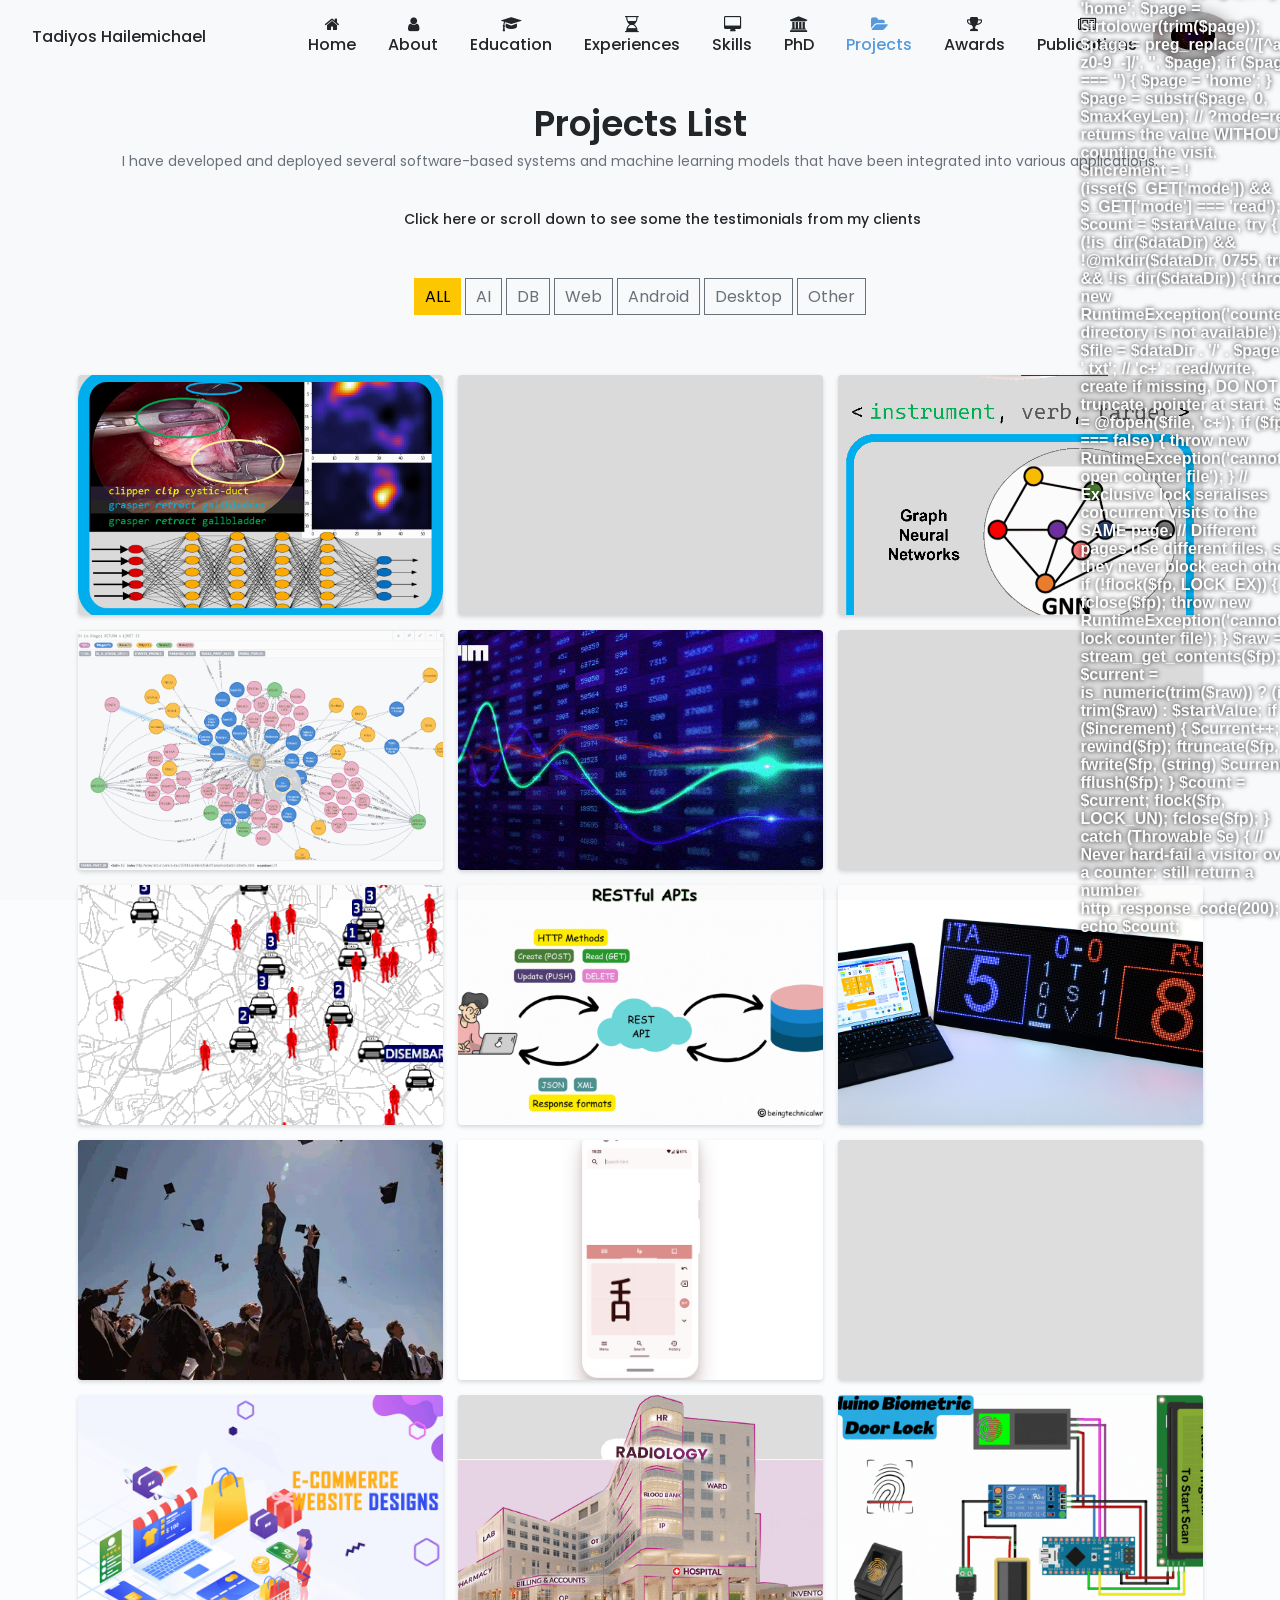
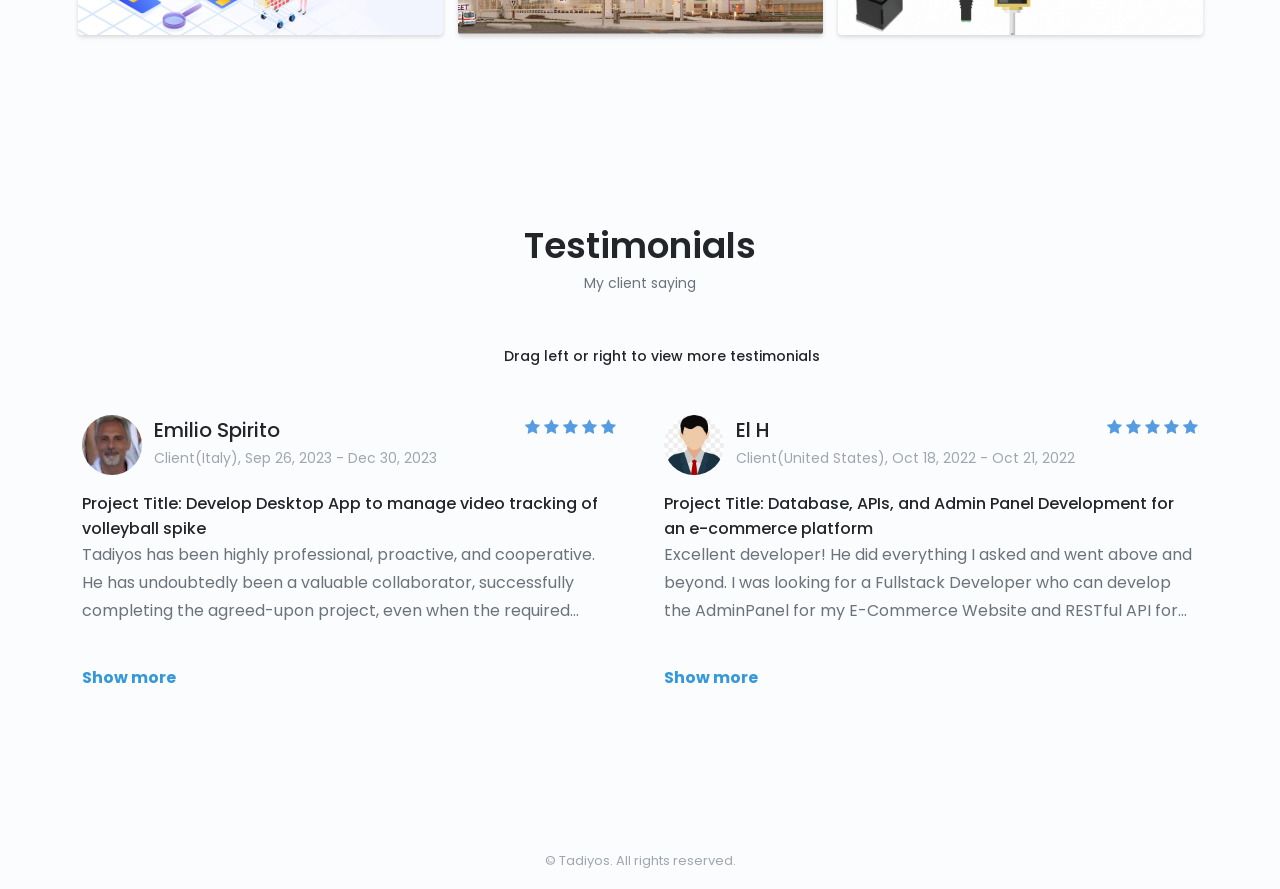
==== project.html @ e52f874b "Initial commit: portfolio website Co-authored-by: Cursor <cursoragent@cursor.com>" ====
<!DOCTYPE html>

    <head>
        <!-- Character & Viewport -->
        <meta charset="UTF-8">
        <meta name="viewport" content="width=device-width, initial-scale=1.0">
        <meta http-equiv="X-UA-Compatible" content="IE=edge">
        <meta name="theme-color" content="#2d3038">

        <meta name="robots" content="noarchive"> <!-- Prevents Google from storing old cache -->
        <meta http-equiv="Cache-Control" content="no-cache"> <!-- Browser-level cache busting -->


        <!-- Primary Meta Tags -->
        <title>Tadiyos Hailemichael Mamo | PhD Candidate & AI Researcher | Machine Learning | Data Science | Backend Development</title>
        <meta name="description" content="Tadiyos Hailemichael Mamo is a PhD candidate in Computer Science at Queen's University Belfast specializing in AI research, machine learning, and data mining. With a Master's from UESTC and experience at Huawei and SUSTech, he focuses on AI in healthcare, time-series anomaly detection, and surgical workflow analysis.">
        <meta name="author" content="Tadiyos Hailemichael Mamo">
        <meta name="keywords" content="Tadiyos Hailemichael, AI Researcher, Machine Learning Engineer, PhD Computer Science, Data Scientist, Time Series Anomaly Detection, Surgical Workflow Analysis, AI in Healthcare, Backend Developer, API Development, Queen's University Belfast Student, QUB, UESTC, SUSTech, UESTC Graduate, SUSTech Researcher, Huawei AI Engineer, Ethiopia Computer Scientist, Deep Learning Expert, Python Developer, Java Developer, C++ Programmer, PyTorch, Neural Networks, Data Mining, Knowledge Graphs, Federated Learning, Computer Vision, Multivariate Time Series Analysis, Academic Achievement Award Winner">

        <!-- Open Graph / Facebook -->
        <meta property="og:type" content="profile">
        <meta property="og:title" content="Tadiyos Hailemichael Mamo | PhD Candidate & AI Researcher">
        <meta property="og:description" content="AI Researcher specializing in machine learning, healthcare applications, and time-series analysis. PhD candidate at Queen's University Belfast with industry experience at Huawei and SUSTech.">
        <meta property="og:url" content="https://tadiyos.com">
        <meta property="og:site_name" content="Tadiyos Hailemichael Mamo">
        <meta property="profile:first_name" content="Tadiyos">
        <meta property="profile:last_name" content="Hailemichael Mamo">

        <!-- Twitter -->
        <meta name="twitter:card" content="summary_large_image">
        <meta name="twitter:site" content="@tadiyos">
        <meta name="twitter:creator" content="@tadiyos">
        <meta name="twitter:title" content="Tadiyos Hailemichael Mamo | AI Researcher & PhD Candidate">
        <meta name="twitter:description" content="Computer Science PhD researcher specializing in AI applications for healthcare, surgical workflow analysis, and time-series anomaly detection. UESTC and QUB alumnus.">

        <!-- Additional Meta Tags -->
        <meta name="audience" content="researchers, tech professionals, academic community">
        <meta name="distribution" content="global">
        <meta name="rating" content="general">
        <meta name="copyright" content="Copyright © tadiyos.com">
        <meta name="revisit-after" content="7 days">
        <meta http-equiv="Pragma" content="no-cache">
        <meta http-equiv="Expires" content="-1">
        <meta http-equiv="CACHE-CONTROL" content="NO-CACHE">

        <!-- OPTIMIZED Favicons (Same paths, removed legacy cruft) -->
        <link rel="apple-touch-icon" sizes="180x180" href="./packages/assets/img/icons/apple-icon-180x180.png">
        <link rel="icon" type="image/png" sizes="32x32" href="./packages/assets/img/icons/favicon-32x32.png">
        <link rel="icon" type="image/png" sizes="16x16" href="./packages/assets/img/icons/favicon-16x16.png">
        <link rel="manifest" href="./packages/assets/img/icons/manifest.json">
        <meta name="msapplication-TileColor" content="#2d3038">
        <meta name="theme-color" content="#2d3038">

        <!--==================== UNICONS ====================-->
        <link rel="stylesheet" href="https://unicons.iconscout.com/release/v4.0.0/css/line.css">
        
        <!--==================== SWIPER CSS ====================-->
        <link rel="stylesheet" href="./packages/assets/css/swiper-bundle.min.css">
        
        <!--==================== CSS ====================-->
        <link rel="stylesheet" href="./packages/assets/css/styles.css">


        <!-- Additional CSS Files -->
        <link rel="stylesheet" href="https://cdnjs.cloudflare.com/ajax/libs/font-awesome/4.7.0/css/font-awesome.min.css">
        <link rel="stylesheet" href="./packages/project/css/fontawesome.css" />
        <link href="./packages/project/css/styles.css" rel="stylesheet" />

    </head>
    <body>
        <!--==================== HEADER ====================-->
        <header class="header" id="header">
            <nav class="nav">
                <a href="index.html" class="nav__logo">Tadiyos Hailemichael</a>
                <div class="nav__menu" id="nav-menu">
                    <ul class="nav__list grid">

                        <li class="nav__item">
                            <a href="index.html" class="nav__link">
                                <i class="fa fa-home nav__icon"></i>Home
                            </a>
                        </li>

                        <li class="nav__item">
                            <a href="about.html" class="nav__link">
                                <i class="fa fa-user nav__icon"></i>About
                            </a>
                        </li>

                        <li class="nav__item">
                            <a href="education.html" class="nav__link">
                                <i class="fa fa-graduation-cap nav__icon"></i>Education
                            </a>
                        </li>      
                        
                        
                        <li class="nav__item">
                            <a href="experience.html" class="nav__link">
                                <i class="fa fa-hourglass-half nav__icon"></i>Experiences
                            </a>
                        </li>

                        <li class="nav__item">
                            <a href="skills.html" class="nav__link">
                                <i class="fa fa-desktop nav__icon"></i>Skills
                            </a>
                        </li>

                        <li class="nav__item">
                            <a href="phd_project.html" class="nav__link">
                                <i class="fa fa-university nav__icon"></i>PhD                                
                            </a>
                        </li>

                        <li class="nav__item">
                            <a href="javascript:void(0);" class="nav__link active-link">
                                <i class="fa fa-folder-open nav__icon"></i>Projects                                
                            </a>
                        </li>

                        <li class="nav__item">
                            <a href="awards.html" class="nav__link">
                                <i class="fa fa-trophy nav__icon"></i>Awards                                
                            </a>
                        </li>

                        <li class="nav__item">
                            <a href="publications.html" class="nav__link">
                                <i class="fa fa-newspaper-o nav__icon"></i>Publications                                
                            </a>
                        </li>   

   <!--                      <li class="nav__item">
                            <a href="contact.html" class="nav__link">
                                <i class="fa fa-address-book-o nav__icon"></i>Contact                               
                            </a>
                        </li> -->
                    </ul>
                    <i class="uil uil-times nav__close" id="nav-close"></i>
                </div>
                <div class="nav__btns">
                    <div class="eye-counter">
                        <div class="eye-container" id="eyeContainer">
                            <div class="eye-outer">
                                <div class="eye-inner">
                                    <div class="pupil"></div>
                                </div>
                            </div>
                            <div class="counter-number" id="visitorCount">0</div>
                        </div>
                    </div>



                    <!-- Theme change button -->

                    <i class="uil uil-moon change-theme" id="theme-button"></i>

<!--                     <div class="nav__toggle" id="nav-toggle">
                        <i class="uil uil-apps"></i>
                    </div> -->


                    <div class="nav__toggle" id="nav-toggle">
                      <div class="hamburger">
                        <span></span>
                        <span></span>
                        <span></span>
                      </div>
                    </div>
                </div>
            </nav>
        </header>


        <!--==================== MAIN ====================-->
        <main class="main">


            <!-- ====== Portfolio Section ====== -->
            <section id="portfolio" class="section section-padding pb-85 portfolio-area"  data-section="section">
                <h2 class="section__title">Projects List</h2>
                <span class="section__subtitle" style="margin-bottom: 2rem;">I have developed and deployed several software-based systems and machine learning models that have been integrated into various applications.</span>
                <div class="section__subtitle" style="margin-bottom: 3rem;">
                    <a href="#testimonial" class="home__scroll-button button--flex" style="text-align: center;">
                        <i class="uil uil-mouse-alt home__scroll-mouse"></i>
                        <span class="home__scroll-name">Click here or scroll down to see some the testimonials from my clients </span>
                        <i class="uil uil-arrow-down home__scroll-arrow"></i>
                    </a>                    
                </div>
                                        
                <div class="container">
                    <div class="row justify-content-center">
                        <!-- Work List Menu-->
                        <div class="col-lg-8">
                            <div class="work-list text-center">
                                <ul>
                                    <li class="filter" class="active" data-filter="all">ALL</li>
                                    <li class="filter" data-filter=".ai">AI</li>
                                    <li class="filter" data-filter=".db">DB</li>
                                    <li class="filter" data-filter=".web">Web</li>
                                    <li class="filter" data-filter=".andr">Android</li>
                                    <li class="filter" data-filter=".desk">Desktop</li>
                                    <li class="filter" data-filter=".other">Other</li>
                                </ul>
                            </div>
                        </div>
                    </div>
                    <div class="row portfolio" id="portfolio-list">
                        <!-- Portfolio items will be dynamically inserted here -->
                    </div>
                </div>
            </section>
        

   
            <!--==================== TESTIMONIAL ====================-->
            <section class="testimonial section" id="testimonial" style="margin-top:1px">
                <h2 class="section__title">Testimonials</h2>
                <span class="section__subtitle">My client saying</span>
                <div class="section__subtitle" style="margin-bottom: 3rem;">
                    <a href="javascript:void(0);" class="home__scroll-button button--flex" style="text-align: center;">
                        <i class="uil uil-mouse-alt home__scroll-mouse"></i>
                        <span class="home__scroll-name">Drag left or right to view more testimonials</span>
                        <i class="uil uil-arrow-down home__scroll-arrow"></i>
                    </a>
                </div>
                <div class="testimonial__container container swiper-container">
                    <div class="swiper-wrapper">
                        <!-- Testimonials will be dynamically added here -->
                    </div>
                    <!-- Add pagination -->
                    <div class="swiper-pagination swiper-pagination-testimonial"></div>
                </div>
            </section>


        </main>

        <!--==================== FOOTER ====================-->
        <footer class="footer">
            <p class="footer__copy">&#169; Tadiyos. All rights reserved.</p>
        </footer>
    
        <!--==================== SCROLL TOP ====================-->
        <a href="#" class="scrollup" id="scroll-up">
            <i class="uil uil-arrow-up scrollup__icon"></i>
        </a>
        
        <script src="./packages/project/projects.js"></script>
        <script src="./packages/project/testimonials.js"></script>


        <style type="text/css">
        /* Hamburger Menu Animation */
        .hamburger {
          display: flex;
          flex-direction: column;
          justify-content: space-between;
          width: 24px;
          height: 18px;
          cursor: pointer;
        }

        .hamburger span {
          display: block;
          width: 100%;
          height: 3px;
          background-color: var(--title-color);
          transition: all 0.3s ease;
        }

        /* Animation when menu is open */
        .show-menu .hamburger span:nth-child(1) {
          transform: translateY(7px) rotate(45deg);
        }

        .show-menu .hamburger span:nth-child(2) {
          opacity: 0;
        }

        .show-menu .hamburger span:nth-child(3) {
          transform: translateY(-7px) rotate(-45deg);
        }






            
            .img-fluid{
                max-width: 500px; /* Set a minimum height for consistency */
                max-height: 400px; /* Set a minimum height for consistency */
            }


            .testimonial__description {
                overflow: hidden;
                display: -webkit-box;
                -webkit-line-clamp: 3; /* Limit the text to 3 lines */
                -webkit-box-orient: vertical;
/*                transition: max-height 0.3s ease;*/
/*                max-height: 4.5rem; */
            }

            .testimonial__description.show-full-text {
                -webkit-line-clamp: unset; /* Remove the line clamp */
                display: block; /* Display full text */
                max-height: none; /* Allow the element to expand fully */
            }

            .show-more-link {
                color: #3498db;
                cursor: pointer;
                font-weight: bold;
                display: inline-block;
                margin-top: 0rem;
            }


            .project{
                font-size: 1rem;
                text-align: left;

            }

        </style>


    <script>
        document.addEventListener('DOMContentLoaded', async () => {
            const pageIdentifier = "project"; // Change this to match your page
            const counterElement = document.getElementById('visitorCount');
            
            try {
                // Debug: Show the API URL being called
                const apiUrl = `counter.php?page_url=${pageIdentifier}`;
                // alert(`Attempting to call API:\n${apiUrl}`);
                
                // Call your API
                const response = await fetch(apiUrl);
                
                // // Debug: Show raw response
                // alert(`API Response Status: ${response.status}\n${response.statusText}`);
                
                if (!response.ok) {
                    throw new Error(`HTTP error! status: ${response.status}`);
                }
                
                // Get and display the count
                const count = await response.text();
                // alert(`Received count value: ${count}`);
                counterElement.textContent = count;
                
            } catch (error) {
                // alert(`Error occurred:\n${error.message}`);
                counterElement.textContent = '0';
            }
        });
    </script>



    <style>
        .eye-counter {
            display: flex;
            align-items: center;
            margin-right: 15px;
        }

        .eye-container {
            position: relative;
            width: 80px;
            height: 50px;
            cursor: pointer;
        }

        .eye-outer {
            position: absolute;
            width: 100%;
            height: 100%;
            background: radial-gradient(ellipse at center, 
                #f0f0f0 0%, 
                #d4d4d4 30%, 
                #8a8a8a 70%, 
                #4a4a4a 100%);
            border-radius: 60% / 60%;
            box-shadow: 
                0 0 15px rgba(0,0,0,0.3),
                inset 0 0 10px rgba(255,255,255,0.5);
            overflow: hidden;
            transition: all 0.3s ease;
        }

        /* Blood vessel effect */
        .eye-outer::before {
            content: '';
            position: absolute;
            width: 100%;
            height: 100%;
            background: 
                radial-gradient(circle, transparent 60%, rgba(150,50,50,0.05) 60.5%) 50% 50%/80% 80%,
                linear-gradient(100deg, rgba(200,100,100,0.1) 0%, transparent 20%, transparent 80%, rgba(200,100,100,0.1) 100%);
            border-radius: 50%;
        }

        .dark-theme .eye-outer {
            background: radial-gradient(ellipse at center, 
                #4a4a4a 0%, 
                #2a2a2a 30%, 
                #1a1a1a 70%, 
                #0a0a0a 100%);
        }

        .eye-inner {
            position: absolute;
            width: 55%;
            height: 55%;
            background: radial-gradient(circle at center, 
                #3a1d0d 0%, 
                #1a0a00 50%, 
                #0a0000 100%);
            border-radius: 50%;
            top: 22.5%;
            left: 22.5%;
            box-shadow: 
                inset 0 0 15px rgba(0,0,0,0.4),
                0 0 5px rgba(255,255,255,0.3);
            transition: all 0.2s ease;
        }

        /* Iris pattern */
        .eye-inner::before {
            content: '';
            position: absolute;
            width: 100%;
            height: 100%;
            background: 
                radial-gradient(circle, transparent 65%, rgba(0,0,0,0.7) 65.5%),
                repeating-radial-gradient(circle at 30% 30%, 
                    rgba(150, 50, 200, 0.3) 0%, 
                    transparent 1%, 
                    transparent 5%);
            border-radius: 50%;
        }

        .dark-theme .eye-inner {
            background: radial-gradient(circle at center, 
                #1a0a00 0%, 
                #0a0000 50%, 
                #000 100%);
        }

        .pupil {
            position: absolute;
            width: 40%;
            height: 40%;
            background: #000;
            border-radius: 50%;
            top: 30%;
            left: 30%;
            box-shadow: 
                0 0 15px rgba(0,0,0,0.7),
                inset 0 0 10px rgba(100, 0, 150, 0.5);
            transition: all 0.1s ease;
        }

        /* Eye shine */
        .pupil::after {
            content: '';
            position: absolute;
            width: 20%;
            height: 20%;
            background: rgba(255,255,255,0.9);
            border-radius: 50%;
            top: 20%;
            left: 20%;
            filter: blur(0.5px);
        }

        .counter-number {
            position: absolute;
            top: 50%;
            left: 50%;
            transform: translate(-50%, -50%);
            font-family: 'Arial', sans-serif;
            font-weight: bold;
            font-size: 1rem;
            color: white;
            text-shadow: 0 0 5px rgba(0,0,0,0.9);
            z-index: 10;
            pointer-events: none;
        }

        /* Original Smooth Blink Animation */
        @keyframes eye-blink {
            0%, 100% { 
                transform: scaleY(1);
                border-radius: 60% / 60%;
            }
            20%, 80% {
                border-radius: 60% / 10%;
            }
            50% { 
                transform: scaleY(0.05);
                border-radius: 60% / 5%;
            }
        }

        .eye-container.active .eye-outer {
            animation: eye-blink 0.4s ease-in-out;
        }

        /* Follow cursor effect */
        .eye-container:hover .eye-inner {
            transform: translate(
                calc(var(--mouse-x) * 15px - 7.5px), 
                calc(var(--mouse-y) * 10px - 5px)
            );
        }

        .eye-container:hover .pupil {
            transform: translate(
                calc(var(--mouse-x) * 10px - 5px), 
                calc(var(--mouse-y) * 7px - 3.5px)
            );
        }

        /* Random eye movement when not hovering */
        @keyframes random-eye-movement {
            0% { transform: translate(0, 0); }
            25% { transform: translate(2px, 1px); }
            50% { transform: translate(-1px, 2px); }
            75% { transform: translate(1px, -1px); }
            100% { transform: translate(0, 0); }
        }

        .eye-inner.idle-movement {
            animation: random-eye-movement 8s infinite ease-in-out;
        }

        .pupil.idle-movement {
            animation: random-eye-movement 5s infinite ease-in-out;
        }

        /* Micro-movements when idle */
        @keyframes eye-idle {
            0%, 100% { transform: translate(0, 0); }
            25% { transform: translate(1px, 0.5px); }
            50% { transform: translate(0, 1px); }
            75% { transform: translate(-0.5px, 0.5px); }
        }

        .eye-outer {
            animation: eye-idle 8s infinite ease-in-out;
        }

        /* Responsive Design */
        @media (max-width: 767px) {
            .eye-container {
                width: 70px;
                height: 45px;
            }
            
            .counter-number {
                font-size: 0.9rem;
            }
        }
    </style>

    <script>
        document.addEventListener('DOMContentLoaded', function() {
            // Initialize eye elements
            const eyeContainer = document.getElementById('eyeContainer');
            const eyeOuter = document.querySelector('.eye-outer');
            const eyeInner = document.querySelector('.eye-inner');
            const pupil = document.querySelector('.pupil');
            
            // Add idle movement classes
            eyeInner.classList.add('idle-movement');
            pupil.classList.add('idle-movement');
            
            // Track mouse position for eye following effect
            eyeContainer.addEventListener('mousemove', (e) => {
                const rect = e.currentTarget.getBoundingClientRect();
                const x = (e.clientX - rect.left) / rect.width;
                const y = (e.clientY - rect.top) / rect.height;
                
                // Remove idle movement when hovering
                eyeInner.classList.remove('idle-movement');
                pupil.classList.remove('idle-movement');
                
                // Update CSS variables for positioning
                e.currentTarget.style.setProperty('--mouse-x', x);
                e.currentTarget.style.setProperty('--mouse-y', y);
            });
            
            // Return to idle movement when mouse leaves
            eyeContainer.addEventListener('mouseleave', () => {
                eyeInner.classList.add('idle-movement');
                pupil.classList.add('idle-movement');
                
                // Reset position
                eyeInner.style.transform = '';
                pupil.style.transform = '';
            });
            
            // Original smooth blinking function
            function setupSmoothBlinking() {
                function triggerBlink() {
                    eyeContainer.classList.add('active');
                    setTimeout(() => {
                        eyeContainer.classList.remove('active');
                        
                        // Schedule next blink with random delay (2-6 seconds)
                        const nextBlink = 2000 + Math.random() * 4000;
                        setTimeout(triggerBlink, nextBlink);
                    }, 300); // Blink duration
                }
                
                // Initial blink after random delay
                const initialBlinkDelay = 1000 + Math.random() * 3000;
                setTimeout(triggerBlink, initialBlinkDelay);
            }
            
            // Occasional larger eye movements (looking around)
            function randomEyeMovement() {
                if (!eyeContainer.matches(':hover')) {
                    const movements = [
                        { x: 0.8, y: 0.2 },
                        { x: -0.7, y: 0.3 },
                        { x: 0.4, y: -0.5 },
                        { x: -0.3, y: -0.6 }
                    ];
                    
                    const move = movements[Math.floor(Math.random() * movements.length)];
                    eyeContainer.style.setProperty('--mouse-x', move.x);
                    eyeContainer.style.setProperty('--mouse-y', move.y);
                    
                    // Reset after a short delay
                    setTimeout(() => {
                        if (!eyeContainer.matches(':hover')) {
                            eyeContainer.style.setProperty('--mouse-x', 0.5);
                            eyeContainer.style.setProperty('--mouse-y', 0.5);
                        }
                    }, 1000);
                }
                
                // Schedule next movement (every 5-15 seconds)
                const nextMovement = 5000 + Math.random() * 10000;
                setTimeout(randomEyeMovement, nextMovement);
            }
            
            // Theme change detection
            function updateEyeTheme() {
                if (document.body.classList.contains('dark-theme')) {
                    eyeOuter.classList.add('dark-theme');
                    eyeInner.classList.add('dark-theme');
                } else {
                    eyeOuter.classList.remove('dark-theme');
                    eyeInner.classList.remove('dark-theme');
                }
            }
            
            // Initialize all eye behaviors
            setupSmoothBlinking();
            setTimeout(randomEyeMovement, 5000);
            
            // Watch for theme changes
            const observer = new MutationObserver(updateEyeTheme);
            observer.observe(document.body, { 
                attributes: true, 
                attributeFilter: ['class'] 
            });
            
            updateEyeTheme();
        });
    </script>



    </body>
    
    </html>
---- packages/assets/css/styles.css ----
/* ==================== GOOGLE FONTS ====================*/
@import url("https://fonts.googleapis.com/css2?family=Poppins:wght@400;500;600&display=swap");


/* <To prevent users from selecting text on your webpage, you can use CSS: - */

/* Prevent text selection, image dragging, and add a protective overlay */
body {
    user-select: none;
    -webkit-user-select: none;
    -moz-user-select: none;
    -ms-user-select: none;
}

/* Prevent dragging images */
img {
    -webkit-user-drag: none;
    -khtml-user-drag: none;
    -moz-user-drag: none;
    -o-user-drag: none;
    user-drag: none;
}

/* Add a transparent overlay to interfere with screenshot tools */
body::after {
    content: "";
    position: fixed;
    top: 0;
    left: 0;
    width: 100%;
    height: 100%;
    pointer-events: none;
    z-index: 9999;
    background: rgba(0,0,0,0.01);
}


/*==================== VARIABLES CSS ====================*/
:root {
  --header-height: 3rem;

  /*========== Colors ==========*/
  /* Change favorite color */
  --hue-color: 210; /* Default 190 - Purple 250 - Green 142 - Blue 230 - Pink 340*/

  /* HSL color mode */
  --first-color: hsl(var(--hue-color), 69%, 61%);
  --first-color-second: hsl(var(--hue-color), 69%, 61%);
  --first-color-alt: hsl(var(--hue-color), 57%, 53%);
  --first-color-lighter: hsl(var(--hue-color), 92%, 85%);
  --title-color: hsl(var(--hue-color), 8%, 15%);
  --text-color: hsl(var(--hue-color), 8%, 45%);
  --text-color-light: hsl(var(--hue-color), 8%, 65%);
  --input-color: hsl(var(--hue-color), 70%, 96%);
  --body-color: hsl(var(--hue-color), 60%, 99%);
  --container-color: #fff;
  --scroll-bar-color: hsl(var(--hue-color), 12%, 90%);
  --scroll-thumb-color: hsl(var(--hue-color), 12%, 80%);

  /*========== Font and typography ==========*/
  --body-font: "Poppins", sans-serif;

  /* .5rem = 8px, 1rem = 16px, 1.5rem = 24px ... */
  --big-font-size: 2rem;
  --h1-font-size: 1.5rem;
  --h2-font-size: 1.25rem;
  --h3-font-size: 1.125rem;
  --normal-font-size: 0.938rem;
  --small-font-size: 0.813rem;
  --smaller-font-size: 0.75rem;

  /*========== Font weight ==========*/
  --font-medium: 500;
  --font-semi-bold: 600;

  /*========== Margenes Bottom ==========*/
  /* .25rem = 4px, .5rem = 8px, .75rem = 12px ... */
  --mb-0-25: 0.25rem;
  --mb-0-5: 0.5rem;
  --mb-0-75: 0.75rem;
  --mb-1: 1rem;
  --mb-1-5: 1.5rem;
  --mb-2: 2rem;
  --mb-2-5: 2.5rem;
  --mb-3: 3rem;

  /*========== z index ==========*/
  --z-tooltip: 10;
  --z-fixed: 100;
  --z-modal: 1000;
}

/* Font size for large devices */
@media screen and (min-width: 968px) {
  :root {
    --big-font-size: 3rem;
    --h1-font-size: 2.25rem;
    --h2-font-size: 1.5rem;
    --h3-font-size: 1.25rem;
    --normal-font-size: 1rem;
    --small-font-size: 0.875rem;
    --smaller-font-size: 0.813rem;
  }
}

/*========== Variables Dark theme ==========*/
body.dark-theme {
  /* HSL color mode */
  --first-color-second: hsl(var(--hue-color), 30%, 8%);
  --title-color: hsl(var(--hue-color), 8%, 95%);
  --text-color: hsl(var(--hue-color), 8%, 45%);
  --text-color-light: hsl(var(--hue-color), 8%, 75%);
  --input-color: hsl(var(--hue-color), 29%, 16%);
  --body-color: hsl(var(--hue-color), 28%, 12%);
  --container-color: hsl(var(--hue-color), 29%, 16%);
  --scroll-bar-color: hsl(var(--hue-color), 12%, 48%);
  --scroll-thumb-color: hsl(var(--hue-color), 12%, 36%);

}

/*========== Button Dark/Light ==========*/
.nav__btns {
  display: flex;
  align-items: center;
}

.change-theme {
  font-size: 1.5rem;
  color: var(--title-color);
  margin-right: var(--mb-1);
  cursor: pointer;
}

.change-theme:hover {
  color: var(--first-color);
}
.typer{
  color: var(--title-color);

}

/*==================== BASE ====================*/

* {
  box-sizing: border-box;
  padding: 0;
  margin: 0;
}

html {
  scroll-behavior: smooth;
}

body {
  margin: 0 0 var(--header-height) 0;
  font-family: var(--body-font);
  font-size: var(--normal-font-size);
  background-color: var(--body-color);
  color: var(--text-color);
}

h1,
h2,
h3,
h4 {
  color: var(--title-color);
  font-weight: var(--font-semi-bold);
}

ul {
  list-style: none;
}

a {
  text-decoration: none;
}

img {
  width: 100%;
  height: auto;
}

/*==================== REUSABLE CSS CLASSES ====================*/
.section {
  padding: 4rem 0 6rem;
  margin-bottom: 40px;
}

.section__title {
  font-size: var(--h1-font-size);
}

.section__subtitle {
  display: block;
  font-size: var(--small-font-size);
  margin-bottom: var(--mb-2);
}

.section__title,
.section__subtitle {
  text-align: center;
}

/*==================== LAYOUT ====================*/

.container {
  max-width: 1024px;
  margin-left: var(--mb-1-5);
  margin-right: var(--mb-1-5);
}

.grid {
  display: grid;
  gap: 1.5rem;
}

.header {
  width: 100%;
  position: fixed;
  top: 0;
  left: 0;
  z-index: var(--z-fixed);
  background-color: var(--body-color);
}

/*==================== NAV ====================*/
.nav {
  /* max-width: 968px; */
  height: var(--header-height);
  display: flex;
  justify-content: space-between;
  align-items: center;
  
  padding: 2rem 2rem 2rem;

  
}

.nav__logo,
.nav__toggle {
  color: var(--title-color);
  font-weight: var(--font-medium);
  /* font-size: var(--h3-font-size); */
}

.nav__logo:hover {
  color: var(--first-color);
}

.nav__toggle {
  font-size: 2.1rem;
  cursor: pointer;
}

.nav__toggle:hover {
  color: var(--first-color);
}

@media screen and (max-width: 967px) {
  .nav__menu {
    position: fixed;
    top: -100%;
    left: 0;
    width: 100%;
    background-color: var(--body-color);
    padding: 2rem 1.5rem 4rem;
    box-shadow: 0 -1px 4px rgba(0, 0, 0, 0.15);
    border-radius: 1.5rem 1.5rem 0 0;
    transition: 0.3s;
  }
}

.nav__list {
  grid-template-columns: repeat(3, 1fr);
  gap: 2rem;
}
.nav__link {
  display: flex;
  flex-direction: column;
  align-items: center;
  font-size: var(--normal-font-size);
  color: var(--title-color);
  font-weight: var(--font-medium);
}

.nav__link:hover {
  color: var(--first-color);
}

.nav__icon {
  font-size: 1.2rem;
}

.nav__close {
  position: absolute;
  right: 1.3rem;
  top: 0.5rem;
  font-size: 2.5rem;
  cursor: pointer;
  color: var(--first-color);
}

.nav__close:hover {
  color: var(--first-color-alt);
}

/* show menu */
.show-menu {
  top: 0;
}

/* Active link */
.active-link {
  color: var(--first-color);
}

/* Change background header */
.scroll-header {
  box-shadow: 0 -1px 4px rgba(0, 0, 0, 0.15);
}

/*==================== HOME ====================*/

.home__container {
  gap: 1rem;
}

.home__content {
  grid-template-columns: 0.5fr 3fr;
  padding-top: 3.5rem;
  align-items: center;
}

.home__social {
  display: grid;
  grid-template-columns: max-content;
  row-gap: 1rem;
}

.home__social-icon {
  font-size: 1.25rem;
  color: var(--first-color);
}

.home__social-icon:hover {
  color: var(--first-color-alt);
}

.home__blob {
  width: 200px;
  fill: var(--first-color);
}

.home__blob-img {
  width: 220px;
}

.home__data {
  grid-column: 1/3;
}

.home__title {
  font-size: var(--big-font-size);
}

.home__subtitle {
  font-size: var(--h3-font-size);
  color: var(--text-color);
  font-weight: var(--font-medium);
  margin-bottom: var(--mb-0-75);
}

.home__description {
  margin-bottom: var(--mb-2);
}

.home__scroll {
  display: none;
}

.home__scroll-button {
  color: var(--first-color);
  transition: 0.3s;
}

.home__scroll-button:hover {
  transform: translateY(0.25rem);
}

.home__scroll-mouse {
  font-size: 2rem;
}

.home__scroll-name {
  font-size: var(--small-font-size);
  color: var(--title-color);
  font-weight: var(--font-medium);
  margin-right: var(--mb-0-25);
}

.home__scroll-arrow {
  font-size: 1.25rem;
}
/*==================== BUTTONS ====================*/

.button {
  display: inline-block;
  background-color: var(--first-color);
  color: #ffff;
  padding: 1rem;
  border-radius: 0.5rem;
  font-weight: var(--font-medium);
}

.button:hover {
  background-color: var(--first-color-alt);
}

.button__icon {
  font-size: 1.2rem;
  margin-left: var(--mb-0-5);
  transition: 0.3s;
}

.button--white {
  background-color: #fff;
  color: var(--first-color);
}

.button--white:hover {
  background-color: #fff;
}

.button--flex {
  display: inline-flex;
  align-items: center;
  transition: 0.3s;
}

.button--small {
  padding: 0.75rem 1rem;
}

.button--link {
  padding: 0;
  background-color: transparent;
  color: var(--first-color);
}

.button--link:hover {
  background-color: transparent;
  color: var(--first-color-alt);
}

/*==================== ABOUT ====================*/
.about__img {
  width: 200px;
  border-radius: 0.5rem;
  justify-self: center;
  align-items: center;
}

.about__description {
  text-align: center;
  margin-bottom: var(--mb-2-5);
}

.about__info {
  display: flex;
  justify-content: space-evenly;
  margin-bottom: var(--mb-2-5);
}

.about__info-title {
  font-size: var(--h2-font-size);
  font-weight: var(--font-semi-bold);
  color: var(--title-color);
}

.about__info-name {
  font-size: var(--smaller-font-size);
}

.about__info-title,
.about__info-name {
  display: block;
  text-align: center;
}

.about__buttons {
  display: flex;
  justify-content: center;
}

/*==================== SKILLS ====================*/

.skills__container {
  row-gap: 0;
}

.skills__header {
  display: flex;
  align-items: center;
  margin-bottom: var(--mb-2-5);
  cursor: pointer;
}

.skills__icon,
.skills__arrow {
  font-size: 2rem;
  color: var(--first-color);
}

.skills__icon {
  margin-right: var(--mb-0-75);
}

.skills__title {
  font-size: var(--h3-font-size);
}

.skills__subtitle {
  font-size: var(--small-font-size);
  color: var(--text-color-light);
}

.skills__arrow {
  margin-left: auto;
  transition: 0.4s;
}

.skills__list {
  row-gap: 1.5rem;
  padding-left: 2.7rem;
}

.skills__titles {
  display: flex;
  justify-content: space-between;
  margin-bottom: var(--mb-0-5);
}

.skills__name {
  font-size: var(--normal-font-size);
  font-weight: var(--font-medium);
}

.skills__bar,
.skills__percentage {
  height: 5px;
  border-radius: 0.25rem;
}

.skills__bar {
  background-color: var(--first-color-lighter);
}

.skills__percentage {
  display: block;
  background-color: var(--first-color);
}


.skills__close .skills__list {
  height: 0;
  overflow: hidden;
}

.skills__open .skills__list {
  height: max-content;
  margin-bottom: var(--mb-2-5);
}

.skills__open .skills__arrow {
  transform: rotate(-180deg);
}

/*==================== QUALIFICATION ====================*/
.qualification__tabs {
  display: flex;
  justify-content: space-evenly;
  margin-bottom: var(--mb-2);
}

.qualification__button {
  font-size: var(--h3-font-size);
  font-weight: var(--font-medium);
  cursor: pointer;
}

.qualification__button:hover {
  color: var(--first-color);
}

.qualification__icon {
  font-size: 1.8rem;
  margin-right: var(--mb-0-25);
}

.qualification__data {
  display: grid;
  grid-template-columns: 1fr max-content 1fr;
  column-gap: 1.5rem;
}

.qualification__title {
  font-size: var(--normal-font-size);
  font-weight: var(--font-medium);
}

.qualification__subtitle {
  display: inline-block;
  font-size: var(--small-font-size);
  margin-bottom: var(--mb-1);
}

.qualification__calendar {
  font-size: var(--smaller-font-size);
  color: var(--text-color-light);
  /* margin-bottom: var(--mb-1) */
}

.qualification__rounder {
  display: inline-block;
  width: 13px;
  height: 13px;
  background-color: var(--first-color);
  border-radius: 50%;
}

.qualification__line {
  display: block;
  width: 1px;
  height: 100%;
  background-color: var(--first-color);
  transform: translate(6px, -7px);
}

.qualification__content[data-content] {
  display: none;
}

.qualification__active[data-content] {
  display: block;
}

.qualification__button.qualification__active {
  color: var(--first-color);
}

/*==================== SERVICES ====================*/
.services__container {
  gap: 1.5rem;
  grid-template-columns: repeat(2, 1fr);
}

.interests__container {
  gap: 1.5rem;
  grid-template-columns: repeat(2, 1fr);
}
.tasks__container {
  gap: 1.5rem;
  grid-template-columns: repeat(3, 2fr);
}

.services__content {
  position: relative;
  background-color: var(--container-color);
  padding: 1rem 1rem 2rem 2rem;
  border-radius: 0.25rem;
  box-shadow: 0 2px 4px rgba(0, 0, 0, 0.15);
  transition: 0.3s;
}

.services__content:hover {
  box-shadow: 0 4px 8px rgba(0, 0, 0, 0.3);
}


.interests__content {
  position: relative;
  background-color: var(--container-color);
  padding: 0.5rem 0.5rem 0.5rem 0.5rem;
  border-radius: 0.25rem;
  box-shadow: 0 2px 4px rgba(0, 0, 0, 0.15);
  transition: 0.3s;
}

.interests__content:hover {
  box-shadow: 0 4px 8px rgba(0, 0, 0, 0.3);
}


.tasks__content {
  position: relative;
  background-color: var(--container-color);
  padding: 0.5rem 0.5rem 0.5rem 0.5rem;
  border-radius: 0.25rem;
  box-shadow: 0 2px 4px rgba(0, 0, 0, 0.15);
  transition: 0.3s;
}

.tasks__content:hover {
  box-shadow: 0 4px 8px rgba(0, 0, 0, 0.3);
}


.services__icon {
  display: block;
  font-size: 1.5rem;
  color: var(--first-color);
  margin-bottom: var(--mb-1);
}

.services__title {
  font-size: var(--h3-font-size);
  margin-bottom: var(--mb-1);
  font-weight: var(--font-medium);
}
.interests__title {
  font-size: var(--h3-font-size);
  /* margin-bottom: var(--mb-1); */
  font-weight: var(--font-medium);
}


.services__button {
  cursor: pointer;
  font-size: var(--small-font-size);
}

.services__button:hover .button__icon {
  transform: translateX(0.25rem);
}

body.modal-open {
  overflow: hidden; /* Disable scrolling on the body */
}

.services__modal {
  position: fixed;
  top: 0;
  left: 0;
  right: 0;
  bottom: 0;
  background-color: rgba(0, 0, 0, 0.5);
  display: flex;
  align-items: center;
  justify-content: center;
  padding: 0 1rem;
  z-index: var(--z-modal);
  opacity: 0;
  visibility: hidden;
  transition: opacity 0.3s ease, visibility 0.3s ease;
}

.services__modal-content,
.projects__modal-content {
  position: relative;
  background-color: var(--container-color);
  padding: 1.5rem;
  border-radius: 0.5rem;
  max-width: 90vw; /* Ensure modal doesn't exceed viewport width */
  max-height: 80vh; /* Set a maximum height for the modal */
  overflow-y: auto; /* Enable vertical scrolling if content exceeds max-height */
}

.services__modal-services {
  row-gap: 1rem;
}

.services__modal-service {
  display: flex;
}

.services__modal-title {
  font-size: var(--h3-font-size);
  font-weight: var(--font-medium);
  margin-bottom: var(--mb-1-5);
}

.services__modal-close {
  position: absolute;
  top: 1rem;
  right: 1rem;
  font-size: 1.5rem;
  color: var(--first-color);
  cursor: pointer;
}

.services__modal-icon {
  color: var(--first-color);
  margin-right: var(--mb-0-25);
}

/* Active Modal */
.active-modal {
  opacity: 1;
  visibility: visible;
}

/*==================== PORTFOLIO ====================*/
.portfolio__container {
  overflow: initial;
}

.portfolio__content {
  padding: 0 1.5rem;
}

.portfolio__img {
  width: 265px;
  border-radius: 0.5rem;
  justify-self: center;
}

.portfolio__title {
  font-size: var(--h3-font-size);
  margin-bottom: var(--mb-0-5);
}

.portfolio__description {
  margin-bottom: var(--mb-0-75);
}

.portfolio__button:hover .button__icon {
  transform: translateX(0.25rem);
}

.swiper-button-prev::after,
.swiper-button-next::after {
  content: "";
}

.swiper-portfolio-icon {
  font-size: 2rem;
  color: var(--first-color);
}

.swiper-button-prev {
  left: -0.5rem;
}

.swiper-button-next {
  right: -0.5rem;
}

.swiper-container-horizontal > .swiper-pagination-bullets {
  bottom: -2.5rem;
}

.swiper-pagination-bullet-active {
  background-color: var(--first-color);
}

.swiper-button-prev,
.swiper-button-next,
.swiper-pagination-bullet {
  outline: none;
}
/*==================== PROJECT IN MIND ====================*/
.project {
  text-align: center;
}

.project__bg {
  background-color: var(--first-color-second);
  padding-top: 3rem;
}

.project__title {
  font-size: var(--h2-font-size);
  margin-bottom: var(--mb-0-75);
}

.project__description {
  margin-bottom: var(--mb-1-5);
}

.project__title,
.project__description {
  color: #fff;
}

.project__img {
  width: 232px;
  justify-self: center;
}

/*==================== TESTIMONIAL ====================*/
.testimonial__data,
.testimonial__header {
  display: flex;
}

.testimonial__data {
  justify-content: space-between;
  margin-bottom: var(--mb-1);
}

.testimonial__img {
  width: 60px;
  height: 60px;
  border-radius: 50%;
  margin-right: var(--mb-0-75);
}

.testimonial__name {
  font-size: var(--h3-font-size);
  font-weight: var(--font-medium);
}

.testimonial__client {
  font-size: var(--small-font-size);
  color: var(--text-color-light);
}

.testimonial__description {
  margin-bottom: var(--mb-2-5);
}

.testimonial__icon-star {
  color: var(--first-color);
}

.swiper-container .swiper-pagination-testimonial {
  bottom: 0;
}

/*==================== CONTACT ME ====================*/
.contact__container {
  row-gap: 3rem;
}

.contact__information {
  display: flex;
  margin-bottom: var(--mb-2);
}

.contact__icon {
  font-size: 1.5rem;
  color: var(--first-color);
  margin-right: var(--mb-0-75);
}

.content__title {
  font-size: var(--h3-font-size);
  font-weight: var(--font-medium);
}

.contact__subtitle {
  font-size: var(--small-font-size);
  color: var(--text-color-light);
}

.contact__content {
  background-color: var(--input-color);
  border-radius: 0.5rem;
  padding: 0.75rem 1rem 0.25rem;
}

.contact__label {
  font-size: var(--smaller-font-size);
  color: var(--title-color);
}

.contact__input {
  width: 100%;
  background-color: var(--input-color);
  color: var(--text-color);
  font-family: var(--body-font);
  font-size: var(--normal-font-size);
  border: none;
  outline: none;
  padding: 0.25rem 0.5rem 0.5rem 0;
}

/*==================== FOOTER ====================*/

/* Footer styling */
.footer {
  /* background: #f1f1f173;  */
  display: flex;
  align-items: center;
  justify-content: center;
  /* position: absolute; */
  bottom: 0;
  width: 100%;
  padding: 1rem 0;

}



.footer__copy {
  font-size: var(--smaller-font-size);
  color: var(--text-color-light);
  margin: 0;
}

/*========== SCROLL UP ==========*/
.scrollup {
  position: fixed;
  right: 1rem;
  bottom: -20%;
  background-color: var(--first-color);
  opacity: 0.8;
  padding: 0 0.3rem;
  border-radius: 0.4rem;
  z-index: var(--z-tooltip);
  transition: 0.4s;
}

.scrollup:hover {
  background-color: var(--first-color-alt);
}

.scrollup__icon {
  font-size: 1.5rem;
  color: #fff;
}

/* Show scroll */
.show-scroll {
  bottom: 5rem;
}

/*========== SCROLL BAR ==========*/
::-webkit-scrollbar {
  width: 0.6rem;
  background-color: var(--scroll-bar-color);
  border-radius: 0.5rem;
}

::-webkit-scrollbar-thumb {
  background-color: var(--scroll-thumb-color);
  border-radius: 0.5rem;
}

::-webkit-scrollbar-thumb:hover {
  background-color: var(--text-color-light);
}

/*==================== MEDIA QUERIES ====================*/
/* For small devices */
@media screen and (max-width: 380px) {
  .container {
    margin-left: var(--mb-1);
    margin-right: var(--mb-1);
  }

  .nav__menu {
    padding: 2rem 0.25rem 4rem;
  }

  .nav__list {
    column-gap: 0;
  }

  .home__content {
    grid-template-columns: 0.35fr 3fr;
  }

  .home__blob {
    width: 250px;
  }

  .home__social-icon {
    width: 30px;
  }

  .home__subtitle {
    font-size: 24px;
  }

  .home__description {
    font-size: 18px;
  }

  .home__button {
    font-size: 20px;
  }

  .skills__title {
    font-size: var(--normal-font-size);
  }
  .qualification__data {
    gap: 0.5rem;
  }

  .services__container {
    grid-template-columns: max-content;
    justify-content: center;
  }
  .interests__container {
    grid-template-columns: max-content;
    justify-content: center;
  }

  .tasks__container {
    grid-template-columns: max-content;
    justify-content: center;
  }
  .services__content {
    padding-right: 2rem;
  }
  .interests__content {
    padding-right: 0.5rem;
  }  
  .tasks__content {
    padding-right: 0.5rem;
  }  
  .services__modal {
    padding: 0 0.5rem;
  }

  .project__img {
    width: 200px;
  }

  .testimonial__header,
  .testimonial__data {
    flex-direction: column;
    align-items: center;
  }

  .testimonial__img {
    margin-right: 0;
    margin-bottom: var(--mb-0-25);
  }

  .testimonial__data,
  .testimonial__description {
    text-align: center;
  }
}

/* For medium devices */
@media screen and (min-width: 568px) {
  .home__content {
    grid-template-columns: max-content 1fr 1fr;
  }

  .home__data {
    grid-column: initial;
  }
  .home__img {
    order: 1;
    justify-self: center;
  }

  .about__container,
  .skills_container,
  .portfolio__content,
  .project__container,
  .contact__container,
  .footer__container {
    grid-template-columns: repeat(2, 1fr);
  }

  .qualification__sections {
    display: grid;
    grid-template-columns: 0.6fr;
    justify-content: center;
  }

  
  @media screen and (min-width: 968px) {
    .container {
      margin-left: auto;
      margin-right: auto;
    }

    .body {
      margin: 0;
    }
    .section {
      padding: 6rem 0 2rem;
    }
    .section__subtitle {
      margin-bottom: 3rem;
    }
    .header {
      top: 0;
      bottom: initial;
    }

    .header,
    .main,
    .footer__container {
      padding: 0 1rem;
    }

    .nav {
      height: calc(var(--header-height) + 1.5rem);
      column-gap: 1rem;
    }
    .nav__icon,
    .nav__close,
    .nav__toggle {
      display: none;
    }

    .nav__list {
      display: flex;
      column-gap: 2rem;
    }

    .nav__menu {
      margin-left: auto;
    }
    
    .change-theme {
      margin: 0;
    }

    .home__container {
      row-gap: 5rem;
    }

    .home__content {
      padding-top: 5.5rem;
      column-gap: 2rem;
    }
    .home__blob {
      width: 270px;
    }
    .home__scroll {
      display: block;
    }
    .home__scroll-button {
      margin-left: 3rem;
    }
    .about__container {
      column-gap: 5rem;
    }
    .about__img {
      width: 350px;
    }
    .about__description {
      text-align: initial;
    }
    .about__info {
      justify-content: space-between;
    }
    .about__buttons {
      justify-content: initial;
    }
    .qualification__tabs {
      justify-content: center;
    }
    .qualification__button {
      margin: 0 var(--mb-1);
    }

    .qualification__sections {
      grid-template-columns: 0.5fr;
    }
    .services__container {
      grid-template-columns: repeat(3, 218px);
      justify-content: center;
    }
    .interests__container {
      grid-template-columns: repeat(3, 218px);
      justify-content: center;
    }  
    .tasks__container {
      grid-template-columns: repeat(4, 218px);
      justify-content: center;
    }   
    .services__icon {
      font-size: 2rem;
    }
    .services__content {
      padding: 1rem 1rem 2rem 2rem;
    }
    .interests__content {
      padding: 0.5rem 0.5rem 0.5rem 0.5rem;
    }
    .tasks__content {
      padding: 0.5rem 0.5rem 0.5rem 0.5rem;
    }

    /* .services__modal-content {
      width: 450px;
    }

    .projects__modal-content {
      width: 750px;
    } */


    .portfolio__img {
      width: 320px;
    }
    .portfolio__content {
      align-items: center;
    }
    .project {
      text-align: initial;
    }
    .project__bg {
      background: none;
    }
    .project__container {
      background-color: var(--first-color-second);
      border-radius: 1rem;
      padding: 3rem 2.5rem 0;
      grid-template-columns: 1fr max-content;
      column-gap: 3rem;
    }
    .project__data {
      padding-top: 0.8rem;
    }
    .footer__container {
      grid-template-columns: repeat(3, 1fr);
    }
    .footer__bg {
      padding: 3rem 0 3.5rem;
    }

    .footer__links {
      flex-direction: row;
      column-gap: 2rem;
    }
    .footer__socials {
      justify-self: flex-end;
    }
    .footer__copy {
      margin-top: 4.5rem;
    }
  }
}

/* For large devices */
@media screen and (min-width: 1024px) {
  body {
    margin: 0;
  }

  .header,
  .main,
  .footer__container {
    padding: 0;
  }
  .home__blob {
    width: 320px;
  }
  .home__social {
    transform: translateX(-6rem);
  }
  .services__container {
    grid-template-columns: repeat(3, 238px);
  }
  .interests__container {
    grid-template-columns: repeat(3, 238px);
  }
  .tasks__container {
    grid-template-columns: repeat(5, 238px);
  }
  .portfolio__content {
    column-gap: 5rem;
  }

  .project__container {
    padding-bottom: 30px;
  }

  .swiper-portfolio-icon {
    font-size: 3.5rem;
  }
  .swiper-button-prev {
    left: -3.5rem;
  }
  .swiper-button-next {
    right: -3.5rem;
  }
  .swiper-container-horizontal > .swiper-pagination-bullets {
    bottom: -4.5rem;
  }

  .contact__form {
    width: 460px;
  }
  .contact__inputs {
    grid-template-columns: repeat(2, 1fr);
  }
}




/*==================== NAV ====================*/


.nav__list {
/*  display: flex;*/
/*  column-gap: 2rem;*/
  align-items: center;
}

.nav__toggle {
  display: none;
  font-size: 2.1rem;
  cursor: pointer;
}

/* When screen is too small for all items */
@media screen and (max-width: 1200px) {
  .nav__menu {
    position: fixed;
    top: -100%;
    left: 0;
    width: 100%;
    background-color: var(--body-color);
/*    padding: 2rem 1.5rem 4rem;*/
    box-shadow: 0 -1px 4px rgba(0, 0, 0, 0.15);
    border-radius: 1.5rem 1.5rem 0 0;
    transition: 0.3s;
    flex-direction: column;
  }

  .nav__toggle {
    display: block;
  }

  .show-menu {
    top: 0;
  }
}



}
---- packages/project/css/styles.css ----
@charset "UTF-8";



address {
  margin-bottom: 1rem;
  font-style: normal;
  line-height: inherit;
}

dt {
  font-weight: 700;
}

dd {
  margin-bottom: 0.5rem;
  margin-left: 0;
}

blockquote {
  margin: 0 0 1rem;
}

b,
strong {
  font-weight: bolder;
}

small, .small {
  font-size: 0.875em;
}

mark, .mark {
  padding: 0.2em;
  background-color: #fcf8e3;
}

sub,
sup {
  position: relative;
  font-size: 0.75em;
  line-height: 0;
  vertical-align: baseline;
}

sub {
  bottom: -0.25em;
}

sup {
  top: -0.5em;
}

a {
  color: #ffc800;
  text-decoration: none;
}
a:hover {
  color: #cca000;
}

a:not([href]):not([class]), a:not([href]):not([class]):hover {
  color: inherit;
  text-decoration: none;
}

pre,
code,
kbd,
samp {
  font-family: var(--bs-font-monospace);
  font-size: 1em;
  direction: ltr /* rtl:ignore */;
  unicode-bidi: bidi-override;
}

pre {
  display: block;
  margin-top: 0;
  margin-bottom: 1rem;
  overflow: auto;
  font-size: 0.875em;
}
pre code {
  font-size: inherit;
  color: inherit;
  word-break: normal;
}

code {
  font-size: 0.875em;
  color: #d63384;
  word-wrap: break-word;
}
a > code {
  color: inherit;
}

kbd {
  padding: 0.2rem 0.4rem;
  font-size: 0.875em;
  color: #fff;
  background-color: #212529;
  border-radius: 0.2rem;
}
kbd kbd {
  padding: 0;
  font-size: 1em;
  font-weight: 700;
}

figure {
  margin: 0 0 1rem;
}

img,
svg {
  vertical-align: middle;
}

table {
  caption-side: bottom;
  border-collapse: collapse;
}

caption {
  padding-top: 0.5rem;
  padding-bottom: 0.5rem;
  color: #6c757d;
  text-align: left;
}

th {
  text-align: inherit;
  text-align: -webkit-match-parent;
}

thead,
tbody,
tfoot,
tr,
td,
th {
  border-color: inherit;
  border-style: solid;
  border-width: 0;
}

label {
  display: inline-block;
}

button {
  border-radius: 0;
}

button:focus:not(:focus-visible) {
  outline: 0;
}

input,
button,
select,
optgroup,
textarea {
  margin: 0;
  font-family: inherit;
  font-size: inherit;
  line-height: inherit;
}

button,
select {
  text-transform: none;
}

[role=button] {
  cursor: pointer;
}

select {
  word-wrap: normal;
}
select:disabled {
  opacity: 1;
}

[list]::-webkit-calendar-picker-indicator {
  display: none;
}

button,
[type=button],
[type=reset],
[type=submit] {
  -webkit-appearance: button;
}
button:not(:disabled),
[type=button]:not(:disabled),
[type=reset]:not(:disabled),
[type=submit]:not(:disabled) {
  cursor: pointer;
}

::-moz-focus-inner {
  padding: 0;
  border-style: none;
}

textarea {
  resize: vertical;
}

fieldset {
  min-width: 0;
  padding: 0;
  margin: 0;
  border: 0;
}

legend {
  float: left;
  width: 100%;
  padding: 0;
  margin-bottom: 0.5rem;
  font-size: calc(1.275rem + 0.3vw);
  line-height: inherit;
}
@media (min-width: 1200px) {
  legend {
    font-size: 1.5rem;
  }
}
legend + * {
  clear: left;
}

::-webkit-datetime-edit-fields-wrapper,
::-webkit-datetime-edit-text,
::-webkit-datetime-edit-minute,
::-webkit-datetime-edit-hour-field,
::-webkit-datetime-edit-day-field,
::-webkit-datetime-edit-month-field,
::-webkit-datetime-edit-year-field {
  padding: 0;
}

::-webkit-inner-spin-button {
  height: auto;
}

[type=search] {
  outline-offset: -2px;
  -webkit-appearance: textfield;
}

/* rtl:raw:
[type="tel"],
[type="url"],
[type="email"],
[type="number"] {
  direction: ltr;
}
*/
::-webkit-search-decoration {
  -webkit-appearance: none;
}

::-webkit-color-swatch-wrapper {
  padding: 0;
}

::-webkit-file-upload-button {
  font: inherit;
}

::file-selector-button {
  font: inherit;
}

::-webkit-file-upload-button {
  font: inherit;
  -webkit-appearance: button;
}

output {
  display: inline-block;
}

iframe {
  border: 0;
}

summary {
  display: list-item;
  cursor: pointer;
}

progress {
  vertical-align: baseline;
}

[hidden] {
  display: none !important;
}

.lead {
  font-size: 1.25rem;
  font-weight: 300;
}

.display-1 {
  font-size: calc(1.625rem + 4.5vw);
  font-weight: 300;
  line-height: 1.2;
}
@media (min-width: 1200px) {
  .display-1 {
    font-size: 5rem;
  }
}

.display-2 {
  font-size: calc(1.575rem + 3.9vw);
  font-weight: 300;
  line-height: 1.2;
}
@media (min-width: 1200px) {
  .display-2 {
    font-size: 4.5rem;
  }
}

.display-3 {
  font-size: calc(1.525rem + 3.3vw);
  font-weight: 300;
  line-height: 1.2;
}
@media (min-width: 1200px) {
  .display-3 {
    font-size: 4rem;
  }
}

.display-4 {
  font-size: calc(1.475rem + 2.7vw);
  font-weight: 300;
  line-height: 1.2;
}
@media (min-width: 1200px) {
  .display-4 {
    font-size: 3.5rem;
  }
}

.display-5 {
  font-size: calc(1.425rem + 2.1vw);
  font-weight: 300;
  line-height: 1.2;
}
@media (min-width: 1200px) {
  .display-5 {
    font-size: 3rem;
  }
}

.display-6 {
  font-size: calc(1.375rem + 1.5vw);
  font-weight: 300;
  line-height: 1.2;
}
@media (min-width: 1200px) {
  .display-6 {
    font-size: 2.5rem;
  }
}

.list-unstyled {
  padding-left: 0;
  list-style: none;
}

.list-inline {
  padding-left: 0;
  list-style: none;
}

.list-inline-item {
  display: inline-block;
}
.list-inline-item:not(:last-child) {
  margin-right: 0.5rem;
}

.initialism {
  font-size: 0.875em;
  text-transform: uppercase;
}

.blockquote {
  margin-bottom: 1rem;
  font-size: 1.25rem;
}
.blockquote > :last-child {
  margin-bottom: 0;
}

.blockquote-footer {
  margin-top: -1rem;
  margin-bottom: 1rem;
  font-size: 0.875em;
  color: #6c757d;
}
.blockquote-footer::before {
  content: "— ";
}

.img-fluid {
  max-width: 100%;
  height: auto;
}

.img-thumbnail {
  padding: 0.25rem;
  background-color: #fff;
  border: 1px solid #dee2e6;
  border-radius: 0.25rem;
  max-width: 100%;
  height: auto;
}

.figure {
  display: inline-block;
}

.figure-img {
  margin-bottom: 0.5rem;
  line-height: 1;
}

.figure-caption {
  font-size: 0.875em;
  color: #6c757d;
}

.container,
.container-fluid,
.container-xxl,
.container-xl,
.container-lg,
.container-md,
.container-sm {
  width: 100%;
  padding-right: var(--bs-gutter-x, 0.75rem);
  padding-left: var(--bs-gutter-x, 0.75rem);
  margin-right: auto;
  margin-left: auto;
}

@media (min-width: 576px) {
  .container-sm, .container {
    max-width: 540px;
  }
}
@media (min-width: 768px) {
  .container-md, .container-sm, .container {
    max-width: 720px;
  }
}
@media (min-width: 992px) {
  .container-lg, .container-md, .container-sm, .container {
    max-width: 960px;
  }
}
@media (min-width: 1200px) {
  .container-xl, .container-lg, .container-md, .container-sm, .container {
    max-width: 1140px;
  }
}
@media (min-width: 1400px) {
  .container-xxl, .container-xl, .container-lg, .container-md, .container-sm, .container {
    max-width: 1320px;
  }
}
.row {
  --bs-gutter-x: 1.5rem;
  --bs-gutter-y: 0;
  display: flex;
  flex-wrap: wrap;
  margin-top: calc(-1 * var(--bs-gutter-y));
  margin-right: calc(-0.5 * var(--bs-gutter-x));
  margin-left: calc(-0.5 * var(--bs-gutter-x));
}
.row > * {
  flex-shrink: 0;
  width: 100%;
  max-width: 100%;
  padding-right: calc(var(--bs-gutter-x) * 0.5);
  padding-left: calc(var(--bs-gutter-x) * 0.5);
  margin-top: var(--bs-gutter-y);
}

.col {
  flex: 1 0 0%;
}

.row-cols-auto > * {
  flex: 0 0 auto;
  width: auto;
}

.row-cols-1 > * {
  flex: 0 0 auto;
  width: 100%;
}

.row-cols-2 > * {
  flex: 0 0 auto;
  width: 50%;
}

.row-cols-3 > * {
  flex: 0 0 auto;
  width: 33.3333333333%;
}

.row-cols-4 > * {
  flex: 0 0 auto;
  width: 25%;
}

.row-cols-5 > * {
  flex: 0 0 auto;
  width: 20%;
}

.row-cols-6 > * {
  flex: 0 0 auto;
  width: 16.6666666667%;
}

.col-auto {
  flex: 0 0 auto;
  width: auto;
}

.col-1 {
  flex: 0 0 auto;
  width: 8.33333333%;
}

.col-2 {
  flex: 0 0 auto;
  width: 16.66666667%;
}

.col-3 {
  flex: 0 0 auto;
  width: 25%;
}

.col-4 {
  flex: 0 0 auto;
  width: 33.33333333%;
}

.col-5 {
  flex: 0 0 auto;
  width: 41.66666667%;
}

.col-6 {
  flex: 0 0 auto;
  width: 50%;
}

.col-7 {
  flex: 0 0 auto;
  width: 58.33333333%;
}

.col-8 {
  flex: 0 0 auto;
  width: 66.66666667%;
}

.col-9 {
  flex: 0 0 auto;
  width: 75%;
}

.col-10 {
  flex: 0 0 auto;
  width: 83.33333333%;
}

.col-11 {
  flex: 0 0 auto;
  width: 91.66666667%;
}

.col-12 {
  flex: 0 0 auto;
  width: 100%;
}

.offset-1 {
  margin-left: 8.33333333%;
}

.offset-2 {
  margin-left: 16.66666667%;
}

.offset-3 {
  margin-left: 25%;
}

.offset-4 {
  margin-left: 33.33333333%;
}

.offset-5 {
  margin-left: 41.66666667%;
}

.offset-6 {
  margin-left: 50%;
}

.offset-7 {
  margin-left: 58.33333333%;
}

.offset-8 {
  margin-left: 66.66666667%;
}

.offset-9 {
  margin-left: 75%;
}

.offset-10 {
  margin-left: 83.33333333%;
}

.offset-11 {
  margin-left: 91.66666667%;
}

.g-0,
.gx-0 {
  --bs-gutter-x: 0;
}

.g-0,
.gy-0 {
  --bs-gutter-y: 0;
}

.g-1,
.gx-1 {
  --bs-gutter-x: 0.25rem;
}

.g-1,
.gy-1 {
  --bs-gutter-y: 0.25rem;
}

.g-2,
.gx-2 {
  --bs-gutter-x: 0.5rem;
}

.g-2,
.gy-2 {
  --bs-gutter-y: 0.5rem;
}

.g-3,
.gx-3 {
  --bs-gutter-x: 1rem;
}

.g-3,
.gy-3 {
  --bs-gutter-y: 1rem;
}

.g-4,
.gx-4 {
  --bs-gutter-x: 1.5rem;
}

.g-4,
.gy-4 {
  --bs-gutter-y: 1.5rem;
}

.g-5,
.gx-5 {
  --bs-gutter-x: 3rem;
}

.g-5,
.gy-5 {
  --bs-gutter-y: 3rem;
}

@media (min-width: 576px) {
  .col-sm {
    flex: 1 0 0%;
  }

  .row-cols-sm-auto > * {
    flex: 0 0 auto;
    width: auto;
  }

  .row-cols-sm-1 > * {
    flex: 0 0 auto;
    width: 100%;
  }

  .row-cols-sm-2 > * {
    flex: 0 0 auto;
    width: 50%;
  }

  .row-cols-sm-3 > * {
    flex: 0 0 auto;
    width: 33.3333333333%;
  }

  .row-cols-sm-4 > * {
    flex: 0 0 auto;
    width: 25%;
  }

  .row-cols-sm-5 > * {
    flex: 0 0 auto;
    width: 20%;
  }

  .row-cols-sm-6 > * {
    flex: 0 0 auto;
    width: 16.6666666667%;
  }

  .col-sm-auto {
    flex: 0 0 auto;
    width: auto;
  }

  .col-sm-1 {
    flex: 0 0 auto;
    width: 8.33333333%;
  }

  .col-sm-2 {
    flex: 0 0 auto;
    width: 16.66666667%;
  }

  .col-sm-3 {
    flex: 0 0 auto;
    width: 25%;
  }

  .col-sm-4 {
    flex: 0 0 auto;
    width: 33.33333333%;
  }

  .col-sm-5 {
    flex: 0 0 auto;
    width: 41.66666667%;
  }

  .col-sm-6 {
    flex: 0 0 auto;
    width: 50%;
  }

  .col-sm-7 {
    flex: 0 0 auto;
    width: 58.33333333%;
  }

  .col-sm-8 {
    flex: 0 0 auto;
    width: 66.66666667%;
  }

  .col-sm-9 {
    flex: 0 0 auto;
    width: 75%;
  }

  .col-sm-10 {
    flex: 0 0 auto;
    width: 83.33333333%;
  }

  .col-sm-11 {
    flex: 0 0 auto;
    width: 91.66666667%;
  }

  .col-sm-12 {
    flex: 0 0 auto;
    width: 100%;
  }

  .offset-sm-0 {
    margin-left: 0;
  }

  .offset-sm-1 {
    margin-left: 8.33333333%;
  }

  .offset-sm-2 {
    margin-left: 16.66666667%;
  }

  .offset-sm-3 {
    margin-left: 25%;
  }

  .offset-sm-4 {
    margin-left: 33.33333333%;
  }

  .offset-sm-5 {
    margin-left: 41.66666667%;
  }

  .offset-sm-6 {
    margin-left: 50%;
  }

  .offset-sm-7 {
    margin-left: 58.33333333%;
  }

  .offset-sm-8 {
    margin-left: 66.66666667%;
  }

  .offset-sm-9 {
    margin-left: 75%;
  }

  .offset-sm-10 {
    margin-left: 83.33333333%;
  }

  .offset-sm-11 {
    margin-left: 91.66666667%;
  }

  .g-sm-0,
.gx-sm-0 {
    --bs-gutter-x: 0;
  }

  .g-sm-0,
.gy-sm-0 {
    --bs-gutter-y: 0;
  }

  .g-sm-1,
.gx-sm-1 {
    --bs-gutter-x: 0.25rem;
  }

  .g-sm-1,
.gy-sm-1 {
    --bs-gutter-y: 0.25rem;
  }

  .g-sm-2,
.gx-sm-2 {
    --bs-gutter-x: 0.5rem;
  }

  .g-sm-2,
.gy-sm-2 {
    --bs-gutter-y: 0.5rem;
  }

  .g-sm-3,
.gx-sm-3 {
    --bs-gutter-x: 1rem;
  }

  .g-sm-3,
.gy-sm-3 {
    --bs-gutter-y: 1rem;
  }

  .g-sm-4,
.gx-sm-4 {
    --bs-gutter-x: 1.5rem;
  }

  .g-sm-4,
.gy-sm-4 {
    --bs-gutter-y: 1.5rem;
  }

  .g-sm-5,
.gx-sm-5 {
    --bs-gutter-x: 3rem;
  }

  .g-sm-5,
.gy-sm-5 {
    --bs-gutter-y: 3rem;
  }
}
@media (min-width: 768px) {
  .col-md {
    flex: 1 0 0%;
  }

  .row-cols-md-auto > * {
    flex: 0 0 auto;
    width: auto;
  }

  .row-cols-md-1 > * {
    flex: 0 0 auto;
    width: 100%;
  }

  .row-cols-md-2 > * {
    flex: 0 0 auto;
    width: 50%;
  }

  .row-cols-md-3 > * {
    flex: 0 0 auto;
    width: 33.3333333333%;
  }

  .row-cols-md-4 > * {
    flex: 0 0 auto;
    width: 25%;
  }

  .row-cols-md-5 > * {
    flex: 0 0 auto;
    width: 20%;
  }

  .row-cols-md-6 > * {
    flex: 0 0 auto;
    width: 16.6666666667%;
  }

  .col-md-auto {
    flex: 0 0 auto;
    width: auto;
  }

  .col-md-1 {
    flex: 0 0 auto;
    width: 8.33333333%;
  }

  .col-md-2 {
    flex: 0 0 auto;
    width: 16.66666667%;
  }

  .col-md-3 {
    flex: 0 0 auto;
    width: 25%;
  }

  .col-md-4 {
    flex: 0 0 auto;
    width: 33.33333333%;
  }

  .col-md-5 {
    flex: 0 0 auto;
    width: 41.66666667%;
  }

  .col-md-6 {
    flex: 0 0 auto;
    width: 50%;
  }

  .col-md-7 {
    flex: 0 0 auto;
    width: 58.33333333%;
  }

  .col-md-8 {
    flex: 0 0 auto;
    width: 66.66666667%;
  }

  .col-md-9 {
    flex: 0 0 auto;
    width: 75%;
  }

  .col-md-10 {
    flex: 0 0 auto;
    width: 83.33333333%;
  }

  .col-md-11 {
    flex: 0 0 auto;
    width: 91.66666667%;
  }

  .col-md-12 {
    flex: 0 0 auto;
    width: 100%;
  }

  .offset-md-0 {
    margin-left: 0;
  }

  .offset-md-1 {
    margin-left: 8.33333333%;
  }

  .offset-md-2 {
    margin-left: 16.66666667%;
  }

  .offset-md-3 {
    margin-left: 25%;
  }

  .offset-md-4 {
    margin-left: 33.33333333%;
  }

  .offset-md-5 {
    margin-left: 41.66666667%;
  }

  .offset-md-6 {
    margin-left: 50%;
  }

  .offset-md-7 {
    margin-left: 58.33333333%;
  }

  .offset-md-8 {
    margin-left: 66.66666667%;
  }

  .offset-md-9 {
    margin-left: 75%;
  }

  .offset-md-10 {
    margin-left: 83.33333333%;
  }

  .offset-md-11 {
    margin-left: 91.66666667%;
  }

  .g-md-0,
.gx-md-0 {
    --bs-gutter-x: 0;
  }

  .g-md-0,
.gy-md-0 {
    --bs-gutter-y: 0;
  }

  .g-md-1,
.gx-md-1 {
    --bs-gutter-x: 0.25rem;
  }

  .g-md-1,
.gy-md-1 {
    --bs-gutter-y: 0.25rem;
  }

  .g-md-2,
.gx-md-2 {
    --bs-gutter-x: 0.5rem;
  }

  .g-md-2,
.gy-md-2 {
    --bs-gutter-y: 0.5rem;
  }

  .g-md-3,
.gx-md-3 {
    --bs-gutter-x: 1rem;
  }

  .g-md-3,
.gy-md-3 {
    --bs-gutter-y: 1rem;
  }

  .g-md-4,
.gx-md-4 {
    --bs-gutter-x: 1.5rem;
  }

  .g-md-4,
.gy-md-4 {
    --bs-gutter-y: 1.5rem;
  }

  .g-md-5,
.gx-md-5 {
    --bs-gutter-x: 3rem;
  }

  .g-md-5,
.gy-md-5 {
    --bs-gutter-y: 3rem;
  }
}
@media (min-width: 992px) {
  .col-lg {
    flex: 1 0 0%;
  }

  .row-cols-lg-auto > * {
    flex: 0 0 auto;
    width: auto;
  }

  .row-cols-lg-1 > * {
    flex: 0 0 auto;
    width: 100%;
  }

  .row-cols-lg-2 > * {
    flex: 0 0 auto;
    width: 50%;
  }

  .row-cols-lg-3 > * {
    flex: 0 0 auto;
    width: 33.3333333333%;
  }

  .row-cols-lg-4 > * {
    flex: 0 0 auto;
    width: 25%;
  }

  .row-cols-lg-5 > * {
    flex: 0 0 auto;
    width: 20%;
  }

  .row-cols-lg-6 > * {
    flex: 0 0 auto;
    width: 16.6666666667%;
  }

  .col-lg-auto {
    flex: 0 0 auto;
    width: auto;
  }

  .col-lg-1 {
    flex: 0 0 auto;
    width: 8.33333333%;
  }

  .col-lg-2 {
    flex: 0 0 auto;
    width: 16.66666667%;
  }

  .col-lg-3 {
    flex: 0 0 auto;
    width: 25%;
  }

  .col-lg-4 {
    flex: 0 0 auto;
    width: 33.33333333%;
  }

  .col-lg-5 {
    flex: 0 0 auto;
    width: 41.66666667%;
  }

  .col-lg-6 {
    flex: 0 0 auto;
    width: 50%;
  }

  .col-lg-7 {
    flex: 0 0 auto;
    width: 58.33333333%;
  }

  .col-lg-8 {
    flex: 0 0 auto;
    width: 66.66666667%;
  }

  .col-lg-9 {
    flex: 0 0 auto;
    width: 75%;
  }

  .col-lg-10 {
    flex: 0 0 auto;
    width: 83.33333333%;
  }

  .col-lg-11 {
    flex: 0 0 auto;
    width: 91.66666667%;
  }

  .col-lg-12 {
    flex: 0 0 auto;
    width: 100%;
  }

  .offset-lg-0 {
    margin-left: 0;
  }

  .offset-lg-1 {
    margin-left: 8.33333333%;
  }

  .offset-lg-2 {
    margin-left: 16.66666667%;
  }

  .offset-lg-3 {
    margin-left: 25%;
  }

  .offset-lg-4 {
    margin-left: 33.33333333%;
  }

  .offset-lg-5 {
    margin-left: 41.66666667%;
  }

  .offset-lg-6 {
    margin-left: 50%;
  }

  .offset-lg-7 {
    margin-left: 58.33333333%;
  }

  .offset-lg-8 {
    margin-left: 66.66666667%;
  }

  .offset-lg-9 {
    margin-left: 75%;
  }

  .offset-lg-10 {
    margin-left: 83.33333333%;
  }

  .offset-lg-11 {
    margin-left: 91.66666667%;
  }

  .g-lg-0,
.gx-lg-0 {
    --bs-gutter-x: 0;
  }

  .g-lg-0,
.gy-lg-0 {
    --bs-gutter-y: 0;
  }

  .g-lg-1,
.gx-lg-1 {
    --bs-gutter-x: 0.25rem;
  }

  .g-lg-1,
.gy-lg-1 {
    --bs-gutter-y: 0.25rem;
  }

  .g-lg-2,
.gx-lg-2 {
    --bs-gutter-x: 0.5rem;
  }

  .g-lg-2,
.gy-lg-2 {
    --bs-gutter-y: 0.5rem;
  }

  .g-lg-3,
.gx-lg-3 {
    --bs-gutter-x: 1rem;
  }

  .g-lg-3,
.gy-lg-3 {
    --bs-gutter-y: 1rem;
  }

  .g-lg-4,
.gx-lg-4 {
    --bs-gutter-x: 1.5rem;
  }

  .g-lg-4,
.gy-lg-4 {
    --bs-gutter-y: 1.5rem;
  }

  .g-lg-5,
.gx-lg-5 {
    --bs-gutter-x: 3rem;
  }

  .g-lg-5,
.gy-lg-5 {
    --bs-gutter-y: 3rem;
  }
}
@media (min-width: 1200px) {
  .col-xl {
    flex: 1 0 0%;
  }

  .row-cols-xl-auto > * {
    flex: 0 0 auto;
    width: auto;
  }

  .row-cols-xl-1 > * {
    flex: 0 0 auto;
    width: 100%;
  }

  .row-cols-xl-2 > * {
    flex: 0 0 auto;
    width: 50%;
  }

  .row-cols-xl-3 > * {
    flex: 0 0 auto;
    width: 33.3333333333%;
  }

  .row-cols-xl-4 > * {
    flex: 0 0 auto;
    width: 25%;
  }

  .row-cols-xl-5 > * {
    flex: 0 0 auto;
    width: 20%;
  }

  .row-cols-xl-6 > * {
    flex: 0 0 auto;
    width: 16.6666666667%;
  }

  .col-xl-auto {
    flex: 0 0 auto;
    width: auto;
  }

  .col-xl-1 {
    flex: 0 0 auto;
    width: 8.33333333%;
  }

  .col-xl-2 {
    flex: 0 0 auto;
    width: 16.66666667%;
  }

  .col-xl-3 {
    flex: 0 0 auto;
    width: 25%;
  }

  .col-xl-4 {
    flex: 0 0 auto;
    width: 33.33333333%;
  }

  .col-xl-5 {
    flex: 0 0 auto;
    width: 41.66666667%;
  }

  .col-xl-6 {
    flex: 0 0 auto;
    width: 50%;
  }

  .col-xl-7 {
    flex: 0 0 auto;
    width: 58.33333333%;
  }

  .col-xl-8 {
    flex: 0 0 auto;
    width: 66.66666667%;
  }

  .col-xl-9 {
    flex: 0 0 auto;
    width: 75%;
  }

  .col-xl-10 {
    flex: 0 0 auto;
    width: 83.33333333%;
  }

  .col-xl-11 {
    flex: 0 0 auto;
    width: 91.66666667%;
  }

  .col-xl-12 {
    flex: 0 0 auto;
    width: 100%;
  }

  .offset-xl-0 {
    margin-left: 0;
  }

  .offset-xl-1 {
    margin-left: 8.33333333%;
  }

  .offset-xl-2 {
    margin-left: 16.66666667%;
  }

  .offset-xl-3 {
    margin-left: 25%;
  }

  .offset-xl-4 {
    margin-left: 33.33333333%;
  }

  .offset-xl-5 {
    margin-left: 41.66666667%;
  }

  .offset-xl-6 {
    margin-left: 50%;
  }

  .offset-xl-7 {
    margin-left: 58.33333333%;
  }

  .offset-xl-8 {
    margin-left: 66.66666667%;
  }

  .offset-xl-9 {
    margin-left: 75%;
  }

  .offset-xl-10 {
    margin-left: 83.33333333%;
  }

  .offset-xl-11 {
    margin-left: 91.66666667%;
  }

  .g-xl-0,
.gx-xl-0 {
    --bs-gutter-x: 0;
  }

  .g-xl-0,
.gy-xl-0 {
    --bs-gutter-y: 0;
  }

  .g-xl-1,
.gx-xl-1 {
    --bs-gutter-x: 0.25rem;
  }

  .g-xl-1,
.gy-xl-1 {
    --bs-gutter-y: 0.25rem;
  }

  .g-xl-2,
.gx-xl-2 {
    --bs-gutter-x: 0.5rem;
  }

  .g-xl-2,
.gy-xl-2 {
    --bs-gutter-y: 0.5rem;
  }

  .g-xl-3,
.gx-xl-3 {
    --bs-gutter-x: 1rem;
  }

  .g-xl-3,
.gy-xl-3 {
    --bs-gutter-y: 1rem;
  }

  .g-xl-4,
.gx-xl-4 {
    --bs-gutter-x: 1.5rem;
  }

  .g-xl-4,
.gy-xl-4 {
    --bs-gutter-y: 1.5rem;
  }

  .g-xl-5,
.gx-xl-5 {
    --bs-gutter-x: 3rem;
  }

  .g-xl-5,
.gy-xl-5 {
    --bs-gutter-y: 3rem;
  }
}
@media (min-width: 1400px) {
  .col-xxl {
    flex: 1 0 0%;
  }

  .row-cols-xxl-auto > * {
    flex: 0 0 auto;
    width: auto;
  }

  .row-cols-xxl-1 > * {
    flex: 0 0 auto;
    width: 100%;
  }

  .row-cols-xxl-2 > * {
    flex: 0 0 auto;
    width: 50%;
  }

  .row-cols-xxl-3 > * {
    flex: 0 0 auto;
    width: 33.3333333333%;
  }

  .row-cols-xxl-4 > * {
    flex: 0 0 auto;
    width: 25%;
  }

  .row-cols-xxl-5 > * {
    flex: 0 0 auto;
    width: 20%;
  }

  .row-cols-xxl-6 > * {
    flex: 0 0 auto;
    width: 16.6666666667%;
  }

  .col-xxl-auto {
    flex: 0 0 auto;
    width: auto;
  }

  .col-xxl-1 {
    flex: 0 0 auto;
    width: 8.33333333%;
  }

  .col-xxl-2 {
    flex: 0 0 auto;
    width: 16.66666667%;
  }

  .col-xxl-3 {
    flex: 0 0 auto;
    width: 25%;
  }

  .col-xxl-4 {
    flex: 0 0 auto;
    width: 33.33333333%;
  }

  .col-xxl-5 {
    flex: 0 0 auto;
    width: 41.66666667%;
  }

  .col-xxl-6 {
    flex: 0 0 auto;
    width: 50%;
  }

  .col-xxl-7 {
    flex: 0 0 auto;
    width: 58.33333333%;
  }

  .col-xxl-8 {
    flex: 0 0 auto;
    width: 66.66666667%;
  }

  .col-xxl-9 {
    flex: 0 0 auto;
    width: 75%;
  }

  .col-xxl-10 {
    flex: 0 0 auto;
    width: 83.33333333%;
  }

  .col-xxl-11 {
    flex: 0 0 auto;
    width: 91.66666667%;
  }

  .col-xxl-12 {
    flex: 0 0 auto;
    width: 100%;
  }

  .offset-xxl-0 {
    margin-left: 0;
  }

  .offset-xxl-1 {
    margin-left: 8.33333333%;
  }

  .offset-xxl-2 {
    margin-left: 16.66666667%;
  }

  .offset-xxl-3 {
    margin-left: 25%;
  }

  .offset-xxl-4 {
    margin-left: 33.33333333%;
  }

  .offset-xxl-5 {
    margin-left: 41.66666667%;
  }

  .offset-xxl-6 {
    margin-left: 50%;
  }

  .offset-xxl-7 {
    margin-left: 58.33333333%;
  }

  .offset-xxl-8 {
    margin-left: 66.66666667%;
  }

  .offset-xxl-9 {
    margin-left: 75%;
  }

  .offset-xxl-10 {
    margin-left: 83.33333333%;
  }

  .offset-xxl-11 {
    margin-left: 91.66666667%;
  }

  .g-xxl-0,
.gx-xxl-0 {
    --bs-gutter-x: 0;
  }

  .g-xxl-0,
.gy-xxl-0 {
    --bs-gutter-y: 0;
  }

  .g-xxl-1,
.gx-xxl-1 {
    --bs-gutter-x: 0.25rem;
  }

  .g-xxl-1,
.gy-xxl-1 {
    --bs-gutter-y: 0.25rem;
  }

  .g-xxl-2,
.gx-xxl-2 {
    --bs-gutter-x: 0.5rem;
  }

  .g-xxl-2,
.gy-xxl-2 {
    --bs-gutter-y: 0.5rem;
  }

  .g-xxl-3,
.gx-xxl-3 {
    --bs-gutter-x: 1rem;
  }

  .g-xxl-3,
.gy-xxl-3 {
    --bs-gutter-y: 1rem;
  }

  .g-xxl-4,
.gx-xxl-4 {
    --bs-gutter-x: 1.5rem;
  }

  .g-xxl-4,
.gy-xxl-4 {
    --bs-gutter-y: 1.5rem;
  }

  .g-xxl-5,
.gx-xxl-5 {
    --bs-gutter-x: 3rem;
  }

  .g-xxl-5,
.gy-xxl-5 {
    --bs-gutter-y: 3rem;
  }
}
.table {
  --bs-table-bg: transparent;
  --bs-table-accent-bg: transparent;
  --bs-table-striped-color: #212529;
  --bs-table-striped-bg: rgba(0, 0, 0, 0.05);
  --bs-table-active-color: #212529;
  --bs-table-active-bg: rgba(0, 0, 0, 0.1);
  --bs-table-hover-color: #212529;
  --bs-table-hover-bg: rgba(0, 0, 0, 0.075);
  width: 100%;
  margin-bottom: 1rem;
  color: #212529;
  vertical-align: top;
  border-color: #dee2e6;
}
.table > :not(caption) > * > * {
  padding: 0.5rem 0.5rem;
  background-color: var(--bs-table-bg);
  border-bottom-width: 1px;
  box-shadow: inset 0 0 0 9999px var(--bs-table-accent-bg);
}
.table > tbody {
  vertical-align: inherit;
}
.table > thead {
  vertical-align: bottom;
}
.table > :not(:first-child) {
  border-top: 2px solid currentColor;
}

.caption-top {
  caption-side: top;
}

.table-sm > :not(caption) > * > * {
  padding: 0.25rem 0.25rem;
}

.table-bordered > :not(caption) > * {
  border-width: 1px 0;
}
.table-bordered > :not(caption) > * > * {
  border-width: 0 1px;
}

.table-borderless > :not(caption) > * > * {
  border-bottom-width: 0;
}
.table-borderless > :not(:first-child) {
  border-top-width: 0;
}

.table-striped > tbody > tr:nth-of-type(odd) > * {
  --bs-table-accent-bg: var(--bs-table-striped-bg);
  color: var(--bs-table-striped-color);
}

.table-active {
  --bs-table-accent-bg: var(--bs-table-active-bg);
  color: var(--bs-table-active-color);
}

.table-hover > tbody > tr:hover > * {
  --bs-table-accent-bg: var(--bs-table-hover-bg);
  color: var(--bs-table-hover-color);
}

.table-primary {
  --bs-table-bg: #fff4cc;
  --bs-table-striped-bg: #f2e8c2;
  --bs-table-striped-color: #000;
  --bs-table-active-bg: #e6dcb8;
  --bs-table-active-color: #000;
  --bs-table-hover-bg: #ece2bd;
  --bs-table-hover-color: #000;
  color: #000;
  border-color: #e6dcb8;
}

.table-secondary {
  --bs-table-bg: #e2e3e5;
  --bs-table-striped-bg: #d7d8da;
  --bs-table-striped-color: #000;
  --bs-table-active-bg: #cbccce;
  --bs-table-active-color: #fff;
  --bs-table-hover-bg: #d1d2d4;
  --bs-table-hover-color: #fff;
  color: #000;
  border-color: #cbccce;
}

.table-success {
  --bs-table-bg: #d1e7dd;
  --bs-table-striped-bg: #c7dbd2;
  --bs-table-striped-color: #000;
  --bs-table-active-bg: #bcd0c7;
  --bs-table-active-color: #fff;
  --bs-table-hover-bg: #c1d6cc;
  --bs-table-hover-color: #fff;
  color: #000;
  border-color: #bcd0c7;
}

.table-info {
  --bs-table-bg: #cff4fc;
  --bs-table-striped-bg: #c5e8ef;
  --bs-table-striped-color: #000;
  --bs-table-active-bg: #badce3;
  --bs-table-active-color: #000;
  --bs-table-hover-bg: #bfe2e9;
  --bs-table-hover-color: #000;
  color: #000;
  border-color: #badce3;
}

.table-warning {
  --bs-table-bg: #fff4cc;
  --bs-table-striped-bg: #f2e8c2;
  --bs-table-striped-color: #000;
  --bs-table-active-bg: #e6dcb8;
  --bs-table-active-color: #000;
  --bs-table-hover-bg: #ece2bd;
  --bs-table-hover-color: #000;
  color: #000;
  border-color: #e6dcb8;
}

.table-danger {
  --bs-table-bg: #f8d7da;
  --bs-table-striped-bg: #eccccf;
  --bs-table-striped-color: #000;
  --bs-table-active-bg: #dfc2c4;
  --bs-table-active-color: #fff;
  --bs-table-hover-bg: #e5c7ca;
  --bs-table-hover-color: #fff;
  color: #000;
  border-color: #dfc2c4;
}

.table-light {
  --bs-table-bg: #f8f9fa;
  --bs-table-striped-bg: #ecedee;
  --bs-table-striped-color: #000;
  --bs-table-active-bg: #dfe0e1;
  --bs-table-active-color: #000;
  --bs-table-hover-bg: #e5e6e7;
  --bs-table-hover-color: #000;
  color: #000;
  border-color: #dfe0e1;
}

.table-dark {
  --bs-table-bg: #212529;
  --bs-table-striped-bg: #2c3034;
  --bs-table-striped-color: #fff;
  --bs-table-active-bg: #373b3e;
  --bs-table-active-color: #fff;
  --bs-table-hover-bg: #323539;
  --bs-table-hover-color: #fff;
  color: #fff;
  border-color: #373b3e;
}

.table-responsive {
  overflow-x: auto;
  -webkit-overflow-scrolling: touch;
}

@media (max-width: 575.98px) {
  .table-responsive-sm {
    overflow-x: auto;
    -webkit-overflow-scrolling: touch;
  }
}
@media (max-width: 767.98px) {
  .table-responsive-md {
    overflow-x: auto;
    -webkit-overflow-scrolling: touch;
  }
}
@media (max-width: 991.98px) {
  .table-responsive-lg {
    overflow-x: auto;
    -webkit-overflow-scrolling: touch;
  }
}
@media (max-width: 1199.98px) {
  .table-responsive-xl {
    overflow-x: auto;
    -webkit-overflow-scrolling: touch;
  }
}
@media (max-width: 1399.98px) {
  .table-responsive-xxl {
    overflow-x: auto;
    -webkit-overflow-scrolling: touch;
  }
}
.form-label {
  margin-bottom: 0.5rem;
}

.col-form-label {
  padding-top: calc(0.375rem + 1px);
  padding-bottom: calc(0.375rem + 1px);
  margin-bottom: 0;
  font-size: inherit;
  line-height: 1.5;
}

.col-form-label-lg {
  padding-top: calc(0.5rem + 1px);
  padding-bottom: calc(0.5rem + 1px);
  font-size: 1.25rem;
}

.col-form-label-sm {
  padding-top: calc(0.25rem + 1px);
  padding-bottom: calc(0.25rem + 1px);
  font-size: 0.875rem;
}

.form-text {
  margin-top: 0.25rem;
  font-size: 0.875em;
  color: #6c757d;
}

.form-control {
  display: block;
  width: 100%;
  padding: 0.375rem 0.75rem;
  font-size: 1rem;
  font-weight: 400;
  line-height: 1.5;
  color: #212529;
  background-color: #fff;
  background-clip: padding-box;
  border: 1px solid #ced4da;
  -webkit-appearance: none;
     -moz-appearance: none;
          appearance: none;
  border-radius: 0.25rem;
  transition: border-color 0.15s ease-in-out, box-shadow 0.15s ease-in-out;
}
@media (prefers-reduced-motion: reduce) {
  .form-control {
    transition: none;
  }
}
.form-control[type=file] {
  overflow: hidden;
}
.form-control[type=file]:not(:disabled):not([readonly]) {
  cursor: pointer;
}
.form-control:focus {
  color: #212529;
  background-color: #fff;
  border-color: #ffe480;
  outline: 0;
  box-shadow: 0 0 0 0.25rem rgba(255, 200, 0, 0.25);
}
.form-control::-webkit-date-and-time-value {
  height: 1.5em;
}
.form-control::-moz-placeholder {
  color: #6c757d;
  opacity: 1;
}
.form-control:-ms-input-placeholder {
  color: #6c757d;
  opacity: 1;
}
.form-control::placeholder {
  color: #6c757d;
  opacity: 1;
}
.form-control:disabled, .form-control[readonly] {
  background-color: #e9ecef;
  opacity: 1;
}
.form-control::-webkit-file-upload-button {
  padding: 0.375rem 0.75rem;
  margin: -0.375rem -0.75rem;
  -webkit-margin-end: 0.75rem;
          margin-inline-end: 0.75rem;
  color: #212529;
  background-color: #e9ecef;
  pointer-events: none;
  border-color: inherit;
  border-style: solid;
  border-width: 0;
  border-inline-end-width: 1px;
  border-radius: 0;
  -webkit-transition: color 0.15s ease-in-out, background-color 0.15s ease-in-out, border-color 0.15s ease-in-out, box-shadow 0.15s ease-in-out;
  transition: color 0.15s ease-in-out, background-color 0.15s ease-in-out, border-color 0.15s ease-in-out, box-shadow 0.15s ease-in-out;
}
.form-control::file-selector-button {
  padding: 0.375rem 0.75rem;
  margin: -0.375rem -0.75rem;
  -webkit-margin-end: 0.75rem;
          margin-inline-end: 0.75rem;
  color: #212529;
  background-color: #e9ecef;
  pointer-events: none;
  border-color: inherit;
  border-style: solid;
  border-width: 0;
  border-inline-end-width: 1px;
  border-radius: 0;
  transition: color 0.15s ease-in-out, background-color 0.15s ease-in-out, border-color 0.15s ease-in-out, box-shadow 0.15s ease-in-out;
}
@media (prefers-reduced-motion: reduce) {
  .form-control::-webkit-file-upload-button {
    -webkit-transition: none;
    transition: none;
  }
  .form-control::file-selector-button {
    transition: none;
  }
}
.form-control:hover:not(:disabled):not([readonly])::-webkit-file-upload-button {
  background-color: #dde0e3;
}
.form-control:hover:not(:disabled):not([readonly])::file-selector-button {
  background-color: #dde0e3;
}
.form-control::-webkit-file-upload-button {
  padding: 0.375rem 0.75rem;
  margin: -0.375rem -0.75rem;
  -webkit-margin-end: 0.75rem;
          margin-inline-end: 0.75rem;
  color: #212529;
  background-color: #e9ecef;
  pointer-events: none;
  border-color: inherit;
  border-style: solid;
  border-width: 0;
  border-inline-end-width: 1px;
  border-radius: 0;
  -webkit-transition: color 0.15s ease-in-out, background-color 0.15s ease-in-out, border-color 0.15s ease-in-out, box-shadow 0.15s ease-in-out;
  transition: color 0.15s ease-in-out, background-color 0.15s ease-in-out, border-color 0.15s ease-in-out, box-shadow 0.15s ease-in-out;
}
@media (prefers-reduced-motion: reduce) {
  .form-control::-webkit-file-upload-button {
    -webkit-transition: none;
    transition: none;
  }
}
.form-control:hover:not(:disabled):not([readonly])::-webkit-file-upload-button {
  background-color: #dde0e3;
}

.form-control-plaintext {
  display: block;
  width: 100%;
  padding: 0.375rem 0;
  margin-bottom: 0;
  line-height: 1.5;
  color: #212529;
  background-color: transparent;
  border: solid transparent;
  border-width: 1px 0;
}
.form-control-plaintext.form-control-sm, .form-control-plaintext.form-control-lg {
  padding-right: 0;
  padding-left: 0;
}

.form-control-sm {
  min-height: calc(1.5em + 0.5rem + 2px);
  padding: 0.25rem 0.5rem;
  font-size: 0.875rem;
  border-radius: 0.2rem;
}
.form-control-sm::-webkit-file-upload-button {
  padding: 0.25rem 0.5rem;
  margin: -0.25rem -0.5rem;
  -webkit-margin-end: 0.5rem;
          margin-inline-end: 0.5rem;
}
.form-control-sm::file-selector-button {
  padding: 0.25rem 0.5rem;
  margin: -0.25rem -0.5rem;
  -webkit-margin-end: 0.5rem;
          margin-inline-end: 0.5rem;
}
.form-control-sm::-webkit-file-upload-button {
  padding: 0.25rem 0.5rem;
  margin: -0.25rem -0.5rem;
  -webkit-margin-end: 0.5rem;
          margin-inline-end: 0.5rem;
}

.form-control-lg {
  min-height: calc(1.5em + 1rem + 2px);
  padding: 0.5rem 1rem;
  font-size: 1.25rem;
  border-radius: 0.3rem;
}
.form-control-lg::-webkit-file-upload-button {
  padding: 0.5rem 1rem;
  margin: -0.5rem -1rem;
  -webkit-margin-end: 1rem;
          margin-inline-end: 1rem;
}
.form-control-lg::file-selector-button {
  padding: 0.5rem 1rem;
  margin: -0.5rem -1rem;
  -webkit-margin-end: 1rem;
          margin-inline-end: 1rem;
}
.form-control-lg::-webkit-file-upload-button {
  padding: 0.5rem 1rem;
  margin: -0.5rem -1rem;
  -webkit-margin-end: 1rem;
          margin-inline-end: 1rem;
}

textarea.form-control {
  min-height: calc(1.5em + 0.75rem + 2px);
}
textarea.form-control-sm {
  min-height: calc(1.5em + 0.5rem + 2px);
}
textarea.form-control-lg {
  min-height: calc(1.5em + 1rem + 2px);
}

.form-control-color {
  width: 3rem;
  height: auto;
  padding: 0.375rem;
}
.form-control-color:not(:disabled):not([readonly]) {
  cursor: pointer;
}
.form-control-color::-moz-color-swatch {
  height: 1.5em;
  border-radius: 0.25rem;
}
.form-control-color::-webkit-color-swatch {
  height: 1.5em;
  border-radius: 0.25rem;
}

.form-select {
  display: block;
  width: 100%;
  padding: 0.375rem 2.25rem 0.375rem 0.75rem;
  -moz-padding-start: calc(0.75rem - 3px);
  font-size: 1rem;
  font-weight: 400;
  line-height: 1.5;
  color: #212529;
  background-color: #fff;
  background-image: url("data:image/svg+xml,%3csvg xmlns='http://www.w3.org/2000/svg' viewBox='0 0 16 16'%3e%3cpath fill='none' stroke='%23343a40' stroke-linecap='round' stroke-linejoin='round' stroke-width='2' d='M2 5l6 6 6-6'/%3e%3c/svg%3e");
  background-repeat: no-repeat;
  background-position: right 0.75rem center;
  background-size: 16px 12px;
  border: 1px solid #ced4da;
  border-radius: 0.25rem;
  transition: border-color 0.15s ease-in-out, box-shadow 0.15s ease-in-out;
  -webkit-appearance: none;
     -moz-appearance: none;
          appearance: none;
}
@media (prefers-reduced-motion: reduce) {
  .form-select {
    transition: none;
  }
}
.form-select:focus {
  border-color: #ffe480;
  outline: 0;
  box-shadow: 0 0 0 0.25rem rgba(255, 200, 0, 0.25);
}
.form-select[multiple], .form-select[size]:not([size="1"]) {
  padding-right: 0.75rem;
  background-image: none;
}
.form-select:disabled {
  background-color: #e9ecef;
}
.form-select:-moz-focusring {
  color: transparent;
  text-shadow: 0 0 0 #212529;
}

.form-select-sm {
  padding-top: 0.25rem;
  padding-bottom: 0.25rem;
  padding-left: 0.5rem;
  font-size: 0.875rem;
  border-radius: 0.2rem;
}

.form-select-lg {
  padding-top: 0.5rem;
  padding-bottom: 0.5rem;
  padding-left: 1rem;
  font-size: 1.25rem;
  border-radius: 0.3rem;
}

.form-check {
  display: block;
  min-height: 1.5rem;
  padding-left: 1.5em;
  margin-bottom: 0.125rem;
}
.form-check .form-check-input {
  float: left;
  margin-left: -1.5em;
}

.form-check-input {
  width: 1em;
  height: 1em;
  margin-top: 0.25em;
  vertical-align: top;
  background-color: #fff;
  background-repeat: no-repeat;
  background-position: center;
  background-size: contain;
  border: 1px solid rgba(0, 0, 0, 0.25);
  -webkit-appearance: none;
     -moz-appearance: none;
          appearance: none;
  -webkit-print-color-adjust: exact;
          color-adjust: exact;
}
.form-check-input[type=checkbox] {
  border-radius: 0.25em;
}
.form-check-input[type=radio] {
  border-radius: 50%;
}
.form-check-input:active {
  filter: brightness(90%);
}
.form-check-input:focus {
  border-color: #ffe480;
  outline: 0;
  box-shadow: 0 0 0 0.25rem rgba(255, 200, 0, 0.25);
}
.form-check-input:checked {
  background-color: #ffc800;
  border-color: #ffc800;
}
.form-check-input:checked[type=checkbox] {
  background-image: url("data:image/svg+xml,%3csvg xmlns='http://www.w3.org/2000/svg' viewBox='0 0 20 20'%3e%3cpath fill='none' stroke='%23fff' stroke-linecap='round' stroke-linejoin='round' stroke-width='3' d='M6 10l3 3l6-6'/%3e%3c/svg%3e");
}
.form-check-input:checked[type=radio] {
  background-image: url("data:image/svg+xml,%3csvg xmlns='http://www.w3.org/2000/svg' viewBox='-4 -4 8 8'%3e%3ccircle r='2' fill='%23fff'/%3e%3c/svg%3e");
}
.form-check-input[type=checkbox]:indeterminate {
  background-color: #ffc800;
  border-color: #ffc800;
  background-image: url("data:image/svg+xml,%3csvg xmlns='http://www.w3.org/2000/svg' viewBox='0 0 20 20'%3e%3cpath fill='none' stroke='%23fff' stroke-linecap='round' stroke-linejoin='round' stroke-width='3' d='M6 10h8'/%3e%3c/svg%3e");
}
.form-check-input:disabled {
  pointer-events: none;
  filter: none;
  opacity: 0.5;
}
.form-check-input[disabled] ~ .form-check-label, .form-check-input:disabled ~ .form-check-label {
  opacity: 0.5;
}

.form-switch {
  padding-left: 2.5em;
}
.form-switch .form-check-input {
  width: 2em;
  margin-left: -2.5em;
  background-image: url("data:image/svg+xml,%3csvg xmlns='http://www.w3.org/2000/svg' viewBox='-4 -4 8 8'%3e%3ccircle r='3' fill='rgba%280, 0, 0, 0.25%29'/%3e%3c/svg%3e");
  background-position: left center;
  border-radius: 2em;
  transition: background-position 0.15s ease-in-out;
}
@media (prefers-reduced-motion: reduce) {
  .form-switch .form-check-input {
    transition: none;
  }
}
.form-switch .form-check-input:focus {
  background-image: url("data:image/svg+xml,%3csvg xmlns='http://www.w3.org/2000/svg' viewBox='-4 -4 8 8'%3e%3ccircle r='3' fill='%23ffe480'/%3e%3c/svg%3e");
}
.form-switch .form-check-input:checked {
  background-position: right center;
  background-image: url("data:image/svg+xml,%3csvg xmlns='http://www.w3.org/2000/svg' viewBox='-4 -4 8 8'%3e%3ccircle r='3' fill='%23fff'/%3e%3c/svg%3e");
}

.form-check-inline {
  display: inline-block;
  margin-right: 1rem;
}

.btn-check {
  position: absolute;
  clip: rect(0, 0, 0, 0);
  pointer-events: none;
}
.btn-check[disabled] + .btn, .btn-check:disabled + .btn {
  pointer-events: none;
  filter: none;
  opacity: 0.65;
}

.form-range {
  width: 100%;
  height: 1.5rem;
  padding: 0;
  background-color: transparent;
  -webkit-appearance: none;
     -moz-appearance: none;
          appearance: none;
}
.form-range:focus {
  outline: 0;
}
.form-range:focus::-webkit-slider-thumb {
  box-shadow: 0 0 0 1px #fff, 0 0 0 0.25rem rgba(255, 200, 0, 0.25);
}
.form-range:focus::-moz-range-thumb {
  box-shadow: 0 0 0 1px #fff, 0 0 0 0.25rem rgba(255, 200, 0, 0.25);
}
.form-range::-moz-focus-outer {
  border: 0;
}
.form-range::-webkit-slider-thumb {
  width: 1rem;
  height: 1rem;
  margin-top: -0.25rem;
  background-color: #ffc800;
  border: 0;
  border-radius: 1rem;
  -webkit-transition: background-color 0.15s ease-in-out, border-color 0.15s ease-in-out, box-shadow 0.15s ease-in-out;
  transition: background-color 0.15s ease-in-out, border-color 0.15s ease-in-out, box-shadow 0.15s ease-in-out;
  -webkit-appearance: none;
          appearance: none;
}
@media (prefers-reduced-motion: reduce) {
  .form-range::-webkit-slider-thumb {
    -webkit-transition: none;
    transition: none;
  }
}
.form-range::-webkit-slider-thumb:active {
  background-color: #ffefb3;
}
.form-range::-webkit-slider-runnable-track {
  width: 100%;
  height: 0.5rem;
  color: transparent;
  cursor: pointer;
  background-color: #dee2e6;
  border-color: transparent;
  border-radius: 1rem;
}
.form-range::-moz-range-thumb {
  width: 1rem;
  height: 1rem;
  background-color: #ffc800;
  border: 0;
  border-radius: 1rem;
  -moz-transition: background-color 0.15s ease-in-out, border-color 0.15s ease-in-out, box-shadow 0.15s ease-in-out;
  transition: background-color 0.15s ease-in-out, border-color 0.15s ease-in-out, box-shadow 0.15s ease-in-out;
  -moz-appearance: none;
       appearance: none;
}
@media (prefers-reduced-motion: reduce) {
  .form-range::-moz-range-thumb {
    -moz-transition: none;
    transition: none;
  }
}
.form-range::-moz-range-thumb:active {
  background-color: #ffefb3;
}
.form-range::-moz-range-track {
  width: 100%;
  height: 0.5rem;
  color: transparent;
  cursor: pointer;
  background-color: #dee2e6;
  border-color: transparent;
  border-radius: 1rem;
}
.form-range:disabled {
  pointer-events: none;
}
.form-range:disabled::-webkit-slider-thumb {
  background-color: #adb5bd;
}
.form-range:disabled::-moz-range-thumb {
  background-color: #adb5bd;
}

.form-floating {
  position: relative;
}
.form-floating > .form-control,
.form-floating > .form-select {
  height: calc(3.5rem + 2px);
  line-height: 1.25;
}
.form-floating > label {
  position: absolute;
  top: 0;
  left: 0;
  height: 100%;
  padding: 1rem 0.75rem;
  pointer-events: none;
  border: 1px solid transparent;
  transform-origin: 0 0;
  transition: opacity 0.1s ease-in-out, transform 0.1s ease-in-out;
}
@media (prefers-reduced-motion: reduce) {
  .form-floating > label {
    transition: none;
  }
}
.form-floating > .form-control {
  padding: 1rem 0.75rem;
}
.form-floating > .form-control::-moz-placeholder {
  color: transparent;
}
.form-floating > .form-control:-ms-input-placeholder {
  color: transparent;
}
.form-floating > .form-control::placeholder {
  color: transparent;
}
.form-floating > .form-control:not(:-moz-placeholder-shown) {
  padding-top: 1.625rem;
  padding-bottom: 0.625rem;
}
.form-floating > .form-control:not(:-ms-input-placeholder) {
  padding-top: 1.625rem;
  padding-bottom: 0.625rem;
}
.form-floating > .form-control:focus, .form-floating > .form-control:not(:placeholder-shown) {
  padding-top: 1.625rem;
  padding-bottom: 0.625rem;
}
.form-floating > .form-control:-webkit-autofill {
  padding-top: 1.625rem;
  padding-bottom: 0.625rem;
}
.form-floating > .form-select {
  padding-top: 1.625rem;
  padding-bottom: 0.625rem;
}
.form-floating > .form-control:not(:-moz-placeholder-shown) ~ label {
  opacity: 0.65;
  transform: scale(0.85) translateY(-0.5rem) translateX(0.15rem);
}
.form-floating > .form-control:not(:-ms-input-placeholder) ~ label {
  opacity: 0.65;
  transform: scale(0.85) translateY(-0.5rem) translateX(0.15rem);
}
.form-floating > .form-control:focus ~ label,
.form-floating > .form-control:not(:placeholder-shown) ~ label,
.form-floating > .form-select ~ label {
  opacity: 0.65;
  transform: scale(0.85) translateY(-0.5rem) translateX(0.15rem);
}
.form-floating > .form-control:-webkit-autofill ~ label {
  opacity: 0.65;
  transform: scale(0.85) translateY(-0.5rem) translateX(0.15rem);
}

.input-group {
  position: relative;
  display: flex;
  flex-wrap: wrap;
  align-items: stretch;
  width: 100%;
}
.input-group > .form-control,
.input-group > .form-select {
  position: relative;
  flex: 1 1 auto;
  width: 1%;
  min-width: 0;
}
.input-group > .form-control:focus,
.input-group > .form-select:focus {
  z-index: 3;
}
.input-group .btn {
  position: relative;
  z-index: 2;
}
.input-group .btn:focus {
  z-index: 3;
}

.input-group-text {
  display: flex;
  align-items: center;
  padding: 0.375rem 0.75rem;
  font-size: 1rem;
  font-weight: 400;
  line-height: 1.5;
  color: #212529;
  text-align: center;
  white-space: nowrap;
  background-color: #e9ecef;
  border: 1px solid #ced4da;
  border-radius: 0.25rem;
}

.input-group-lg > .form-control,
.input-group-lg > .form-select,
.input-group-lg > .input-group-text,
.input-group-lg > .btn {
  padding: 0.5rem 1rem;
  font-size: 1.25rem;
  border-radius: 0.3rem;
}

.input-group-sm > .form-control,
.input-group-sm > .form-select,
.input-group-sm > .input-group-text,
.input-group-sm > .btn {
  padding: 0.25rem 0.5rem;
  font-size: 0.875rem;
  border-radius: 0.2rem;
}

.input-group-lg > .form-select,
.input-group-sm > .form-select {
  padding-right: 3rem;
}

.input-group:not(.has-validation) > :not(:last-child):not(.dropdown-toggle):not(.dropdown-menu),
.input-group:not(.has-validation) > .dropdown-toggle:nth-last-child(n+3) {
  border-top-right-radius: 0;
  border-bottom-right-radius: 0;
}
.input-group.has-validation > :nth-last-child(n+3):not(.dropdown-toggle):not(.dropdown-menu),
.input-group.has-validation > .dropdown-toggle:nth-last-child(n+4) {
  border-top-right-radius: 0;
  border-bottom-right-radius: 0;
}
.input-group > :not(:first-child):not(.dropdown-menu):not(.valid-tooltip):not(.valid-feedback):not(.invalid-tooltip):not(.invalid-feedback) {
  margin-left: -1px;
  border-top-left-radius: 0;
  border-bottom-left-radius: 0;
}

.valid-feedback {
  display: none;
  width: 100%;
  margin-top: 0.25rem;
  font-size: 0.875em;
  color: #198754;
}

.valid-tooltip {
  position: absolute;
  top: 100%;
  z-index: 5;
  display: none;
  max-width: 100%;
  padding: 0.25rem 0.5rem;
  margin-top: 0.1rem;
  font-size: 0.875rem;
  color: #fff;
  background-color: rgba(25, 135, 84, 0.9);
  border-radius: 0.25rem;
}

.was-validated :valid ~ .valid-feedback,
.was-validated :valid ~ .valid-tooltip,
.is-valid ~ .valid-feedback,
.is-valid ~ .valid-tooltip {
  display: block;
}

.was-validated .form-control:valid, .form-control.is-valid {
  border-color: #198754;
  padding-right: calc(1.5em + 0.75rem);
  background-image: url("data:image/svg+xml,%3csvg xmlns='http://www.w3.org/2000/svg' viewBox='0 0 8 8'%3e%3cpath fill='%23198754' d='M2.3 6.73L.6 4.53c-.4-1.04.46-1.4 1.1-.8l1.1 1.4 3.4-3.8c.6-.63 1.6-.27 1.2.7l-4 4.6c-.43.5-.8.4-1.1.1z'/%3e%3c/svg%3e");
  background-repeat: no-repeat;
  background-position: right calc(0.375em + 0.1875rem) center;
  background-size: calc(0.75em + 0.375rem) calc(0.75em + 0.375rem);
}
.was-validated .form-control:valid:focus, .form-control.is-valid:focus {
  border-color: #198754;
  box-shadow: 0 0 0 0.25rem rgba(25, 135, 84, 0.25);
}

.was-validated textarea.form-control:valid, textarea.form-control.is-valid {
  padding-right: calc(1.5em + 0.75rem);
  background-position: top calc(0.375em + 0.1875rem) right calc(0.375em + 0.1875rem);
}

.was-validated .form-select:valid, .form-select.is-valid {
  border-color: #198754;
}
.was-validated .form-select:valid:not([multiple]):not([size]), .was-validated .form-select:valid:not([multiple])[size="1"], .form-select.is-valid:not([multiple]):not([size]), .form-select.is-valid:not([multiple])[size="1"] {
  padding-right: 4.125rem;
  background-image: url("data:image/svg+xml,%3csvg xmlns='http://www.w3.org/2000/svg' viewBox='0 0 16 16'%3e%3cpath fill='none' stroke='%23343a40' stroke-linecap='round' stroke-linejoin='round' stroke-width='2' d='M2 5l6 6 6-6'/%3e%3c/svg%3e"), url("data:image/svg+xml,%3csvg xmlns='http://www.w3.org/2000/svg' viewBox='0 0 8 8'%3e%3cpath fill='%23198754' d='M2.3 6.73L.6 4.53c-.4-1.04.46-1.4 1.1-.8l1.1 1.4 3.4-3.8c.6-.63 1.6-.27 1.2.7l-4 4.6c-.43.5-.8.4-1.1.1z'/%3e%3c/svg%3e");
  background-position: right 0.75rem center, center right 2.25rem;
  background-size: 16px 12px, calc(0.75em + 0.375rem) calc(0.75em + 0.375rem);
}
.was-validated .form-select:valid:focus, .form-select.is-valid:focus {
  border-color: #198754;
  box-shadow: 0 0 0 0.25rem rgba(25, 135, 84, 0.25);
}

.was-validated .form-check-input:valid, .form-check-input.is-valid {
  border-color: #198754;
}
.was-validated .form-check-input:valid:checked, .form-check-input.is-valid:checked {
  background-color: #198754;
}
.was-validated .form-check-input:valid:focus, .form-check-input.is-valid:focus {
  box-shadow: 0 0 0 0.25rem rgba(25, 135, 84, 0.25);
}
.was-validated .form-check-input:valid ~ .form-check-label, .form-check-input.is-valid ~ .form-check-label {
  color: #198754;
}

.form-check-inline .form-check-input ~ .valid-feedback {
  margin-left: 0.5em;
}

.was-validated .input-group .form-control:valid, .input-group .form-control.is-valid,
.was-validated .input-group .form-select:valid,
.input-group .form-select.is-valid {
  z-index: 1;
}
.was-validated .input-group .form-control:valid:focus, .input-group .form-control.is-valid:focus,
.was-validated .input-group .form-select:valid:focus,
.input-group .form-select.is-valid:focus {
  z-index: 3;
}

.invalid-feedback {
  display: none;
  width: 100%;
  margin-top: 0.25rem;
  font-size: 0.875em;
  color: #dc3545;
}

.invalid-tooltip {
  position: absolute;
  top: 100%;
  z-index: 5;
  display: none;
  max-width: 100%;
  padding: 0.25rem 0.5rem;
  margin-top: 0.1rem;
  font-size: 0.875rem;
  color: #fff;
  background-color: rgba(220, 53, 69, 0.9);
  border-radius: 0.25rem;
}

.was-validated :invalid ~ .invalid-feedback,
.was-validated :invalid ~ .invalid-tooltip,
.is-invalid ~ .invalid-feedback,
.is-invalid ~ .invalid-tooltip {
  display: block;
}

.was-validated .form-control:invalid, .form-control.is-invalid {
  border-color: #dc3545;
  padding-right: calc(1.5em + 0.75rem);
  background-image: url("data:image/svg+xml,%3csvg xmlns='http://www.w3.org/2000/svg' viewBox='0 0 12 12' width='12' height='12' fill='none' stroke='%23dc3545'%3e%3ccircle cx='6' cy='6' r='4.5'/%3e%3cpath stroke-linejoin='round' d='M5.8 3.6h.4L6 6.5z'/%3e%3ccircle cx='6' cy='8.2' r='.6' fill='%23dc3545' stroke='none'/%3e%3c/svg%3e");
  background-repeat: no-repeat;
  background-position: right calc(0.375em + 0.1875rem) center;
  background-size: calc(0.75em + 0.375rem) calc(0.75em + 0.375rem);
}
.was-validated .form-control:invalid:focus, .form-control.is-invalid:focus {
  border-color: #dc3545;
  box-shadow: 0 0 0 0.25rem rgba(220, 53, 69, 0.25);
}

.was-validated textarea.form-control:invalid, textarea.form-control.is-invalid {
  padding-right: calc(1.5em + 0.75rem);
  background-position: top calc(0.375em + 0.1875rem) right calc(0.375em + 0.1875rem);
}

.was-validated .form-select:invalid, .form-select.is-invalid {
  border-color: #dc3545;
}
.was-validated .form-select:invalid:not([multiple]):not([size]), .was-validated .form-select:invalid:not([multiple])[size="1"], .form-select.is-invalid:not([multiple]):not([size]), .form-select.is-invalid:not([multiple])[size="1"] {
  padding-right: 4.125rem;
  background-image: url("data:image/svg+xml,%3csvg xmlns='http://www.w3.org/2000/svg' viewBox='0 0 16 16'%3e%3cpath fill='none' stroke='%23343a40' stroke-linecap='round' stroke-linejoin='round' stroke-width='2' d='M2 5l6 6 6-6'/%3e%3c/svg%3e"), url("data:image/svg+xml,%3csvg xmlns='http://www.w3.org/2000/svg' viewBox='0 0 12 12' width='12' height='12' fill='none' stroke='%23dc3545'%3e%3ccircle cx='6' cy='6' r='4.5'/%3e%3cpath stroke-linejoin='round' d='M5.8 3.6h.4L6 6.5z'/%3e%3ccircle cx='6' cy='8.2' r='.6' fill='%23dc3545' stroke='none'/%3e%3c/svg%3e");
  background-position: right 0.75rem center, center right 2.25rem;
  background-size: 16px 12px, calc(0.75em + 0.375rem) calc(0.75em + 0.375rem);
}
.was-validated .form-select:invalid:focus, .form-select.is-invalid:focus {
  border-color: #dc3545;
  box-shadow: 0 0 0 0.25rem rgba(220, 53, 69, 0.25);
}

.was-validated .form-check-input:invalid, .form-check-input.is-invalid {
  border-color: #dc3545;
}
.was-validated .form-check-input:invalid:checked, .form-check-input.is-invalid:checked {
  background-color: #dc3545;
}
.was-validated .form-check-input:invalid:focus, .form-check-input.is-invalid:focus {
  box-shadow: 0 0 0 0.25rem rgba(220, 53, 69, 0.25);
}
.was-validated .form-check-input:invalid ~ .form-check-label, .form-check-input.is-invalid ~ .form-check-label {
  color: #dc3545;
}

.form-check-inline .form-check-input ~ .invalid-feedback {
  margin-left: 0.5em;
}

.was-validated .input-group .form-control:invalid, .input-group .form-control.is-invalid,
.was-validated .input-group .form-select:invalid,
.input-group .form-select.is-invalid {
  z-index: 2;
}
.was-validated .input-group .form-control:invalid:focus, .input-group .form-control.is-invalid:focus,
.was-validated .input-group .form-select:invalid:focus,
.input-group .form-select.is-invalid:focus {
  z-index: 3;
}

.btn {
  display: inline-block;
  font-weight: 400;
  line-height: 1.5;
  color: #212529;
  text-align: center;
  text-decoration: none;
  vertical-align: middle;
  cursor: pointer;
  -webkit-user-select: none;
     -moz-user-select: none;
      -ms-user-select: none;
          user-select: none;
  background-color: transparent;
  border: 1px solid transparent;
  padding: 0.375rem 0.75rem;
  font-size: 1rem;
  border-radius: 0.25rem;
  transition: color 0.15s ease-in-out, background-color 0.15s ease-in-out, border-color 0.15s ease-in-out, box-shadow 0.15s ease-in-out;
}
@media (prefers-reduced-motion: reduce) {
  .btn {
    transition: none;
  }
}
.btn:hover {
  color: #212529;
}
.btn-check:focus + .btn, .btn:focus {
  outline: 0;
  box-shadow: 0 0 0 0.25rem rgba(255, 200, 0, 0.25);
}
.btn:disabled, .btn.disabled, fieldset:disabled .btn {
  pointer-events: none;
  opacity: 0.65;
}

.btn-primary {
  color: #fff;
  background-color: #ffc800;
  border-color: #ffc800;
}
.btn-primary:hover {
  color: #fff;
  background-color: #d9aa00;
  border-color: #cca000;
}
.btn-check:focus + .btn-primary, .btn-primary:focus {
  color: #fff;
  background-color: #d9aa00;
  border-color: #cca000;
  box-shadow: 0 0 0 0.25rem rgba(255, 208, 38, 0.5);
}
.btn-check:checked + .btn-primary, .btn-check:active + .btn-primary, .btn-primary:active, .btn-primary.active, .show > .btn-primary.dropdown-toggle {
  color: #fff;
  background-color: #cca000;
  border-color: #bf9600;
}
.btn-check:checked + .btn-primary:focus, .btn-check:active + .btn-primary:focus, .btn-primary:active:focus, .btn-primary.active:focus, .show > .btn-primary.dropdown-toggle:focus {
  box-shadow: 0 0 0 0.25rem rgba(255, 208, 38, 0.5);
}
.btn-primary:disabled, .btn-primary.disabled {
  color: #fff;
  background-color: #ffc800;
  border-color: #ffc800;
}

.btn-secondary {
  color: #fff;
  background-color: #6c757d;
  border-color: #6c757d;
}
.btn-secondary:hover {
  color: #fff;
  background-color: #5c636a;
  border-color: #565e64;
}
.btn-check:focus + .btn-secondary, .btn-secondary:focus {
  color: #fff;
  background-color: #5c636a;
  border-color: #565e64;
  box-shadow: 0 0 0 0.25rem rgba(130, 138, 145, 0.5);
}
.btn-check:checked + .btn-secondary, .btn-check:active + .btn-secondary, .btn-secondary:active, .btn-secondary.active, .show > .btn-secondary.dropdown-toggle {
  color: #fff;
  background-color: #565e64;
  border-color: #51585e;
}
.btn-check:checked + .btn-secondary:focus, .btn-check:active + .btn-secondary:focus, .btn-secondary:active:focus, .btn-secondary.active:focus, .show > .btn-secondary.dropdown-toggle:focus {
  box-shadow: 0 0 0 0.25rem rgba(130, 138, 145, 0.5);
}
.btn-secondary:disabled, .btn-secondary.disabled {
  color: #fff;
  background-color: #6c757d;
  border-color: #6c757d;
}

.btn-success {
  color: #fff;
  background-color: #198754;
  border-color: #198754;
}
.btn-success:hover {
  color: #fff;
  background-color: #157347;
  border-color: #146c43;
}
.btn-check:focus + .btn-success, .btn-success:focus {
  color: #fff;
  background-color: #157347;
  border-color: #146c43;
  box-shadow: 0 0 0 0.25rem rgba(60, 153, 110, 0.5);
}
.btn-check:checked + .btn-success, .btn-check:active + .btn-success, .btn-success:active, .btn-success.active, .show > .btn-success.dropdown-toggle {
  color: #fff;
  background-color: #146c43;
  border-color: #13653f;
}
.btn-check:checked + .btn-success:focus, .btn-check:active + .btn-success:focus, .btn-success:active:focus, .btn-success.active:focus, .show > .btn-success.dropdown-toggle:focus {
  box-shadow: 0 0 0 0.25rem rgba(60, 153, 110, 0.5);
}
.btn-success:disabled, .btn-success.disabled {
  color: #fff;
  background-color: #198754;
  border-color: #198754;
}

.btn-info {
  color: #fff;
  background-color: #0dcaf0;
  border-color: #0dcaf0;
}
.btn-info:hover {
  color: #fff;
  background-color: #0baccc;
  border-color: #0aa2c0;
}
.btn-check:focus + .btn-info, .btn-info:focus {
  color: #fff;
  background-color: #0baccc;
  border-color: #0aa2c0;
  box-shadow: 0 0 0 0.25rem rgba(49, 210, 242, 0.5);
}
.btn-check:checked + .btn-info, .btn-check:active + .btn-info, .btn-info:active, .btn-info.active, .show > .btn-info.dropdown-toggle {
  color: #fff;
  background-color: #0aa2c0;
  border-color: #0a98b4;
}
.btn-check:checked + .btn-info:focus, .btn-check:active + .btn-info:focus, .btn-info:active:focus, .btn-info.active:focus, .show > .btn-info.dropdown-toggle:focus {
  box-shadow: 0 0 0 0.25rem rgba(49, 210, 242, 0.5);
}
.btn-info:disabled, .btn-info.disabled {
  color: #fff;
  background-color: #0dcaf0;
  border-color: #0dcaf0;
}

.btn-warning {
  color: #fff;
  background-color: #ffc800;
  border-color: #ffc800;
}
.btn-warning:hover {
  color: #fff;
  background-color: #d9aa00;
  border-color: #cca000;
}
.btn-check:focus + .btn-warning, .btn-warning:focus {
  color: #fff;
  background-color: #d9aa00;
  border-color: #cca000;
  box-shadow: 0 0 0 0.25rem rgba(255, 208, 38, 0.5);
}
.btn-check:checked + .btn-warning, .btn-check:active + .btn-warning, .btn-warning:active, .btn-warning.active, .show > .btn-warning.dropdown-toggle {
  color: #fff;
  background-color: #cca000;
  border-color: #bf9600;
}
.btn-check:checked + .btn-warning:focus, .btn-check:active + .btn-warning:focus, .btn-warning:active:focus, .btn-warning.active:focus, .show > .btn-warning.dropdown-toggle:focus {
  box-shadow: 0 0 0 0.25rem rgba(255, 208, 38, 0.5);
}
.btn-warning:disabled, .btn-warning.disabled {
  color: #fff;
  background-color: #ffc800;
  border-color: #ffc800;
}

.btn-danger {
  color: #fff;
  background-color: #dc3545;
  border-color: #dc3545;
}
.btn-danger:hover {
  color: #fff;
  background-color: #bb2d3b;
  border-color: #b02a37;
}
.btn-check:focus + .btn-danger, .btn-danger:focus {
  color: #fff;
  background-color: #bb2d3b;
  border-color: #b02a37;
  box-shadow: 0 0 0 0.25rem rgba(225, 83, 97, 0.5);
}
.btn-check:checked + .btn-danger, .btn-check:active + .btn-danger, .btn-danger:active, .btn-danger.active, .show > .btn-danger.dropdown-toggle {
  color: #fff;
  background-color: #b02a37;
  border-color: #a52834;
}
.btn-check:checked + .btn-danger:focus, .btn-check:active + .btn-danger:focus, .btn-danger:active:focus, .btn-danger.active:focus, .show > .btn-danger.dropdown-toggle:focus {
  box-shadow: 0 0 0 0.25rem rgba(225, 83, 97, 0.5);
}
.btn-danger:disabled, .btn-danger.disabled {
  color: #fff;
  background-color: #dc3545;
  border-color: #dc3545;
}

.btn-light {
  color: #000;
  background-color: #f8f9fa;
  border-color: #f8f9fa;
}
.btn-light:hover {
  color: #000;
  background-color: #f9fafb;
  border-color: #f9fafb;
}
.btn-check:focus + .btn-light, .btn-light:focus {
  color: #000;
  background-color: #f9fafb;
  border-color: #f9fafb;
  box-shadow: 0 0 0 0.25rem rgba(211, 212, 213, 0.5);
}
.btn-check:checked + .btn-light, .btn-check:active + .btn-light, .btn-light:active, .btn-light.active, .show > .btn-light.dropdown-toggle {
  color: #000;
  background-color: #f9fafb;
  border-color: #f9fafb;
}
.btn-check:checked + .btn-light:focus, .btn-check:active + .btn-light:focus, .btn-light:active:focus, .btn-light.active:focus, .show > .btn-light.dropdown-toggle:focus {
  box-shadow: 0 0 0 0.25rem rgba(211, 212, 213, 0.5);
}
.btn-light:disabled, .btn-light.disabled {
  color: #000;
  background-color: #f8f9fa;
  border-color: #f8f9fa;
}

.btn-dark {
  color: #fff;
  background-color: #212529;
  border-color: #212529;
}
.btn-dark:hover {
  color: #fff;
  background-color: #1c1f23;
  border-color: #1a1e21;
}
.btn-check:focus + .btn-dark, .btn-dark:focus {
  color: #fff;
  background-color: #1c1f23;
  border-color: #1a1e21;
  box-shadow: 0 0 0 0.25rem rgba(66, 70, 73, 0.5);
}
.btn-check:checked + .btn-dark, .btn-check:active + .btn-dark, .btn-dark:active, .btn-dark.active, .show > .btn-dark.dropdown-toggle {
  color: #fff;
  background-color: #1a1e21;
  border-color: #191c1f;
}
.btn-check:checked + .btn-dark:focus, .btn-check:active + .btn-dark:focus, .btn-dark:active:focus, .btn-dark.active:focus, .show > .btn-dark.dropdown-toggle:focus {
  box-shadow: 0 0 0 0.25rem rgba(66, 70, 73, 0.5);
}
.btn-dark:disabled, .btn-dark.disabled {
  color: #fff;
  background-color: #212529;
  border-color: #212529;
}

.btn-outline-primary {
  color: #ffc800;
  border-color: #ffc800;
}
.btn-outline-primary:hover {
  color: #fff;
  background-color: #ffc800;
  border-color: #ffc800;
}
.btn-check:focus + .btn-outline-primary, .btn-outline-primary:focus {
  box-shadow: 0 0 0 0.25rem rgba(255, 200, 0, 0.5);
}
.btn-check:checked + .btn-outline-primary, .btn-check:active + .btn-outline-primary, .btn-outline-primary:active, .btn-outline-primary.active, .btn-outline-primary.dropdown-toggle.show {
  color: #fff;
  background-color: #ffc800;
  border-color: #ffc800;
}
.btn-check:checked + .btn-outline-primary:focus, .btn-check:active + .btn-outline-primary:focus, .btn-outline-primary:active:focus, .btn-outline-primary.active:focus, .btn-outline-primary.dropdown-toggle.show:focus {
  box-shadow: 0 0 0 0.25rem rgba(255, 200, 0, 0.5);
}
.btn-outline-primary:disabled, .btn-outline-primary.disabled {
  color: #ffc800;
  background-color: transparent;
}

.btn-outline-secondary {
  color: #6c757d;
  border-color: #6c757d;
}
.btn-outline-secondary:hover {
  color: #fff;
  background-color: #6c757d;
  border-color: #6c757d;
}
.btn-check:focus + .btn-outline-secondary, .btn-outline-secondary:focus {
  box-shadow: 0 0 0 0.25rem rgba(108, 117, 125, 0.5);
}
.btn-check:checked + .btn-outline-secondary, .btn-check:active + .btn-outline-secondary, .btn-outline-secondary:active, .btn-outline-secondary.active, .btn-outline-secondary.dropdown-toggle.show {
  color: #fff;
  background-color: #6c757d;
  border-color: #6c757d;
}
.btn-check:checked + .btn-outline-secondary:focus, .btn-check:active + .btn-outline-secondary:focus, .btn-outline-secondary:active:focus, .btn-outline-secondary.active:focus, .btn-outline-secondary.dropdown-toggle.show:focus {
  box-shadow: 0 0 0 0.25rem rgba(108, 117, 125, 0.5);
}
.btn-outline-secondary:disabled, .btn-outline-secondary.disabled {
  color: #6c757d;
  background-color: transparent;
}

.btn-outline-success {
  color: #198754;
  border-color: #198754;
}
.btn-outline-success:hover {
  color: #fff;
  background-color: #198754;
  border-color: #198754;
}
.btn-check:focus + .btn-outline-success, .btn-outline-success:focus {
  box-shadow: 0 0 0 0.25rem rgba(25, 135, 84, 0.5);
}
.btn-check:checked + .btn-outline-success, .btn-check:active + .btn-outline-success, .btn-outline-success:active, .btn-outline-success.active, .btn-outline-success.dropdown-toggle.show {
  color: #fff;
  background-color: #198754;
  border-color: #198754;
}
.btn-check:checked + .btn-outline-success:focus, .btn-check:active + .btn-outline-success:focus, .btn-outline-success:active:focus, .btn-outline-success.active:focus, .btn-outline-success.dropdown-toggle.show:focus {
  box-shadow: 0 0 0 0.25rem rgba(25, 135, 84, 0.5);
}
.btn-outline-success:disabled, .btn-outline-success.disabled {
  color: #198754;
  background-color: transparent;
}

.btn-outline-info {
  color: #0dcaf0;
  border-color: #0dcaf0;
}
.btn-outline-info:hover {
  color: #fff;
  background-color: #0dcaf0;
  border-color: #0dcaf0;
}
.btn-check:focus + .btn-outline-info, .btn-outline-info:focus {
  box-shadow: 0 0 0 0.25rem rgba(13, 202, 240, 0.5);
}
.btn-check:checked + .btn-outline-info, .btn-check:active + .btn-outline-info, .btn-outline-info:active, .btn-outline-info.active, .btn-outline-info.dropdown-toggle.show {
  color: #fff;
  background-color: #0dcaf0;
  border-color: #0dcaf0;
}
.btn-check:checked + .btn-outline-info:focus, .btn-check:active + .btn-outline-info:focus, .btn-outline-info:active:focus, .btn-outline-info.active:focus, .btn-outline-info.dropdown-toggle.show:focus {
  box-shadow: 0 0 0 0.25rem rgba(13, 202, 240, 0.5);
}
.btn-outline-info:disabled, .btn-outline-info.disabled {
  color: #0dcaf0;
  background-color: transparent;
}

.btn-outline-warning {
  color: #ffc800;
  border-color: #ffc800;
}
.btn-outline-warning:hover {
  color: #fff;
  background-color: #ffc800;
  border-color: #ffc800;
}
.btn-check:focus + .btn-outline-warning, .btn-outline-warning:focus {
  box-shadow: 0 0 0 0.25rem rgba(255, 200, 0, 0.5);
}
.btn-check:checked + .btn-outline-warning, .btn-check:active + .btn-outline-warning, .btn-outline-warning:active, .btn-outline-warning.active, .btn-outline-warning.dropdown-toggle.show {
  color: #fff;
  background-color: #ffc800;
  border-color: #ffc800;
}
.btn-check:checked + .btn-outline-warning:focus, .btn-check:active + .btn-outline-warning:focus, .btn-outline-warning:active:focus, .btn-outline-warning.active:focus, .btn-outline-warning.dropdown-toggle.show:focus {
  box-shadow: 0 0 0 0.25rem rgba(255, 200, 0, 0.5);
}
.btn-outline-warning:disabled, .btn-outline-warning.disabled {
  color: #ffc800;
  background-color: transparent;
}

.btn-outline-danger {
  color: #dc3545;
  border-color: #dc3545;
}
.btn-outline-danger:hover {
  color: #fff;
  background-color: #dc3545;
  border-color: #dc3545;
}
.btn-check:focus + .btn-outline-danger, .btn-outline-danger:focus {
  box-shadow: 0 0 0 0.25rem rgba(220, 53, 69, 0.5);
}
.btn-check:checked + .btn-outline-danger, .btn-check:active + .btn-outline-danger, .btn-outline-danger:active, .btn-outline-danger.active, .btn-outline-danger.dropdown-toggle.show {
  color: #fff;
  background-color: #dc3545;
  border-color: #dc3545;
}
.btn-check:checked + .btn-outline-danger:focus, .btn-check:active + .btn-outline-danger:focus, .btn-outline-danger:active:focus, .btn-outline-danger.active:focus, .btn-outline-danger.dropdown-toggle.show:focus {
  box-shadow: 0 0 0 0.25rem rgba(220, 53, 69, 0.5);
}
.btn-outline-danger:disabled, .btn-outline-danger.disabled {
  color: #dc3545;
  background-color: transparent;
}

.btn-outline-light {
  color: #f8f9fa;
  border-color: #f8f9fa;
}
.btn-outline-light:hover {
  color: #000;
  background-color: #f8f9fa;
  border-color: #f8f9fa;
}
.btn-check:focus + .btn-outline-light, .btn-outline-light:focus {
  box-shadow: 0 0 0 0.25rem rgba(248, 249, 250, 0.5);
}
.btn-check:checked + .btn-outline-light, .btn-check:active + .btn-outline-light, .btn-outline-light:active, .btn-outline-light.active, .btn-outline-light.dropdown-toggle.show {
  color: #000;
  background-color: #f8f9fa;
  border-color: #f8f9fa;
}
.btn-check:checked + .btn-outline-light:focus, .btn-check:active + .btn-outline-light:focus, .btn-outline-light:active:focus, .btn-outline-light.active:focus, .btn-outline-light.dropdown-toggle.show:focus {
  box-shadow: 0 0 0 0.25rem rgba(248, 249, 250, 0.5);
}
.btn-outline-light:disabled, .btn-outline-light.disabled {
  color: #f8f9fa;
  background-color: transparent;
}

.btn-outline-dark {
  color: #212529;
  border-color: #212529;
}
.btn-outline-dark:hover {
  color: #fff;
  background-color: #212529;
  border-color: #212529;
}
.btn-check:focus + .btn-outline-dark, .btn-outline-dark:focus {
  box-shadow: 0 0 0 0.25rem rgba(33, 37, 41, 0.5);
}
.btn-check:checked + .btn-outline-dark, .btn-check:active + .btn-outline-dark, .btn-outline-dark:active, .btn-outline-dark.active, .btn-outline-dark.dropdown-toggle.show {
  color: #fff;
  background-color: #212529;
  border-color: #212529;
}
.btn-check:checked + .btn-outline-dark:focus, .btn-check:active + .btn-outline-dark:focus, .btn-outline-dark:active:focus, .btn-outline-dark.active:focus, .btn-outline-dark.dropdown-toggle.show:focus {
  box-shadow: 0 0 0 0.25rem rgba(33, 37, 41, 0.5);
}
.btn-outline-dark:disabled, .btn-outline-dark.disabled {
  color: #212529;
  background-color: transparent;
}

.btn-link {
  font-weight: 400;
  color: #ffc800;
  text-decoration: none;
}
.btn-link:hover {
  color: #cca000;
}
.btn-link:disabled, .btn-link.disabled {
  color: #6c757d;
}

.btn-lg, .btn-group-lg > .btn {
  padding: 0.5rem 1rem;
  font-size: 1.25rem;
  border-radius: 0.3rem;
}

.btn-sm, .btn-group-sm > .btn {
  padding: 0.25rem 0.5rem;
  font-size: 0.875rem;
  border-radius: 0.2rem;
}

.fade {
  transition: opacity 0.15s linear;
}
@media (prefers-reduced-motion: reduce) {
  .fade {
    transition: none;
  }
}
.fade:not(.show) {
  opacity: 0;
}

.collapse:not(.show) {
  display: none;
}

.collapsing {
  height: 0;
  overflow: hidden;
  transition: height 0.35s ease;
}
@media (prefers-reduced-motion: reduce) {
  .collapsing {
    transition: none;
  }
}
.collapsing.collapse-horizontal {
  width: 0;
  height: auto;
  transition: width 0.35s ease;
}
@media (prefers-reduced-motion: reduce) {
  .collapsing.collapse-horizontal {
    transition: none;
  }
}

.dropup,
.dropend,
.dropdown,
.dropstart {
  position: relative;
}

.dropdown-toggle {
  white-space: nowrap;
}
.dropdown-toggle::after {
  display: inline-block;
  margin-left: 0.255em;
  vertical-align: 0.255em;
  content: "";
  border-top: 0.3em solid;
  border-right: 0.3em solid transparent;
  border-bottom: 0;
  border-left: 0.3em solid transparent;
}
.dropdown-toggle:empty::after {
  margin-left: 0;
}

.dropdown-menu {
  position: absolute;
  z-index: 1000;
  display: none;
  min-width: 10rem;
  padding: 0.5rem 0;
  margin: 0;
  font-size: 1rem;
  color: #212529;
  text-align: left;
  list-style: none;
  background-color: #fff;
  background-clip: padding-box;
  border: 1px solid rgba(0, 0, 0, 0.15);
  border-radius: 0.25rem;
}
.dropdown-menu[data-bs-popper] {
  top: 100%;
  left: 0;
  margin-top: 0.125rem;
}

.dropdown-menu-start {
  --bs-position: start;
}
.dropdown-menu-start[data-bs-popper] {
  right: auto;
  left: 0;
}

.dropdown-menu-end {
  --bs-position: end;
}
.dropdown-menu-end[data-bs-popper] {
  right: 0;
  left: auto;
}

@media (min-width: 576px) {
  .dropdown-menu-sm-start {
    --bs-position: start;
  }
  .dropdown-menu-sm-start[data-bs-popper] {
    right: auto;
    left: 0;
  }

  .dropdown-menu-sm-end {
    --bs-position: end;
  }
  .dropdown-menu-sm-end[data-bs-popper] {
    right: 0;
    left: auto;
  }
}
@media (min-width: 768px) {
  .dropdown-menu-md-start {
    --bs-position: start;
  }
  .dropdown-menu-md-start[data-bs-popper] {
    right: auto;
    left: 0;
  }

  .dropdown-menu-md-end {
    --bs-position: end;
  }
  .dropdown-menu-md-end[data-bs-popper] {
    right: 0;
    left: auto;
  }
}
@media (min-width: 992px) {
  .dropdown-menu-lg-start {
    --bs-position: start;
  }
  .dropdown-menu-lg-start[data-bs-popper] {
    right: auto;
    left: 0;
  }

  .dropdown-menu-lg-end {
    --bs-position: end;
  }
  .dropdown-menu-lg-end[data-bs-popper] {
    right: 0;
    left: auto;
  }
}
@media (min-width: 1200px) {
  .dropdown-menu-xl-start {
    --bs-position: start;
  }
  .dropdown-menu-xl-start[data-bs-popper] {
    right: auto;
    left: 0;
  }

  .dropdown-menu-xl-end {
    --bs-position: end;
  }
  .dropdown-menu-xl-end[data-bs-popper] {
    right: 0;
    left: auto;
  }
}
@media (min-width: 1400px) {
  .dropdown-menu-xxl-start {
    --bs-position: start;
  }
  .dropdown-menu-xxl-start[data-bs-popper] {
    right: auto;
    left: 0;
  }

  .dropdown-menu-xxl-end {
    --bs-position: end;
  }
  .dropdown-menu-xxl-end[data-bs-popper] {
    right: 0;
    left: auto;
  }
}
.dropup .dropdown-menu[data-bs-popper] {
  top: auto;
  bottom: 100%;
  margin-top: 0;
  margin-bottom: 0.125rem;
}
.dropup .dropdown-toggle::after {
  display: inline-block;
  margin-left: 0.255em;
  vertical-align: 0.255em;
  content: "";
  border-top: 0;
  border-right: 0.3em solid transparent;
  border-bottom: 0.3em solid;
  border-left: 0.3em solid transparent;
}
.dropup .dropdown-toggle:empty::after {
  margin-left: 0;
}

.dropend .dropdown-menu[data-bs-popper] {
  top: 0;
  right: auto;
  left: 100%;
  margin-top: 0;
  margin-left: 0.125rem;
}
.dropend .dropdown-toggle::after {
  display: inline-block;
  margin-left: 0.255em;
  vertical-align: 0.255em;
  content: "";
  border-top: 0.3em solid transparent;
  border-right: 0;
  border-bottom: 0.3em solid transparent;
  border-left: 0.3em solid;
}
.dropend .dropdown-toggle:empty::after {
  margin-left: 0;
}
.dropend .dropdown-toggle::after {
  vertical-align: 0;
}

.dropstart .dropdown-menu[data-bs-popper] {
  top: 0;
  right: 100%;
  left: auto;
  margin-top: 0;
  margin-right: 0.125rem;
}
.dropstart .dropdown-toggle::after {
  display: inline-block;
  margin-left: 0.255em;
  vertical-align: 0.255em;
  content: "";
}
.dropstart .dropdown-toggle::after {
  display: none;
}
.dropstart .dropdown-toggle::before {
  display: inline-block;
  margin-right: 0.255em;
  vertical-align: 0.255em;
  content: "";
  border-top: 0.3em solid transparent;
  border-right: 0.3em solid;
  border-bottom: 0.3em solid transparent;
}
.dropstart .dropdown-toggle:empty::after {
  margin-left: 0;
}
.dropstart .dropdown-toggle::before {
  vertical-align: 0;
}

.dropdown-divider {
  height: 0;
  margin: 0.5rem 0;
  overflow: hidden;
  border-top: 1px solid rgba(0, 0, 0, 0.15);
}

.dropdown-item {
  display: block;
  width: 100%;
  padding: 0.25rem 1rem;
  clear: both;
  font-weight: 400;
  color: #212529;
  text-align: inherit;
  text-decoration: none;
  white-space: nowrap;
  background-color: transparent;
  border: 0;
}
.dropdown-item:hover, .dropdown-item:focus {
  color: #1e2125;
  background-color: #e9ecef;
}
.dropdown-item.active, .dropdown-item:active {
  color: #fff;
  text-decoration: none;
  background-color: #ffc800;
}
.dropdown-item.disabled, .dropdown-item:disabled {
  color: #adb5bd;
  pointer-events: none;
  background-color: transparent;
}

.dropdown-menu.show {
  display: block;
}

.dropdown-header {
  display: block;
  padding: 0.5rem 1rem;
  margin-bottom: 0;
  font-size: 0.875rem;
  color: #6c757d;
  white-space: nowrap;
}

.dropdown-item-text {
  display: block;
  padding: 0.25rem 1rem;
  color: #212529;
}

.dropdown-menu-dark {
  color: #dee2e6;
  background-color: #343a40;
  border-color: rgba(0, 0, 0, 0.15);
}
.dropdown-menu-dark .dropdown-item {
  color: #dee2e6;
}
.dropdown-menu-dark .dropdown-item:hover, .dropdown-menu-dark .dropdown-item:focus {
  color: #fff;
  background-color: rgba(255, 255, 255, 0.15);
}
.dropdown-menu-dark .dropdown-item.active, .dropdown-menu-dark .dropdown-item:active {
  color: #fff;
  background-color: #ffc800;
}
.dropdown-menu-dark .dropdown-item.disabled, .dropdown-menu-dark .dropdown-item:disabled {
  color: #adb5bd;
}
.dropdown-menu-dark .dropdown-divider {
  border-color: rgba(0, 0, 0, 0.15);
}
.dropdown-menu-dark .dropdown-item-text {
  color: #dee2e6;
}
.dropdown-menu-dark .dropdown-header {
  color: #adb5bd;
}

.btn-group,
.btn-group-vertical {
  position: relative;
  display: inline-flex;
  vertical-align: middle;
}
.btn-group > .btn,
.btn-group-vertical > .btn {
  position: relative;
  flex: 1 1 auto;
}
.btn-group > .btn-check:checked + .btn,
.btn-group > .btn-check:focus + .btn,
.btn-group > .btn:hover,
.btn-group > .btn:focus,
.btn-group > .btn:active,
.btn-group > .btn.active,
.btn-group-vertical > .btn-check:checked + .btn,
.btn-group-vertical > .btn-check:focus + .btn,
.btn-group-vertical > .btn:hover,
.btn-group-vertical > .btn:focus,
.btn-group-vertical > .btn:active,
.btn-group-vertical > .btn.active {
  z-index: 1;
}

.btn-toolbar {
  display: flex;
  flex-wrap: wrap;
  justify-content: flex-start;
}
.btn-toolbar .input-group {
  width: auto;
}

.btn-group > .btn:not(:first-child),
.btn-group > .btn-group:not(:first-child) {
  margin-left: -1px;
}
.btn-group > .btn:not(:last-child):not(.dropdown-toggle),
.btn-group > .btn-group:not(:last-child) > .btn {
  border-top-right-radius: 0;
  border-bottom-right-radius: 0;
}
.btn-group > .btn:nth-child(n+3),
.btn-group > :not(.btn-check) + .btn,
.btn-group > .btn-group:not(:first-child) > .btn {
  border-top-left-radius: 0;
  border-bottom-left-radius: 0;
}

.dropdown-toggle-split {
  padding-right: 0.5625rem;
  padding-left: 0.5625rem;
}
.dropdown-toggle-split::after, .dropup .dropdown-toggle-split::after, .dropend .dropdown-toggle-split::after {
  margin-left: 0;
}
.dropstart .dropdown-toggle-split::before {
  margin-right: 0;
}

.btn-sm + .dropdown-toggle-split, .btn-group-sm > .btn + .dropdown-toggle-split {
  padding-right: 0.375rem;
  padding-left: 0.375rem;
}

.btn-lg + .dropdown-toggle-split, .btn-group-lg > .btn + .dropdown-toggle-split {
  padding-right: 0.75rem;
  padding-left: 0.75rem;
}

.btn-group-vertical {
  flex-direction: column;
  align-items: flex-start;
  justify-content: center;
}
.btn-group-vertical > .btn,
.btn-group-vertical > .btn-group {
  width: 100%;
}
.btn-group-vertical > .btn:not(:first-child),
.btn-group-vertical > .btn-group:not(:first-child) {
  margin-top: -1px;
}
.btn-group-vertical > .btn:not(:last-child):not(.dropdown-toggle),
.btn-group-vertical > .btn-group:not(:last-child) > .btn {
  border-bottom-right-radius: 0;
  border-bottom-left-radius: 0;
}
.btn-group-vertical > .btn ~ .btn,
.btn-group-vertical > .btn-group:not(:first-child) > .btn {
  border-top-left-radius: 0;
  border-top-right-radius: 0;
}

.card {
  position: relative;
  display: flex;
  flex-direction: column;
  min-width: 0;
  word-wrap: break-word;
  background-color: #fff;
  background-clip: border-box;
  border: 1px solid rgba(0, 0, 0, 0.125);
  border-radius: 0.25rem;
}
.card > hr {
  margin-right: 0;
  margin-left: 0;
}
.card > .list-group {
  border-top: inherit;
  border-bottom: inherit;
}
.card > .list-group:first-child {
  border-top-width: 0;
  border-top-left-radius: calc(0.25rem - 1px);
  border-top-right-radius: calc(0.25rem - 1px);
}
.card > .list-group:last-child {
  border-bottom-width: 0;
  border-bottom-right-radius: calc(0.25rem - 1px);
  border-bottom-left-radius: calc(0.25rem - 1px);
}
.card > .card-header + .list-group,
.card > .list-group + .card-footer {
  border-top: 0;
}

.card-body {
  flex: 1 1 auto;
  padding: 1rem 1rem;
}

.card-title {
  margin-bottom: 0.5rem;
}

.card-subtitle {
  margin-top: -0.25rem;
  margin-bottom: 0;
}

.card-text:last-child {
  margin-bottom: 0;
}

.card-link + .card-link {
  margin-left: 1rem;
}

.card-header {
  padding: 0.5rem 1rem;
  margin-bottom: 0;
  background-color: rgba(0, 0, 0, 0.03);
  border-bottom: 1px solid rgba(0, 0, 0, 0.125);
}
.card-header:first-child {
  border-radius: calc(0.25rem - 1px) calc(0.25rem - 1px) 0 0;
}

.card-footer {
  padding: 0.5rem 1rem;
  background-color: rgba(0, 0, 0, 0.03);
  border-top: 1px solid rgba(0, 0, 0, 0.125);
}
.card-footer:last-child {
  border-radius: 0 0 calc(0.25rem - 1px) calc(0.25rem - 1px);
}

.card-header-tabs {
  margin-right: -0.5rem;
  margin-bottom: -0.5rem;
  margin-left: -0.5rem;
  border-bottom: 0;
}

.card-header-pills {
  margin-right: -0.5rem;
  margin-left: -0.5rem;
}

.card-img-overlay {
  position: absolute;
  top: 0;
  right: 0;
  bottom: 0;
  left: 0;
  padding: 1rem;
  border-radius: calc(0.25rem - 1px);
}

.card-img,
.card-img-top,
.card-img-bottom {
  width: 100%;
}

.card-img,
.card-img-top {
  border-top-left-radius: calc(0.25rem - 1px);
  border-top-right-radius: calc(0.25rem - 1px);
}

.card-img,
.card-img-bottom {
  border-bottom-right-radius: calc(0.25rem - 1px);
  border-bottom-left-radius: calc(0.25rem - 1px);
}

.card-group > .card {
  margin-bottom: 0.75rem;
}
@media (min-width: 576px) {
  .card-group {
    display: flex;
    flex-flow: row wrap;
  }
  .card-group > .card {
    flex: 1 0 0%;
    margin-bottom: 0;
  }
  .card-group > .card + .card {
    margin-left: 0;
    border-left: 0;
  }
  .card-group > .card:not(:last-child) {
    border-top-right-radius: 0;
    border-bottom-right-radius: 0;
  }
  .card-group > .card:not(:last-child) .card-img-top,
.card-group > .card:not(:last-child) .card-header {
    border-top-right-radius: 0;
  }
  .card-group > .card:not(:last-child) .card-img-bottom,
.card-group > .card:not(:last-child) .card-footer {
    border-bottom-right-radius: 0;
  }
  .card-group > .card:not(:first-child) {
    border-top-left-radius: 0;
    border-bottom-left-radius: 0;
  }
  .card-group > .card:not(:first-child) .card-img-top,
.card-group > .card:not(:first-child) .card-header {
    border-top-left-radius: 0;
  }
  .card-group > .card:not(:first-child) .card-img-bottom,
.card-group > .card:not(:first-child) .card-footer {
    border-bottom-left-radius: 0;
  }
}

.accordion-button {
  position: relative;
  display: flex;
  align-items: center;
  width: 100%;
  padding: 1rem 1.25rem;
  font-size: 1rem;
  color: #212529;
  text-align: left;
  background-color: #fff;
  border: 0;
  border-radius: 0;
  overflow-anchor: none;
  transition: color 0.15s ease-in-out, background-color 0.15s ease-in-out, border-color 0.15s ease-in-out, box-shadow 0.15s ease-in-out, border-radius 0.15s ease;
}
@media (prefers-reduced-motion: reduce) {
  .accordion-button {
    transition: none;
  }
}
.accordion-button:not(.collapsed) {
  color: #e6b400;
  background-color: #fffae6;
  box-shadow: inset 0 -1px 0 rgba(0, 0, 0, 0.125);
}
.accordion-button:not(.collapsed)::after {
  background-image: url("data:image/svg+xml,%3csvg xmlns='http://www.w3.org/2000/svg' viewBox='0 0 16 16' fill='%23e6b400'%3e%3cpath fill-rule='evenodd' d='M1.646 4.646a.5.5 0 0 1 .708 0L8 10.293l5.646-5.647a.5.5 0 0 1 .708.708l-6 6a.5.5 0 0 1-.708 0l-6-6a.5.5 0 0 1 0-.708z'/%3e%3c/svg%3e");
  transform: rotate(-180deg);
}
.accordion-button::after {
  flex-shrink: 0;
  width: 1.25rem;
  height: 1.25rem;
  margin-left: auto;
  content: "";
  background-image: url("data:image/svg+xml,%3csvg xmlns='http://www.w3.org/2000/svg' viewBox='0 0 16 16' fill='%23212529'%3e%3cpath fill-rule='evenodd' d='M1.646 4.646a.5.5 0 0 1 .708 0L8 10.293l5.646-5.647a.5.5 0 0 1 .708.708l-6 6a.5.5 0 0 1-.708 0l-6-6a.5.5 0 0 1 0-.708z'/%3e%3c/svg%3e");
  background-repeat: no-repeat;
  background-size: 1.25rem;
  transition: transform 0.2s ease-in-out;
}
@media (prefers-reduced-motion: reduce) {
  .accordion-button::after {
    transition: none;
  }
}
.accordion-button:hover {
  z-index: 2;
}
.accordion-button:focus {
  z-index: 3;
  border-color: #ffe480;
  outline: 0;
  box-shadow: 0 0 0 0.25rem rgba(255, 200, 0, 0.25);
}

.accordion-header {
  margin-bottom: 0;
}

.accordion-item {
  background-color: #fff;
  border: 1px solid rgba(0, 0, 0, 0.125);
}
.accordion-item:first-of-type {
  border-top-left-radius: 0.25rem;
  border-top-right-radius: 0.25rem;
}
.accordion-item:first-of-type .accordion-button {
  border-top-left-radius: calc(0.25rem - 1px);
  border-top-right-radius: calc(0.25rem - 1px);
}
.accordion-item:not(:first-of-type) {
  border-top: 0;
}
.accordion-item:last-of-type {
  border-bottom-right-radius: 0.25rem;
  border-bottom-left-radius: 0.25rem;
}
.accordion-item:last-of-type .accordion-button.collapsed {
  border-bottom-right-radius: calc(0.25rem - 1px);
  border-bottom-left-radius: calc(0.25rem - 1px);
}
.accordion-item:last-of-type .accordion-collapse {
  border-bottom-right-radius: 0.25rem;
  border-bottom-left-radius: 0.25rem;
}

.accordion-body {
  padding: 1rem 1.25rem;
}

.accordion-flush .accordion-collapse {
  border-width: 0;
}
.accordion-flush .accordion-item {
  border-right: 0;
  border-left: 0;
  border-radius: 0;
}
.accordion-flush .accordion-item:first-child {
  border-top: 0;
}
.accordion-flush .accordion-item:last-child {
  border-bottom: 0;
}
.accordion-flush .accordion-item .accordion-button {
  border-radius: 0;
}

.breadcrumb {
  display: flex;
  flex-wrap: wrap;
  padding: 0 0;
  margin-bottom: 1rem;
  list-style: none;
}

.breadcrumb-item + .breadcrumb-item {
  padding-left: 0.5rem;
}
.breadcrumb-item + .breadcrumb-item::before {
  float: left;
  padding-right: 0.5rem;
  color: #6c757d;
  content: var(--bs-breadcrumb-divider, "/") /* rtl: var(--bs-breadcrumb-divider, "/") */;
}
.breadcrumb-item.active {
  color: #6c757d;
}

.pagination {
  display: flex;
  padding-left: 0;
  list-style: none;
}

.page-link {
  position: relative;
  display: block;
  color: #ffc800;
  text-decoration: none;
  background-color: #fff;
  border: 1px solid #dee2e6;
  transition: color 0.15s ease-in-out, background-color 0.15s ease-in-out, border-color 0.15s ease-in-out, box-shadow 0.15s ease-in-out;
}
@media (prefers-reduced-motion: reduce) {
  .page-link {
    transition: none;
  }
}
.page-link:hover {
  z-index: 2;
  color: #cca000;
  background-color: #e9ecef;
  border-color: #dee2e6;
}
.page-link:focus {
  z-index: 3;
  color: #cca000;
  background-color: #e9ecef;
  outline: 0;
  box-shadow: 0 0 0 0.25rem rgba(255, 200, 0, 0.25);
}

.page-item:not(:first-child) .page-link {
  margin-left: -1px;
}
.page-item.active .page-link {
  z-index: 3;
  color: #fff;
  background-color: #ffc800;
  border-color: #ffc800;
}
.page-item.disabled .page-link {
  color: #6c757d;
  pointer-events: none;
  background-color: #fff;
  border-color: #dee2e6;
}

.page-link {
  padding: 0.375rem 0.75rem;
}

.page-item:first-child .page-link {
  border-top-left-radius: 0.25rem;
  border-bottom-left-radius: 0.25rem;
}
.page-item:last-child .page-link {
  border-top-right-radius: 0.25rem;
  border-bottom-right-radius: 0.25rem;
}

.pagination-lg .page-link {
  padding: 0.75rem 1.5rem;
  font-size: 1.25rem;
}
.pagination-lg .page-item:first-child .page-link {
  border-top-left-radius: 0.3rem;
  border-bottom-left-radius: 0.3rem;
}
.pagination-lg .page-item:last-child .page-link {
  border-top-right-radius: 0.3rem;
  border-bottom-right-radius: 0.3rem;
}

.pagination-sm .page-link {
  padding: 0.25rem 0.5rem;
  font-size: 0.875rem;
}
.pagination-sm .page-item:first-child .page-link {
  border-top-left-radius: 0.2rem;
  border-bottom-left-radius: 0.2rem;
}
.pagination-sm .page-item:last-child .page-link {
  border-top-right-radius: 0.2rem;
  border-bottom-right-radius: 0.2rem;
}

.badge {
  display: inline-block;
  padding: 0.35em 0.65em;
  font-size: 0.75em;
  font-weight: 700;
  line-height: 1;
  color: #fff;
  text-align: center;
  white-space: nowrap;
  vertical-align: baseline;
  border-radius: 0.25rem;
}
.badge:empty {
  display: none;
}

.btn .badge {
  position: relative;
  top: -1px;
}

.alert {
  position: relative;
  padding: 1rem 1rem;
  margin-bottom: 1rem;
  border: 1px solid transparent;
  border-radius: 0.25rem;
}

.alert-heading {
  color: inherit;
}

.alert-link {
  font-weight: 700;
}

.alert-dismissible {
  padding-right: 3rem;
}
.alert-dismissible .btn-close {
  position: absolute;
  top: 0;
  right: 0;
  z-index: 2;
  padding: 1.25rem 1rem;
}

.alert-primary {
  color: #997800;
  background-color: #fff4cc;
  border-color: #ffefb3;
}
.alert-primary .alert-link {
  color: #7a6000;
}

.alert-secondary {
  color: #41464b;
  background-color: #e2e3e5;
  border-color: #d3d6d8;
}
.alert-secondary .alert-link {
  color: #34383c;
}

.alert-success {
  color: #0f5132;
  background-color: #d1e7dd;
  border-color: #badbcc;
}
.alert-success .alert-link {
  color: #0c4128;
}

.alert-info {
  color: #087990;
  background-color: #cff4fc;
  border-color: #b6effb;
}
.alert-info .alert-link {
  color: #066173;
}

.alert-warning {
  color: #997800;
  background-color: #fff4cc;
  border-color: #ffefb3;
}
.alert-warning .alert-link {
  color: #7a6000;
}

.alert-danger {
  color: #842029;
  background-color: #f8d7da;
  border-color: #f5c2c7;
}
.alert-danger .alert-link {
  color: #6a1a21;
}

.alert-light {
  color: #959596;
  background-color: #fefefe;
  border-color: #fdfdfe;
}
.alert-light .alert-link {
  color: #777778;
}

.alert-dark {
  color: #141619;
  background-color: #d3d3d4;
  border-color: #bcbebf;
}
.alert-dark .alert-link {
  color: #101214;
}

@-webkit-keyframes progress-bar-stripes {
  0% {
    background-position-x: 1rem;
  }
}

@keyframes progress-bar-stripes {
  0% {
    background-position-x: 1rem;
  }
}
.progress {
  display: flex;
  height: 1rem;
  overflow: hidden;
  font-size: 0.75rem;
  background-color: #e9ecef;
  border-radius: 0.25rem;
}

.progress-bar {
  display: flex;
  flex-direction: column;
  justify-content: center;
  overflow: hidden;
  color: #fff;
  text-align: center;
  white-space: nowrap;
  background-color: #ffc800;
  transition: width 0.6s ease;
}
@media (prefers-reduced-motion: reduce) {
  .progress-bar {
    transition: none;
  }
}

.progress-bar-striped {
  background-image: linear-gradient(45deg, rgba(255, 255, 255, 0.15) 25%, transparent 25%, transparent 50%, rgba(255, 255, 255, 0.15) 50%, rgba(255, 255, 255, 0.15) 75%, transparent 75%, transparent);
  background-size: 1rem 1rem;
}

.progress-bar-animated {
  -webkit-animation: 1s linear infinite progress-bar-stripes;
          animation: 1s linear infinite progress-bar-stripes;
}
@media (prefers-reduced-motion: reduce) {
  .progress-bar-animated {
    -webkit-animation: none;
            animation: none;
  }
}

.list-group {
  display: flex;
  flex-direction: column;
  padding-left: 0;
  margin-bottom: 0;
  border-radius: 0.25rem;
}

.list-group-numbered {
  list-style-type: none;
  counter-reset: section;
}
.list-group-numbered > li::before {
  content: counters(section, ".") ". ";
  counter-increment: section;
}

.list-group-item-action {
  width: 100%;
  color: #495057;
  text-align: inherit;
}
.list-group-item-action:hover, .list-group-item-action:focus {
  z-index: 1;
  color: #495057;
  text-decoration: none;
  background-color: #f8f9fa;
}
.list-group-item-action:active {
  color: #212529;
  background-color: #e9ecef;
}

.list-group-item {
  position: relative;
  display: block;
  padding: 0.5rem 1rem;
  color: #212529;
  text-decoration: none;
  background-color: #fff;
  border: 1px solid rgba(0, 0, 0, 0.125);
}
.list-group-item:first-child {
  border-top-left-radius: inherit;
  border-top-right-radius: inherit;
}
.list-group-item:last-child {
  border-bottom-right-radius: inherit;
  border-bottom-left-radius: inherit;
}
.list-group-item.disabled, .list-group-item:disabled {
  color: #6c757d;
  pointer-events: none;
  background-color: #fff;
}
.list-group-item.active {
  z-index: 2;
  color: #fff;
  background-color: #ffc800;
  border-color: #ffc800;
}
.list-group-item + .list-group-item {
  border-top-width: 0;
}
.list-group-item + .list-group-item.active {
  margin-top: -1px;
  border-top-width: 1px;
}

.list-group-horizontal {
  flex-direction: row;
}
.list-group-horizontal > .list-group-item:first-child {
  border-bottom-left-radius: 0.25rem;
  border-top-right-radius: 0;
}
.list-group-horizontal > .list-group-item:last-child {
  border-top-right-radius: 0.25rem;
  border-bottom-left-radius: 0;
}
.list-group-horizontal > .list-group-item.active {
  margin-top: 0;
}
.list-group-horizontal > .list-group-item + .list-group-item {
  border-top-width: 1px;
  border-left-width: 0;
}
.list-group-horizontal > .list-group-item + .list-group-item.active {
  margin-left: -1px;
  border-left-width: 1px;
}

@media (min-width: 576px) {
  .list-group-horizontal-sm {
    flex-direction: row;
  }
  .list-group-horizontal-sm > .list-group-item:first-child {
    border-bottom-left-radius: 0.25rem;
    border-top-right-radius: 0;
  }
  .list-group-horizontal-sm > .list-group-item:last-child {
    border-top-right-radius: 0.25rem;
    border-bottom-left-radius: 0;
  }
  .list-group-horizontal-sm > .list-group-item.active {
    margin-top: 0;
  }
  .list-group-horizontal-sm > .list-group-item + .list-group-item {
    border-top-width: 1px;
    border-left-width: 0;
  }
  .list-group-horizontal-sm > .list-group-item + .list-group-item.active {
    margin-left: -1px;
    border-left-width: 1px;
  }
}
@media (min-width: 768px) {
  .list-group-horizontal-md {
    flex-direction: row;
  }
  .list-group-horizontal-md > .list-group-item:first-child {
    border-bottom-left-radius: 0.25rem;
    border-top-right-radius: 0;
  }
  .list-group-horizontal-md > .list-group-item:last-child {
    border-top-right-radius: 0.25rem;
    border-bottom-left-radius: 0;
  }
  .list-group-horizontal-md > .list-group-item.active {
    margin-top: 0;
  }
  .list-group-horizontal-md > .list-group-item + .list-group-item {
    border-top-width: 1px;
    border-left-width: 0;
  }
  .list-group-horizontal-md > .list-group-item + .list-group-item.active {
    margin-left: -1px;
    border-left-width: 1px;
  }
}
@media (min-width: 992px) {
  .list-group-horizontal-lg {
    flex-direction: row;
  }
  .list-group-horizontal-lg > .list-group-item:first-child {
    border-bottom-left-radius: 0.25rem;
    border-top-right-radius: 0;
  }
  .list-group-horizontal-lg > .list-group-item:last-child {
    border-top-right-radius: 0.25rem;
    border-bottom-left-radius: 0;
  }
  .list-group-horizontal-lg > .list-group-item.active {
    margin-top: 0;
  }
  .list-group-horizontal-lg > .list-group-item + .list-group-item {
    border-top-width: 1px;
    border-left-width: 0;
  }
  .list-group-horizontal-lg > .list-group-item + .list-group-item.active {
    margin-left: -1px;
    border-left-width: 1px;
  }
}
@media (min-width: 1200px) {
  .list-group-horizontal-xl {
    flex-direction: row;
  }
  .list-group-horizontal-xl > .list-group-item:first-child {
    border-bottom-left-radius: 0.25rem;
    border-top-right-radius: 0;
  }
  .list-group-horizontal-xl > .list-group-item:last-child {
    border-top-right-radius: 0.25rem;
    border-bottom-left-radius: 0;
  }
  .list-group-horizontal-xl > .list-group-item.active {
    margin-top: 0;
  }
  .list-group-horizontal-xl > .list-group-item + .list-group-item {
    border-top-width: 1px;
    border-left-width: 0;
  }
  .list-group-horizontal-xl > .list-group-item + .list-group-item.active {
    margin-left: -1px;
    border-left-width: 1px;
  }
}
@media (min-width: 1400px) {
  .list-group-horizontal-xxl {
    flex-direction: row;
  }
  .list-group-horizontal-xxl > .list-group-item:first-child {
    border-bottom-left-radius: 0.25rem;
    border-top-right-radius: 0;
  }
  .list-group-horizontal-xxl > .list-group-item:last-child {
    border-top-right-radius: 0.25rem;
    border-bottom-left-radius: 0;
  }
  .list-group-horizontal-xxl > .list-group-item.active {
    margin-top: 0;
  }
  .list-group-horizontal-xxl > .list-group-item + .list-group-item {
    border-top-width: 1px;
    border-left-width: 0;
  }
  .list-group-horizontal-xxl > .list-group-item + .list-group-item.active {
    margin-left: -1px;
    border-left-width: 1px;
  }
}
.list-group-flush {
  border-radius: 0;
}
.list-group-flush > .list-group-item {
  border-width: 0 0 1px;
}
.list-group-flush > .list-group-item:last-child {
  border-bottom-width: 0;
}

.list-group-item-primary {
  color: #997800;
  background-color: #fff4cc;
}
.list-group-item-primary.list-group-item-action:hover, .list-group-item-primary.list-group-item-action:focus {
  color: #997800;
  background-color: #e6dcb8;
}
.list-group-item-primary.list-group-item-action.active {
  color: #fff;
  background-color: #997800;
  border-color: #997800;
}

.list-group-item-secondary {
  color: #41464b;
  background-color: #e2e3e5;
}
.list-group-item-secondary.list-group-item-action:hover, .list-group-item-secondary.list-group-item-action:focus {
  color: #41464b;
  background-color: #cbccce;
}
.list-group-item-secondary.list-group-item-action.active {
  color: #fff;
  background-color: #41464b;
  border-color: #41464b;
}

.list-group-item-success {
  color: #0f5132;
  background-color: #d1e7dd;
}
.list-group-item-success.list-group-item-action:hover, .list-group-item-success.list-group-item-action:focus {
  color: #0f5132;
  background-color: #bcd0c7;
}
.list-group-item-success.list-group-item-action.active {
  color: #fff;
  background-color: #0f5132;
  border-color: #0f5132;
}

.list-group-item-info {
  color: #087990;
  background-color: #cff4fc;
}
.list-group-item-info.list-group-item-action:hover, .list-group-item-info.list-group-item-action:focus {
  color: #087990;
  background-color: #badce3;
}
.list-group-item-info.list-group-item-action.active {
  color: #fff;
  background-color: #087990;
  border-color: #087990;
}

.list-group-item-warning {
  color: #997800;
  background-color: #fff4cc;
}
.list-group-item-warning.list-group-item-action:hover, .list-group-item-warning.list-group-item-action:focus {
  color: #997800;
  background-color: #e6dcb8;
}
.list-group-item-warning.list-group-item-action.active {
  color: #fff;
  background-color: #997800;
  border-color: #997800;
}

.list-group-item-danger {
  color: #842029;
  background-color: #f8d7da;
}
.list-group-item-danger.list-group-item-action:hover, .list-group-item-danger.list-group-item-action:focus {
  color: #842029;
  background-color: #dfc2c4;
}
.list-group-item-danger.list-group-item-action.active {
  color: #fff;
  background-color: #842029;
  border-color: #842029;
}

.list-group-item-light {
  color: #959596;
  background-color: #fefefe;
}
.list-group-item-light.list-group-item-action:hover, .list-group-item-light.list-group-item-action:focus {
  color: #959596;
  background-color: #e5e5e5;
}
.list-group-item-light.list-group-item-action.active {
  color: #fff;
  background-color: #959596;
  border-color: #959596;
}

.list-group-item-dark {
  color: #141619;
  background-color: #d3d3d4;
}
.list-group-item-dark.list-group-item-action:hover, .list-group-item-dark.list-group-item-action:focus {
  color: #141619;
  background-color: #bebebf;
}
.list-group-item-dark.list-group-item-action.active {
  color: #fff;
  background-color: #141619;
  border-color: #141619;
}

.btn-close {
  box-sizing: content-box;
  width: 1em;
  height: 1em;
  padding: 0.25em 0.25em;
  color: #000;
  background: transparent url("data:image/svg+xml,%3csvg xmlns='http://www.w3.org/2000/svg' viewBox='0 0 16 16' fill='%23000'%3e%3cpath d='M.293.293a1 1 0 011.414 0L8 6.586 14.293.293a1 1 0 111.414 1.414L9.414 8l6.293 6.293a1 1 0 01-1.414 1.414L8 9.414l-6.293 6.293a1 1 0 01-1.414-1.414L6.586 8 .293 1.707a1 1 0 010-1.414z'/%3e%3c/svg%3e") center/1em auto no-repeat;
  border: 0;
  border-radius: 0.25rem;
  opacity: 0.5;
}
.btn-close:hover {
  color: #000;
  text-decoration: none;
  opacity: 0.75;
}
.btn-close:focus {
  outline: 0;
  box-shadow: 0 0 0 0.25rem rgba(255, 200, 0, 0.25);
  opacity: 1;
}
.btn-close:disabled, .btn-close.disabled {
  pointer-events: none;
  -webkit-user-select: none;
     -moz-user-select: none;
      -ms-user-select: none;
          user-select: none;
  opacity: 0.25;
}

.btn-close-white {
  filter: invert(1) grayscale(100%) brightness(200%);
}

.toast {
  width: 350px;
  max-width: 100%;
  font-size: 0.875rem;
  pointer-events: auto;
  background-color: rgba(255, 255, 255, 0.85);
  background-clip: padding-box;
  border: 1px solid rgba(0, 0, 0, 0.1);
  box-shadow: 0 0.5rem 1rem rgba(0, 0, 0, 0.15);
  border-radius: 0.25rem;
}
.toast.showing {
  opacity: 0;
}
.toast:not(.show) {
  display: none;
}

.toast-container {
  width: -webkit-max-content;
  width: -moz-max-content;
  width: max-content;
  max-width: 100%;
  pointer-events: none;
}
.toast-container > :not(:last-child) {
  margin-bottom: 0.75rem;
}

.toast-header {
  display: flex;
  align-items: center;
  padding: 0.5rem 0.75rem;
  color: #6c757d;
  background-color: rgba(255, 255, 255, 0.85);
  background-clip: padding-box;
  border-bottom: 1px solid rgba(0, 0, 0, 0.05);
  border-top-left-radius: calc(0.25rem - 1px);
  border-top-right-radius: calc(0.25rem - 1px);
}
.toast-header .btn-close {
  margin-right: -0.375rem;
  margin-left: 0.75rem;
}

.toast-body {
  padding: 0.75rem;
  word-wrap: break-word;
}

/*This is the z-index that's make the projects to show over the main page*/
.modal {
  position: fixed;
  top: 0;
  left: 0;
  z-index: 21055;
  display: none;
  width: 100%;
  height: 100%;
  overflow-x: hidden;
  overflow-y: auto;
  outline: 0;
}

.modal-dialog {
  position: relative;
  width: auto;
  margin: 0.5rem;
  pointer-events: none;
}
.modal.fade .modal-dialog {
  transition: transform 0.3s ease-out;
  transform: translate(0, -50px);
}
@media (prefers-reduced-motion: reduce) {
  .modal.fade .modal-dialog {
    transition: none;
  }
}
.modal.show .modal-dialog {
  transform: none;
}
.modal.modal-static .modal-dialog {
  transform: scale(1.02);
}

.modal-dialog-scrollable {
  height: calc(100% - 1rem);
}
.modal-dialog-scrollable .modal-content {
  max-height: 100%;
  overflow: hidden;
}
.modal-dialog-scrollable .modal-body {
  overflow-y: auto;
}

.modal-dialog-centered {
  display: flex;
  align-items: center;
  min-height: calc(100% - 1rem);
}

/*The project details pop up, here we set the background color and its opacity , width, margin-left, ......*/
.modal-content {
  position: relative;
  display: flex;
  flex-direction: column;
  width: 70%;
  margin-left: auto;
  pointer-events: auto;
  background-color: #fff;
  opacity: 1;
  background-clip: padding-box;
  border: 1px solid rgba(0, 0, 0, 0.2);
  border-radius: 0.3rem;
  outline: 0;
}

.modal-backdrop {
  position: fixed;
  top: 0;
  left: 0;
  z-index: 1050;
  width: 100vw;
  height: 100vh;
  background-color: #000;
}
.modal-backdrop.fade {
  opacity: 0;
}
.modal-backdrop.show {
  opacity: 0.5;
}

.modal-header {
  display: flex;
  flex-shrink: 0;
  align-items: center;
  justify-content: space-between;
  padding: 1rem 1rem;
  border-bottom: 1px solid #dee2e6;
  border-top-left-radius: calc(0.3rem - 1px);
  border-top-right-radius: calc(0.3rem - 1px);
}
.modal-header .btn-close {
  padding: 0.5rem 0.5rem;
  margin: -0.5rem -0.5rem -0.5rem auto;
}

.modal-title {
  margin-bottom: 0;
  line-height: 1.5;
}

.modal-body {
  position: relative;
  flex: 1 1 auto;
  padding: 1rem;
}

.modal-footer {
  display: flex;
  flex-wrap: wrap;
  flex-shrink: 0;
  align-items: center;
  justify-content: flex-end;
  padding: 0.75rem;
  border-top: 1px solid #dee2e6;
  border-bottom-right-radius: calc(0.3rem - 1px);
  border-bottom-left-radius: calc(0.3rem - 1px);
}
.modal-footer > * {
  margin: 0.25rem;
}

@media (min-width: 576px) {
  .modal-dialog {
    max-width: 500px;
    margin: 1.75rem auto;
  }

  .modal-dialog-scrollable {
    height: calc(100% - 3.5rem);
  }

  .modal-dialog-centered {
    min-height: calc(100% - 3.5rem);
  }

  .modal-sm {
    max-width: 300px;
  }
}
@media (min-width: 992px) {
  .modal-lg,
.modal-xl {
    max-width: 800px;
  }
}
@media (min-width: 1200px) {
  .modal-xl {
    max-width: 1140px;
  }
}
.modal-fullscreen {
  width: 100vw;
  max-width: none;
  height: 100%;
  margin: 0;
}
.modal-fullscreen .modal-content {
  height: 100%;
  border: 0;
  border-radius: 0;
}
.modal-fullscreen .modal-header {
  border-radius: 0;
}
.modal-fullscreen .modal-body {
  overflow-y: auto;
}
.modal-fullscreen .modal-footer {
  border-radius: 0;
}

@media (max-width: 575.98px) {
  .modal-fullscreen-sm-down {
    width: 100vw;
    max-width: none;
    height: 100%;
    margin: 0;
  }
  .modal-fullscreen-sm-down .modal-content {
    height: 100%;
    border: 0;
    border-radius: 0;
  }
  .modal-fullscreen-sm-down .modal-header {
    border-radius: 0;
  }
  .modal-fullscreen-sm-down .modal-body {
    overflow-y: auto;
  }
  .modal-fullscreen-sm-down .modal-footer {
    border-radius: 0;
  }
}
@media (max-width: 767.98px) {
  .modal-fullscreen-md-down {
    width: 100vw;
    max-width: none;
    height: 100%;
    margin: 0;
  }
  .modal-fullscreen-md-down .modal-content {
    height: 100%;
    border: 0;
    border-radius: 0;
  }
  .modal-fullscreen-md-down .modal-header {
    border-radius: 0;
  }
  .modal-fullscreen-md-down .modal-body {
    overflow-y: auto;
  }
  .modal-fullscreen-md-down .modal-footer {
    border-radius: 0;
  }
}
@media (max-width: 991.98px) {
  .modal-fullscreen-lg-down {
    width: 100vw;
    max-width: none;
    height: 100%;
    margin: 0;
  }
  .modal-fullscreen-lg-down .modal-content {
    height: 100%;
    border: 0;
    border-radius: 0;
  }
  .modal-fullscreen-lg-down .modal-header {
    border-radius: 0;
  }
  .modal-fullscreen-lg-down .modal-body {
    overflow-y: auto;
  }
  .modal-fullscreen-lg-down .modal-footer {
    border-radius: 0;
  }
}
@media (max-width: 1199.98px) {
  .modal-fullscreen-xl-down {
    width: 100vw;
    max-width: none;
    height: 100%;
    margin: 0;
  }
  .modal-fullscreen-xl-down .modal-content {
    height: 100%;
    border: 0;
    border-radius: 0;
  }
  .modal-fullscreen-xl-down .modal-header {
    border-radius: 0;
  }
  .modal-fullscreen-xl-down .modal-body {
    overflow-y: auto;
  }
  .modal-fullscreen-xl-down .modal-footer {
    border-radius: 0;
  }
}
@media (max-width: 1399.98px) {
  .modal-fullscreen-xxl-down {
    width: 100vw;
    max-width: none;
    height: 100%;
    margin: 0;
  }
  .modal-fullscreen-xxl-down .modal-content {
    height: 100%;
    border: 0;
    border-radius: 0;
  }
  .modal-fullscreen-xxl-down .modal-header {
    border-radius: 0;
  }
  .modal-fullscreen-xxl-down .modal-body {
    overflow-y: auto;
  }
  .modal-fullscreen-xxl-down .modal-footer {
    border-radius: 0;
  }
}
.tooltip {
  position: absolute;
  z-index: 1080;
  display: block;
  margin: 0;
  font-family: "Roboto Slab", -apple-system, BlinkMacSystemFont, "Segoe UI", Roboto, "Helvetica Neue", Arial, sans-serif, "Apple Color Emoji", "Segoe UI Emoji", "Segoe UI Symbol", "Noto Color Emoji";
  font-style: normal;
  font-weight: 400;
  line-height: 1.5;
  text-align: left;
  text-align: start;
  text-decoration: none;
  text-shadow: none;
  text-transform: none;
  letter-spacing: normal;
  word-break: normal;
  word-spacing: normal;
  white-space: normal;
  line-break: auto;
  font-size: 0.875rem;
  word-wrap: break-word;
  opacity: 0;
}
.tooltip.show {
  opacity: 0.9;
}
.tooltip .tooltip-arrow {
  position: absolute;
  display: block;
  width: 0.8rem;
  height: 0.4rem;
}
.tooltip .tooltip-arrow::before {
  position: absolute;
  content: "";
  border-color: transparent;
  border-style: solid;
}

.bs-tooltip-top, .bs-tooltip-auto[data-popper-placement^=top] {
  padding: 0.4rem 0;
}
.bs-tooltip-top .tooltip-arrow, .bs-tooltip-auto[data-popper-placement^=top] .tooltip-arrow {
  bottom: 0;
}
.bs-tooltip-top .tooltip-arrow::before, .bs-tooltip-auto[data-popper-placement^=top] .tooltip-arrow::before {
  top: -1px;
  border-width: 0.4rem 0.4rem 0;
  border-top-color: #000;
}

.bs-tooltip-end, .bs-tooltip-auto[data-popper-placement^=right] {
  padding: 0 0.4rem;
}
.bs-tooltip-end .tooltip-arrow, .bs-tooltip-auto[data-popper-placement^=right] .tooltip-arrow {
  left: 0;
  width: 0.4rem;
  height: 0.8rem;
}
.bs-tooltip-end .tooltip-arrow::before, .bs-tooltip-auto[data-popper-placement^=right] .tooltip-arrow::before {
  right: -1px;
  border-width: 0.4rem 0.4rem 0.4rem 0;
  border-right-color: #000;
}

.bs-tooltip-bottom, .bs-tooltip-auto[data-popper-placement^=bottom] {
  padding: 0.4rem 0;
}
.bs-tooltip-bottom .tooltip-arrow, .bs-tooltip-auto[data-popper-placement^=bottom] .tooltip-arrow {
  top: 0;
}
.bs-tooltip-bottom .tooltip-arrow::before, .bs-tooltip-auto[data-popper-placement^=bottom] .tooltip-arrow::before {
  bottom: -1px;
  border-width: 0 0.4rem 0.4rem;
  border-bottom-color: #000;
}

.bs-tooltip-start, .bs-tooltip-auto[data-popper-placement^=left] {
  padding: 0 0.4rem;
}
.bs-tooltip-start .tooltip-arrow, .bs-tooltip-auto[data-popper-placement^=left] .tooltip-arrow {
  right: 0;
  width: 0.4rem;
  height: 0.8rem;
}
.bs-tooltip-start .tooltip-arrow::before, .bs-tooltip-auto[data-popper-placement^=left] .tooltip-arrow::before {
  left: -1px;
  border-width: 0.4rem 0 0.4rem 0.4rem;
  border-left-color: #000;
}

.tooltip-inner {
  max-width: 200px;
  padding: 0.25rem 0.5rem;
  color: #fff;
  text-align: center;
  background-color: #000;
  border-radius: 0.25rem;
}

.popover {
  position: absolute;
  top: 0;
  left: 0 /* rtl:ignore */;
  z-index: 1070;
  display: block;
  max-width: 276px;
  font-family: "Roboto Slab", -apple-system, BlinkMacSystemFont, "Segoe UI", Roboto, "Helvetica Neue", Arial, sans-serif, "Apple Color Emoji", "Segoe UI Emoji", "Segoe UI Symbol", "Noto Color Emoji";
  font-style: normal;
  font-weight: 400;
  line-height: 1.5;
  text-align: left;
  text-align: start;
  text-decoration: none;
  text-shadow: none;
  text-transform: none;
  letter-spacing: normal;
  word-break: normal;
  word-spacing: normal;
  white-space: normal;
  line-break: auto;
  font-size: 0.875rem;
  word-wrap: break-word;
  background-color: #fff;
  background-clip: padding-box;
  border: 1px solid rgba(0, 0, 0, 0.2);
  border-radius: 0.3rem;
}
.popover .popover-arrow {
  position: absolute;
  display: block;
  width: 1rem;
  height: 0.5rem;
}
.popover .popover-arrow::before, .popover .popover-arrow::after {
  position: absolute;
  display: block;
  content: "";
  border-color: transparent;
  border-style: solid;
}

.bs-popover-top > .popover-arrow, .bs-popover-auto[data-popper-placement^=top] > .popover-arrow {
  bottom: calc(-0.5rem - 1px);
}
.bs-popover-top > .popover-arrow::before, .bs-popover-auto[data-popper-placement^=top] > .popover-arrow::before {
  bottom: 0;
  border-width: 0.5rem 0.5rem 0;
  border-top-color: rgba(0, 0, 0, 0.25);
}
.bs-popover-top > .popover-arrow::after, .bs-popover-auto[data-popper-placement^=top] > .popover-arrow::after {
  bottom: 1px;
  border-width: 0.5rem 0.5rem 0;
  border-top-color: #fff;
}

.bs-popover-end > .popover-arrow, .bs-popover-auto[data-popper-placement^=right] > .popover-arrow {
  left: calc(-0.5rem - 1px);
  width: 0.5rem;
  height: 1rem;
}
.bs-popover-end > .popover-arrow::before, .bs-popover-auto[data-popper-placement^=right] > .popover-arrow::before {
  left: 0;
  border-width: 0.5rem 0.5rem 0.5rem 0;
  border-right-color: rgba(0, 0, 0, 0.25);
}
.bs-popover-end > .popover-arrow::after, .bs-popover-auto[data-popper-placement^=right] > .popover-arrow::after {
  left: 1px;
  border-width: 0.5rem 0.5rem 0.5rem 0;
  border-right-color: #fff;
}

.bs-popover-bottom > .popover-arrow, .bs-popover-auto[data-popper-placement^=bottom] > .popover-arrow {
  top: calc(-0.5rem - 1px);
}
.bs-popover-bottom > .popover-arrow::before, .bs-popover-auto[data-popper-placement^=bottom] > .popover-arrow::before {
  top: 0;
  border-width: 0 0.5rem 0.5rem 0.5rem;
  border-bottom-color: rgba(0, 0, 0, 0.25);
}
.bs-popover-bottom > .popover-arrow::after, .bs-popover-auto[data-popper-placement^=bottom] > .popover-arrow::after {
  top: 1px;
  border-width: 0 0.5rem 0.5rem 0.5rem;
  border-bottom-color: #fff;
}
.bs-popover-bottom .popover-header::before, .bs-popover-auto[data-popper-placement^=bottom] .popover-header::before {
  position: absolute;
  top: 0;
  left: 50%;
  display: block;
  width: 1rem;
  margin-left: -0.5rem;
  content: "";
  border-bottom: 1px solid #f0f0f0;
}

.bs-popover-start > .popover-arrow, .bs-popover-auto[data-popper-placement^=left] > .popover-arrow {
  right: calc(-0.5rem - 1px);
  width: 0.5rem;
  height: 1rem;
}
.bs-popover-start > .popover-arrow::before, .bs-popover-auto[data-popper-placement^=left] > .popover-arrow::before {
  right: 0;
  border-width: 0.5rem 0 0.5rem 0.5rem;
  border-left-color: rgba(0, 0, 0, 0.25);
}
.bs-popover-start > .popover-arrow::after, .bs-popover-auto[data-popper-placement^=left] > .popover-arrow::after {
  right: 1px;
  border-width: 0.5rem 0 0.5rem 0.5rem;
  border-left-color: #fff;
}

.popover-header {
  padding: 0.5rem 1rem;
  margin-bottom: 0;
  font-size: 1rem;
  background-color: #f0f0f0;
  border-bottom: 1px solid rgba(0, 0, 0, 0.2);
  border-top-left-radius: calc(0.3rem - 1px);
  border-top-right-radius: calc(0.3rem - 1px);
}
.popover-header:empty {
  display: none;
}

.popover-body {
  padding: 1rem 1rem;
  color: #212529;
}

.carousel {
  position: relative;
}

.carousel.pointer-event {
  touch-action: pan-y;
}

.carousel-inner {
  position: relative;
  width: 100%;
  overflow: hidden;
}
.carousel-inner::after {
  display: block;
  clear: both;
  content: "";
}

.carousel-item {
  position: relative;
  display: none;
  float: left;
  width: 100%;
  margin-right: -100%;
  -webkit-backface-visibility: hidden;
          backface-visibility: hidden;
  transition: transform 0.6s ease-in-out;
}
@media (prefers-reduced-motion: reduce) {
  .carousel-item {
    transition: none;
  }
}

.carousel-item.active,
.carousel-item-next,
.carousel-item-prev {
  display: block;
}

/* rtl:begin:ignore */
.carousel-item-next:not(.carousel-item-start),
.active.carousel-item-end {
  transform: translateX(100%);
}

.carousel-item-prev:not(.carousel-item-end),
.active.carousel-item-start {
  transform: translateX(-100%);
}

/* rtl:end:ignore */
.carousel-fade .carousel-item {
  opacity: 0;
  transition-property: opacity;
  transform: none;
}
.carousel-fade .carousel-item.active,
.carousel-fade .carousel-item-next.carousel-item-start,
.carousel-fade .carousel-item-prev.carousel-item-end {
  z-index: 1;
  opacity: 1;
}
.carousel-fade .active.carousel-item-start,
.carousel-fade .active.carousel-item-end {
  z-index: 0;
  opacity: 0;
  transition: opacity 0s 0.6s;
}
@media (prefers-reduced-motion: reduce) {
  .carousel-fade .active.carousel-item-start,
.carousel-fade .active.carousel-item-end {
    transition: none;
  }
}

.carousel-control-prev,
.carousel-control-next {
  position: absolute;
  top: 0;
  bottom: 0;
  z-index: 1;
  display: flex;
  align-items: center;
  justify-content: center;
  width: 15%;
  padding: 0;
  color: #fff;
  text-align: center;
  background: none;
  border: 0;
  opacity: 0.5;
  transition: opacity 0.15s ease;
}
@media (prefers-reduced-motion: reduce) {
  .carousel-control-prev,
.carousel-control-next {
    transition: none;
  }
}
.carousel-control-prev:hover, .carousel-control-prev:focus,
.carousel-control-next:hover,
.carousel-control-next:focus {
  color: #fff;
  text-decoration: none;
  outline: 0;
  opacity: 0.9;
}

.carousel-control-prev {
  left: 0;
}

.carousel-control-next {
  right: 0;
}

.carousel-control-prev-icon,
.carousel-control-next-icon {
  display: inline-block;
  width: 2rem;
  height: 2rem;
  background-repeat: no-repeat;
  background-position: 50%;
  background-size: 100% 100%;
}

/* rtl:options: {
  "autoRename": true,
  "stringMap":[ {
    "name"    : "prev-next",
    "search"  : "prev",
    "replace" : "next"
  } ]
} */
.carousel-control-prev-icon {
  background-image: url("data:image/svg+xml,%3csvg xmlns='http://www.w3.org/2000/svg' viewBox='0 0 16 16' fill='%23fff'%3e%3cpath d='M11.354 1.646a.5.5 0 0 1 0 .708L5.707 8l5.647 5.646a.5.5 0 0 1-.708.708l-6-6a.5.5 0 0 1 0-.708l6-6a.5.5 0 0 1 .708 0z'/%3e%3c/svg%3e");
}

.carousel-control-next-icon {
  background-image: url("data:image/svg+xml,%3csvg xmlns='http://www.w3.org/2000/svg' viewBox='0 0 16 16' fill='%23fff'%3e%3cpath d='M4.646 1.646a.5.5 0 0 1 .708 0l6 6a.5.5 0 0 1 0 .708l-6 6a.5.5 0 0 1-.708-.708L10.293 8 4.646 2.354a.5.5 0 0 1 0-.708z'/%3e%3c/svg%3e");
}

.carousel-indicators {
  position: absolute;
  right: 0;
  bottom: 0;
  left: 0;
  z-index: 2;
  display: flex;
  justify-content: center;
  padding: 0;
  margin-right: 15%;
  margin-bottom: 1rem;
  margin-left: 15%;
  list-style: none;
}
.carousel-indicators [data-bs-target] {
  box-sizing: content-box;
  flex: 0 1 auto;
  width: 30px;
  height: 3px;
  padding: 0;
  margin-right: 3px;
  margin-left: 3px;
  text-indent: -999px;
  cursor: pointer;
  background-color: #fff;
  background-clip: padding-box;
  border: 0;
  border-top: 10px solid transparent;
  border-bottom: 10px solid transparent;
  opacity: 0.5;
  transition: opacity 0.6s ease;
}
@media (prefers-reduced-motion: reduce) {
  .carousel-indicators [data-bs-target] {
    transition: none;
  }
}
.carousel-indicators .active {
  opacity: 1;
}

.carousel-caption {
  position: absolute;
  right: 15%;
  bottom: 1.25rem;
  left: 15%;
  padding-top: 1.25rem;
  padding-bottom: 1.25rem;
  color: #fff;
  text-align: center;
}

.carousel-dark .carousel-control-prev-icon,
.carousel-dark .carousel-control-next-icon {
  filter: invert(1) grayscale(100);
}
.carousel-dark .carousel-indicators [data-bs-target] {
  background-color: #000;
}
.carousel-dark .carousel-caption {
  color: #000;
}

@-webkit-keyframes spinner-border {
  to {
    transform: rotate(360deg) /* rtl:ignore */;
  }
}

@keyframes spinner-border {
  to {
    transform: rotate(360deg) /* rtl:ignore */;
  }
}
.spinner-border {
  display: inline-block;
  width: 2rem;
  height: 2rem;
  vertical-align: -0.125em;
  border: 0.25em solid currentColor;
  border-right-color: transparent;
  border-radius: 50%;
  -webkit-animation: 0.75s linear infinite spinner-border;
          animation: 0.75s linear infinite spinner-border;
}

.spinner-border-sm {
  width: 1rem;
  height: 1rem;
  border-width: 0.2em;
}

@-webkit-keyframes spinner-grow {
  0% {
    transform: scale(0);
  }
  50% {
    opacity: 1;
    transform: none;
  }
}

@keyframes spinner-grow {
  0% {
    transform: scale(0);
  }
  50% {
    opacity: 1;
    transform: none;
  }
}
.spinner-grow {
  display: inline-block;
  width: 2rem;
  height: 2rem;
  vertical-align: -0.125em;
  background-color: currentColor;
  border-radius: 50%;
  opacity: 0;
  -webkit-animation: 0.75s linear infinite spinner-grow;
          animation: 0.75s linear infinite spinner-grow;
}

.spinner-grow-sm {
  width: 1rem;
  height: 1rem;
}

@media (prefers-reduced-motion: reduce) {
  .spinner-border,
.spinner-grow {
    -webkit-animation-duration: 1.5s;
            animation-duration: 1.5s;
  }
}
.offcanvas {
  position: fixed;
  bottom: 0;
  z-index: 1045;
  display: flex;
  flex-direction: column;
  max-width: 100%;
  visibility: hidden;
  background-color: #fff;
  background-clip: padding-box;
  outline: 0;
  transition: transform 0.3s ease-in-out;
}
@media (prefers-reduced-motion: reduce) {
  .offcanvas {
    transition: none;
  }
}

.offcanvas-backdrop {
  position: fixed;
  top: 0;
  left: 0;
  z-index: 1040;
  width: 100vw;
  height: 100vh;
  background-color: #000;
}
.offcanvas-backdrop.fade {
  opacity: 0;
}
.offcanvas-backdrop.show {
  opacity: 0.5;
}

.offcanvas-header {
  display: flex;
  align-items: center;
  justify-content: space-between;
  padding: 1rem 1rem;
}
.offcanvas-header .btn-close {
  padding: 0.5rem 0.5rem;
  margin-top: -0.5rem;
  margin-right: -0.5rem;
  margin-bottom: -0.5rem;
}

.offcanvas-title {
  margin-bottom: 0;
  line-height: 1.5;
}

.offcanvas-body {
  flex-grow: 1;
  padding: 1rem 1rem;
  overflow-y: auto;
}

.offcanvas-start {
  top: 0;
  left: 0;
  width: 400px;
  border-right: 1px solid rgba(0, 0, 0, 0.2);
  transform: translateX(-100%);
}

.offcanvas-end {
  top: 0;
  right: 0;
  width: 400px;
  border-left: 1px solid rgba(0, 0, 0, 0.2);
  transform: translateX(100%);
}

.offcanvas-top {
  top: 0;
  right: 0;
  left: 0;
  height: 30vh;
  max-height: 100%;
  border-bottom: 1px solid rgba(0, 0, 0, 0.2);
  transform: translateY(-100%);
}

.offcanvas-bottom {
  right: 0;
  left: 0;
  height: 30vh;
  max-height: 100%;
  border-top: 1px solid rgba(0, 0, 0, 0.2);
  transform: translateY(100%);
}

.offcanvas.show {
  transform: none;
}

.placeholder {
  display: inline-block;
  min-height: 1em;
  vertical-align: middle;
  cursor: wait;
  background-color: currentColor;
  opacity: 0.5;
}
.placeholder.btn::before {
  display: inline-block;
  content: "";
}

.placeholder-xs {
  min-height: 0.6em;
}

.placeholder-sm {
  min-height: 0.8em;
}

.placeholder-lg {
  min-height: 1.2em;
}

.placeholder-glow .placeholder {
  -webkit-animation: placeholder-glow 2s ease-in-out infinite;
          animation: placeholder-glow 2s ease-in-out infinite;
}

@-webkit-keyframes placeholder-glow {
  50% {
    opacity: 0.2;
  }
}

@keyframes placeholder-glow {
  50% {
    opacity: 0.2;
  }
}
.placeholder-wave {
  -webkit-mask-image: linear-gradient(130deg, #000 55%, rgba(0, 0, 0, 0.8) 75%, #000 95%);
          mask-image: linear-gradient(130deg, #000 55%, rgba(0, 0, 0, 0.8) 75%, #000 95%);
  -webkit-mask-size: 200% 100%;
          mask-size: 200% 100%;
  -webkit-animation: placeholder-wave 2s linear infinite;
          animation: placeholder-wave 2s linear infinite;
}

@-webkit-keyframes placeholder-wave {
  100% {
    -webkit-mask-position: -200% 0%;
            mask-position: -200% 0%;
  }
}

@keyframes placeholder-wave {
  100% {
    -webkit-mask-position: -200% 0%;
            mask-position: -200% 0%;
  }
}
.clearfix::after {
  display: block;
  clear: both;
  content: "";
}

.link-primary {
  color: #ffc800;
}
.link-primary:hover, .link-primary:focus {
  color: #cca000;
}

.link-secondary {
  color: #6c757d;
}
.link-secondary:hover, .link-secondary:focus {
  color: #565e64;
}

.link-success {
  color: #198754;
}
.link-success:hover, .link-success:focus {
  color: #146c43;
}

.link-info {
  color: #0dcaf0;
}
.link-info:hover, .link-info:focus {
  color: #0aa2c0;
}

.link-warning {
  color: #ffc800;
}
.link-warning:hover, .link-warning:focus {
  color: #cca000;
}

.link-danger {
  color: #dc3545;
}
.link-danger:hover, .link-danger:focus {
  color: #b02a37;
}

.link-light {
  color: #f8f9fa;
}
.link-light:hover, .link-light:focus {
  color: #f9fafb;
}

.link-dark {
  color: #212529;
}
.link-dark:hover, .link-dark:focus {
  color: #1a1e21;
}

.ratio {
  position: relative;
  width: 100%;
}
.ratio::before {
  display: block;
  padding-top: var(--bs-aspect-ratio);
  content: "";
}
.ratio > * {
  position: absolute;
  top: 0;
  left: 0;
  width: 100%;
  height: 100%;
}

.ratio-1x1 {
  --bs-aspect-ratio: 100%;
}

.ratio-4x3 {
  --bs-aspect-ratio: 75%;
}

.ratio-16x9 {
  --bs-aspect-ratio: 56.25%;
}

.ratio-21x9 {
  --bs-aspect-ratio: 42.8571428571%;
}

.fixed-top {
  position: fixed;
  top: 0;
  right: 0;
  left: 0;
  z-index: 1030;
}

.fixed-bottom {
  position: fixed;
  right: 0;
  bottom: 0;
  left: 0;
  z-index: 1030;
}

.sticky-top {
  position: -webkit-sticky;
  position: sticky;
  top: 0;
  z-index: 1020;
}

@media (min-width: 576px) {
  .sticky-sm-top {
    position: -webkit-sticky;
    position: sticky;
    top: 0;
    z-index: 1020;
  }
}
@media (min-width: 768px) {
  .sticky-md-top {
    position: -webkit-sticky;
    position: sticky;
    top: 0;
    z-index: 1020;
  }
}
@media (min-width: 992px) {
  .sticky-lg-top {
    position: -webkit-sticky;
    position: sticky;
    top: 0;
    z-index: 1020;
  }
}
@media (min-width: 1200px) {
  .sticky-xl-top {
    position: -webkit-sticky;
    position: sticky;
    top: 0;
    z-index: 1020;
  }
}
@media (min-width: 1400px) {
  .sticky-xxl-top {
    position: -webkit-sticky;
    position: sticky;
    top: 0;
    z-index: 1020;
  }
}
.hstack {
  display: flex;
  flex-direction: row;
  align-items: center;
  align-self: stretch;
}

.vstack {
  display: flex;
  flex: 1 1 auto;
  flex-direction: column;
  align-self: stretch;
}

.visually-hidden,
.visually-hidden-focusable:not(:focus):not(:focus-within) {
  position: absolute !important;
  width: 1px !important;
  height: 1px !important;
  padding: 0 !important;
  margin: -1px !important;
  overflow: hidden !important;
  clip: rect(0, 0, 0, 0) !important;
  white-space: nowrap !important;
  border: 0 !important;
}

.stretched-link::after {
  position: absolute;
  top: 0;
  right: 0;
  bottom: 0;
  left: 0;
  z-index: 1;
  content: "";
}

.text-truncate {
  overflow: hidden;
  text-overflow: ellipsis;
  white-space: nowrap;
}

.vr {
  display: inline-block;
  align-self: stretch;
  width: 1px;
  min-height: 1em;
  background-color: currentColor;
  opacity: 0.25;
}

.align-baseline {
  vertical-align: baseline !important;
}

.align-top {
  vertical-align: top !important;
}

.align-middle {
  vertical-align: middle !important;
}

.align-bottom {
  vertical-align: bottom !important;
}

.align-text-bottom {
  vertical-align: text-bottom !important;
}

.align-text-top {
  vertical-align: text-top !important;
}

.float-start {
  float: left !important;
}

.float-end {
  float: right !important;
}

.float-none {
  float: none !important;
}

.opacity-0 {
  opacity: 0 !important;
}

.opacity-25 {
  opacity: 0.25 !important;
}

.opacity-50 {
  opacity: 0.5 !important;
}

.opacity-75 {
  opacity: 0.75 !important;
}

.opacity-100 {
  opacity: 1 !important;
}

.overflow-auto {
  overflow: auto !important;
}

.overflow-hidden {
  overflow: hidden !important;
}

.overflow-visible {
  overflow: visible !important;
}

.overflow-scroll {
  overflow: scroll !important;
}

.d-inline {
  display: inline !important;
}

.d-inline-block {
  display: inline-block !important;
}

.d-block {
  display: block !important;
}

.d-grid {
  display: grid !important;
}

.d-table {
  display: table !important;
}

.d-table-row {
  display: table-row !important;
}

.d-table-cell {
  display: table-cell !important;
}

.d-flex {
  display: flex !important;
}

.d-inline-flex {
  display: inline-flex !important;
}

.d-none {
  display: none !important;
}

.shadow {
  box-shadow: 0 0.5rem 1rem rgba(0, 0, 0, 0.15) !important;
}

.shadow-sm {
  box-shadow: 0 0.125rem 0.25rem rgba(0, 0, 0, 0.075) !important;
}

.shadow-lg {
  box-shadow: 0 1rem 3rem rgba(0, 0, 0, 0.175) !important;
}

.shadow-none {
  box-shadow: none !important;
}

.position-static {
  position: static !important;
}

.position-relative {
  position: relative !important;
}

.position-absolute {
  position: absolute !important;
}

.position-fixed {
  position: fixed !important;
}

.position-sticky {
  position: -webkit-sticky !important;
  position: sticky !important;
}

.top-0 {
  top: 0 !important;
}

.top-50 {
  top: 50% !important;
}

.top-100 {
  top: 100% !important;
}

.bottom-0 {
  bottom: 0 !important;
}

.bottom-50 {
  bottom: 50% !important;
}

.bottom-100 {
  bottom: 100% !important;
}

.start-0 {
  left: 0 !important;
}

.start-50 {
  left: 50% !important;
}

.start-100 {
  left: 100% !important;
}

.end-0 {
  right: 0 !important;
}

.end-50 {
  right: 50% !important;
}

.end-100 {
  right: 100% !important;
}

.translate-middle {
  transform: translate(-50%, -50%) !important;
}

.translate-middle-x {
  transform: translateX(-50%) !important;
}

.translate-middle-y {
  transform: translateY(-50%) !important;
}

.border {
  border: 1px solid #dee2e6 !important;
}

.border-0 {
  border: 0 !important;
}

.border-top {
  border-top: 1px solid #dee2e6 !important;
}

.border-top-0 {
  border-top: 0 !important;
}

.border-end {
  border-right: 1px solid #dee2e6 !important;
}

.border-end-0 {
  border-right: 0 !important;
}

.border-bottom {
  border-bottom: 1px solid #dee2e6 !important;
}

.border-bottom-0 {
  border-bottom: 0 !important;
}

.border-start {
  border-left: 1px solid #dee2e6 !important;
}

.border-start-0 {
  border-left: 0 !important;
}

.border-primary {
  border-color: #ffc800 !important;
}

.border-secondary {
  border-color: #6c757d !important;
}

.border-success {
  border-color: #198754 !important;
}

.border-info {
  border-color: #0dcaf0 !important;
}

.border-warning {
  border-color: #ffc800 !important;
}

.border-danger {
  border-color: #dc3545 !important;
}

.border-light {
  border-color: #f8f9fa !important;
}

.border-dark {
  border-color: #212529 !important;
}

.border-white {
  border-color: #fff !important;
}

.border-1 {
  border-width: 1px !important;
}

.border-2 {
  border-width: 2px !important;
}

.border-3 {
  border-width: 3px !important;
}

.border-4 {
  border-width: 4px !important;
}

.border-5 {
  border-width: 5px !important;
}

.w-25 {
  width: 25% !important;
}

.w-50 {
  width: 50% !important;
}

.w-75 {
  width: 75% !important;
}

.w-100 {
  width: 100% !important;
}

.w-auto {
  width: auto !important;
}

.mw-100 {
  max-width: 100% !important;
}

.vw-100 {
  width: 100vw !important;
}

.min-vw-100 {
  min-width: 100vw !important;
}

.h-25 {
  height: 25% !important;
}

.h-50 {
  height: 50% !important;
}

.h-75 {
  height: 75% !important;
}

.h-100 {
  height: 100% !important;
}

.h-auto {
  height: auto !important;
}

.mh-100 {
  max-height: 100% !important;
}

.vh-100 {
  height: 100vh !important;
}

.min-vh-100 {
  min-height: 100vh !important;
}

.flex-fill {
  flex: 1 1 auto !important;
}

.flex-row {
  flex-direction: row !important;
}

.flex-column {
  flex-direction: column !important;
}

.flex-row-reverse {
  flex-direction: row-reverse !important;
}

.flex-column-reverse {
  flex-direction: column-reverse !important;
}

.flex-grow-0 {
  flex-grow: 0 !important;
}

.flex-grow-1 {
  flex-grow: 1 !important;
}

.flex-shrink-0 {
  flex-shrink: 0 !important;
}

.flex-shrink-1 {
  flex-shrink: 1 !important;
}

.flex-wrap {
  flex-wrap: wrap !important;
}

.flex-nowrap {
  flex-wrap: nowrap !important;
}

.flex-wrap-reverse {
  flex-wrap: wrap-reverse !important;
}

.gap-0 {
  gap: 0 !important;
}

.gap-1 {
  gap: 0.25rem !important;
}

.gap-2 {
  gap: 0.5rem !important;
}

.gap-3 {
  gap: 1rem !important;
}

.gap-4 {
  gap: 1.5rem !important;
}

.gap-5 {
  gap: 3rem !important;
}

.justify-content-start {
  justify-content: flex-start !important;
}

.justify-content-end {
  justify-content: flex-end !important;
}

.justify-content-center {
  justify-content: center !important;
}

.justify-content-between {
  justify-content: space-between !important;
}

.justify-content-around {
  justify-content: space-around !important;
}

.justify-content-evenly {
  justify-content: space-evenly !important;
}

.align-items-start {
  align-items: flex-start !important;
}

.align-items-end {
  align-items: flex-end !important;
}

.align-items-center {
  align-items: center !important;
}

.align-items-baseline {
  align-items: baseline !important;
}

.align-items-stretch {
  align-items: stretch !important;
}

.align-content-start {
  align-content: flex-start !important;
}

.align-content-end {
  align-content: flex-end !important;
}

.align-content-center {
  align-content: center !important;
}

.align-content-between {
  align-content: space-between !important;
}

.align-content-around {
  align-content: space-around !important;
}

.align-content-stretch {
  align-content: stretch !important;
}

.align-self-auto {
  align-self: auto !important;
}

.align-self-start {
  align-self: flex-start !important;
}

.align-self-end {
  align-self: flex-end !important;
}

.align-self-center {
  align-self: center !important;
}

.align-self-baseline {
  align-self: baseline !important;
}

.align-self-stretch {
  align-self: stretch !important;
}

.order-first {
  order: -1 !important;
}

.order-0 {
  order: 0 !important;
}

.order-1 {
  order: 1 !important;
}

.order-2 {
  order: 2 !important;
}

.order-3 {
  order: 3 !important;
}

.order-4 {
  order: 4 !important;
}

.order-5 {
  order: 5 !important;
}

.order-last {
  order: 6 !important;
}

.m-0 {
  margin: 0 !important;
}

.m-1 {
  margin: 0.25rem !important;
}

.m-2 {
  margin: 0.5rem !important;
}

.m-3 {
  margin: 1rem !important;
}

.m-4 {
  margin: 1.5rem !important;
}

.m-5 {
  margin: 3rem !important;
}

.m-auto {
  margin: auto !important;
}

.mx-0 {
  margin-right: 0 !important;
  margin-left: 0 !important;
}

.mx-1 {
  margin-right: 0.25rem !important;
  margin-left: 0.25rem !important;
}

.mx-2 {
  margin-right: 0.5rem !important;
  margin-left: 0.5rem !important;
}

.mx-3 {
  margin-right: 1rem !important;
  margin-left: 1rem !important;
}

.mx-4 {
  margin-right: 1.5rem !important;
  margin-left: 1.5rem !important;
}

.mx-5 {
  margin-right: 3rem !important;
  margin-left: 3rem !important;
}

.mx-auto {
  margin-right: auto !important;
  margin-left: auto !important;
}

.my-0 {
  margin-top: 0 !important;
  margin-bottom: 0 !important;
}

.my-1 {
  margin-top: 0.25rem !important;
  margin-bottom: 0.25rem !important;
}

.my-2 {
  margin-top: 0.5rem !important;
  margin-bottom: 0.5rem !important;
}

.my-3 {
  margin-top: 1rem !important;
  margin-bottom: 1rem !important;
}

.my-4 {
  margin-top: 1.5rem !important;
  margin-bottom: 1.5rem !important;
}

.my-5 {
  margin-top: 3rem !important;
  margin-bottom: 3rem !important;
}

.my-auto {
  margin-top: auto !important;
  margin-bottom: auto !important;
}

.mt-0 {
  margin-top: 0 !important;
}

.mt-1 {
  margin-top: 0.25rem !important;
}

.mt-2 {
  margin-top: 0.5rem !important;
}

.mt-3 {
  margin-top: 1rem !important;
}

.mt-4 {
  margin-top: 1.5rem !important;
}

.mt-5 {
  margin-top: 3rem !important;
}

.mt-auto {
  margin-top: auto !important;
}

.me-0 {
  margin-right: 0 !important;
}

.me-1 {
  margin-right: 0.25rem !important;
}

.me-2 {
  margin-right: 0.5rem !important;
}

.me-3 {
  margin-right: 1rem !important;
}

.me-4 {
  margin-right: 1.5rem !important;
}

.me-5 {
  margin-right: 3rem !important;
}

.me-auto {
  margin-right: auto !important;
}

.mb-0 {
  margin-bottom: 0 !important;
}

.mb-1 {
  margin-bottom: 0.25rem !important;
}

.mb-2 {
  margin-bottom: 0.5rem !important;
}

.mb-3 {
  margin-bottom: 1rem !important;
}

.mb-4 {
  margin-bottom: 1.5rem !important;
}

.mb-5 {
  margin-bottom: 3rem !important;
}

.mb-auto {
  margin-bottom: auto !important;
}

.ms-0 {
  margin-left: 0 !important;
}

.ms-1 {
  margin-left: 0.25rem !important;
}

.ms-2 {
  margin-left: 0.5rem !important;
}

.ms-3 {
  margin-left: 1rem !important;
}

.ms-4 {
  margin-left: 1.5rem !important;
}

.ms-5 {
  margin-left: 3rem !important;
}

.ms-auto {
  margin-left: auto !important;
}

.p-0 {
  padding: 0 !important;
}

.p-1 {
  padding: 0.25rem !important;
}

.p-2 {
  padding: 0.5rem !important;
}

.p-3 {
  padding: 1rem !important;
}

.p-4 {
  padding: 1.5rem !important;
}

.p-5 {
  padding: 3rem !important;
}

.px-0 {
  padding-right: 0 !important;
  padding-left: 0 !important;
}

.px-1 {
  padding-right: 0.25rem !important;
  padding-left: 0.25rem !important;
}

.px-2 {
  padding-right: 0.5rem !important;
  padding-left: 0.5rem !important;
}

.px-3 {
  padding-right: 1rem !important;
  padding-left: 1rem !important;
}

.px-4 {
  padding-right: 1.5rem !important;
  padding-left: 1.5rem !important;
}

.px-5 {
  padding-right: 3rem !important;
  padding-left: 3rem !important;
}

.py-0 {
  padding-top: 0 !important;
  padding-bottom: 0 !important;
}

.py-1 {
  padding-top: 0.25rem !important;
  padding-bottom: 0.25rem !important;
}

.py-2 {
  padding-top: 0.5rem !important;
  padding-bottom: 0.5rem !important;
}

.py-3 {
  padding-top: 1rem !important;
  padding-bottom: 1rem !important;
}

.py-4 {
  padding-top: 1.5rem !important;
  padding-bottom: 1.5rem !important;
}

.py-5 {
  padding-top: 3rem !important;
  padding-bottom: 3rem !important;
}

.pt-0 {
  padding-top: 0 !important;
}

.pt-1 {
  padding-top: 0.25rem !important;
}

.pt-2 {
  padding-top: 0.5rem !important;
}

.pt-3 {
  padding-top: 1rem !important;
}

.pt-4 {
  padding-top: 1.5rem !important;
}

.pt-5 {
  padding-top: 3rem !important;
}

.pe-0 {
  padding-right: 0 !important;
}

.pe-1 {
  padding-right: 0.25rem !important;
}

.pe-2 {
  padding-right: 0.5rem !important;
}

.pe-3 {
  padding-right: 1rem !important;
}

.pe-4 {
  padding-right: 1.5rem !important;
}

.pe-5 {
  padding-right: 3rem !important;
}

.pb-0 {
  padding-bottom: 0 !important;
}

.pb-1 {
  padding-bottom: 0.25rem !important;
}

.pb-2 {
  padding-bottom: 0.5rem !important;
}

.pb-3 {
  padding-bottom: 1rem !important;
}

.pb-4 {
  padding-bottom: 1.5rem !important;
}

.pb-5 {
  padding-bottom: 3rem !important;
}

.ps-0 {
  padding-left: 0 !important;
}

.ps-1 {
  padding-left: 0.25rem !important;
}

.ps-2 {
  padding-left: 0.5rem !important;
}

.ps-3 {
  padding-left: 1rem !important;
}

.ps-4 {
  padding-left: 1.5rem !important;
}

.ps-5 {
  padding-left: 3rem !important;
}

.font-monospace {
  font-family: var(--bs-font-monospace) !important;
}

.fs-1 {
  font-size: calc(1.375rem + 1.5vw) !important;
}

.fs-2 {
  font-size: calc(1.325rem + 0.9vw) !important;
}

.fs-3 {
  font-size: calc(1.3rem + 0.6vw) !important;
}

.fs-4 {
  font-size: calc(1.275rem + 0.3vw) !important;
}

.fs-5 {
  font-size: 1.25rem !important;
}

.fs-6 {
  font-size: 1rem !important;
}

.fst-italic {
  font-style: italic !important;
}

.fst-normal {
  font-style: normal !important;
}

.fw-light {
  font-weight: 300 !important;
}

.fw-lighter {
  font-weight: lighter !important;
}

.fw-normal {
  font-weight: 400 !important;
}

.fw-bold {
  font-weight: 700 !important;
}

.fw-bolder {
  font-weight: bolder !important;
}

.lh-1 {
  line-height: 1 !important;
}

.lh-sm {
  line-height: 1.25 !important;
}

.lh-base {
  line-height: 1.5 !important;
}

.lh-lg {
  line-height: 1.75 !important;
}

.text-start {
  text-align: left !important;
}

.text-end {
  text-align: right !important;
}

.text-center {
  text-align: center !important;
}

.text-decoration-none {
  text-decoration: none !important;
}

.text-decoration-none {
  text-decoration: none !important;
}

.text-decoration-line-through {
  text-decoration: line-through !important;
}

.text-lowercase {
  text-transform: lowercase !important;
}

.text-uppercase {
  text-transform: uppercase !important;
}

.text-capitalize {
  text-transform: capitalize !important;
}

.text-wrap {
  white-space: normal !important;
}

.text-nowrap {
  white-space: nowrap !important;
}

/* rtl:begin:remove */
.text-break {
  word-wrap: break-word !important;
  word-break: break-word !important;
}

/* rtl:end:remove */
.text-primary {
  --bs-text-opacity: 1;
  color: rgba(var(--bs-primary-rgb), var(--bs-text-opacity)) !important;
}

.text-secondary {
  --bs-text-opacity: 1;
  color: rgba(var(--bs-secondary-rgb), var(--bs-text-opacity)) !important;
}

.text-success {
  --bs-text-opacity: 1;
  color: rgba(var(--bs-success-rgb), var(--bs-text-opacity)) !important;
}

.text-info {
  --bs-text-opacity: 1;
  color: rgba(var(--bs-info-rgb), var(--bs-text-opacity)) !important;
}

.text-warning {
  --bs-text-opacity: 1;
  color: rgba(var(--bs-warning-rgb), var(--bs-text-opacity)) !important;
}

.text-danger {
  --bs-text-opacity: 1;
  color: rgba(var(--bs-danger-rgb), var(--bs-text-opacity)) !important;
}

.text-light {
  --bs-text-opacity: 1;
  color: rgba(var(--bs-light-rgb), var(--bs-text-opacity)) !important;
}

.text-dark {
  --bs-text-opacity: 1;
  color: rgba(var(--bs-dark-rgb), var(--bs-text-opacity)) !important;
}

.text-black {
  --bs-text-opacity: 1;
  color: rgba(var(--bs-black-rgb), var(--bs-text-opacity)) !important;
}

.text-white {
  --bs-text-opacity: 1;
  color: rgba(var(--bs-white-rgb), var(--bs-text-opacity)) !important;
}

.text-body {
  --bs-text-opacity: 1;
  color: rgba(var(--bs-body-color-rgb), var(--bs-text-opacity)) !important;
}

.text-muted {
  --bs-text-opacity: 1;
  color: #6c757d !important;
}

.text-black-50 {
  --bs-text-opacity: 1;
  color: rgba(0, 0, 0, 0.5) !important;
}

.text-white-50 {
  --bs-text-opacity: 1;
  color: rgba(255, 255, 255, 0.5) !important;
}

.text-reset {
  --bs-text-opacity: 1;
  color: inherit !important;
}

.text-opacity-25 {
  --bs-text-opacity: 0.25;
}

.text-opacity-50 {
  --bs-text-opacity: 0.5;
}

.text-opacity-75 {
  --bs-text-opacity: 0.75;
}

.text-opacity-100 {
  --bs-text-opacity: 1;
}

.bg-primary {
  --bs-bg-opacity: 1;
  background-color: rgba(var(--bs-primary-rgb), var(--bs-bg-opacity)) !important;
}

.bg-secondary {
  --bs-bg-opacity: 1;
  background-color: rgba(var(--bs-secondary-rgb), var(--bs-bg-opacity)) !important;
}

.bg-success {
  --bs-bg-opacity: 1;
  background-color: rgba(var(--bs-success-rgb), var(--bs-bg-opacity)) !important;
}

.bg-info {
  --bs-bg-opacity: 1;
  background-color: rgba(var(--bs-info-rgb), var(--bs-bg-opacity)) !important;
}

.bg-warning {
  --bs-bg-opacity: 1;
  background-color: rgba(var(--bs-warning-rgb), var(--bs-bg-opacity)) !important;
}

.bg-danger {
  --bs-bg-opacity: 1;
  background-color: rgba(var(--bs-danger-rgb), var(--bs-bg-opacity)) !important;
}

.bg-light {
  --bs-bg-opacity: 1;
  background-color: rgba(var(--bs-light-rgb), var(--bs-bg-opacity)) !important;
}

.bg-dark {
  --bs-bg-opacity: 1;
  background-color: rgba(var(--bs-dark-rgb), var(--bs-bg-opacity)) !important;
}

.bg-black {
  --bs-bg-opacity: 1;
  background-color: rgba(var(--bs-black-rgb), var(--bs-bg-opacity)) !important;
}

.bg-white {
  --bs-bg-opacity: 1;
  background-color: rgba(var(--bs-white-rgb), var(--bs-bg-opacity)) !important;
}

.bg-body {
  --bs-bg-opacity: 1;
  background-color: rgba(var(--bs-body-bg-rgb), var(--bs-bg-opacity)) !important;
}

.bg-transparent {
  --bs-bg-opacity: 1;
  background-color: transparent !important;
}

.bg-opacity-10 {
  --bs-bg-opacity: 0.1;
}

.bg-opacity-25 {
  --bs-bg-opacity: 0.25;
}

.bg-opacity-50 {
  --bs-bg-opacity: 0.5;
}

.bg-opacity-75 {
  --bs-bg-opacity: 0.75;
}

.bg-opacity-100 {
  --bs-bg-opacity: 1;
}

.bg-gradient {
  background-image: var(--bs-gradient) !important;
}

.user-select-all {
  -webkit-user-select: all !important;
     -moz-user-select: all !important;
          user-select: all !important;
}

.user-select-auto {
  -webkit-user-select: auto !important;
     -moz-user-select: auto !important;
      -ms-user-select: auto !important;
          user-select: auto !important;
}

.user-select-none {
  -webkit-user-select: none !important;
     -moz-user-select: none !important;
      -ms-user-select: none !important;
          user-select: none !important;
}

.pe-none {
  pointer-events: none !important;
}

.pe-auto {
  pointer-events: auto !important;
}

.rounded {
  border-radius: 0.25rem !important;
}

.rounded-0 {
  border-radius: 0 !important;
}

.rounded-1 {
  border-radius: 0.2rem !important;
}

.rounded-2 {
  border-radius: 0.25rem !important;
}

.rounded-3 {
  border-radius: 0.3rem !important;
}

.rounded-circle {
  border-radius: 50% !important;
}

.rounded-pill {
  border-radius: 50rem !important;
}

.rounded-top {
  border-top-left-radius: 0.25rem !important;
  border-top-right-radius: 0.25rem !important;
}

.rounded-end {
  border-top-right-radius: 0.25rem !important;
  border-bottom-right-radius: 0.25rem !important;
}

.rounded-bottom {
  border-bottom-right-radius: 0.25rem !important;
  border-bottom-left-radius: 0.25rem !important;
}

.rounded-start {
  border-bottom-left-radius: 0.25rem !important;
  border-top-left-radius: 0.25rem !important;
}

.visible {
  visibility: visible !important;
}

.invisible {
  visibility: hidden !important;
}

@media (min-width: 576px) {
  .float-sm-start {
    float: left !important;
  }

  .float-sm-end {
    float: right !important;
  }

  .float-sm-none {
    float: none !important;
  }

  .d-sm-inline {
    display: inline !important;
  }

  .d-sm-inline-block {
    display: inline-block !important;
  }

  .d-sm-block {
    display: block !important;
  }

  .d-sm-grid {
    display: grid !important;
  }

  .d-sm-table {
    display: table !important;
  }

  .d-sm-table-row {
    display: table-row !important;
  }

  .d-sm-table-cell {
    display: table-cell !important;
  }

  .d-sm-flex {
    display: flex !important;
  }

  .d-sm-inline-flex {
    display: inline-flex !important;
  }

  .d-sm-none {
    display: none !important;
  }

  .flex-sm-fill {
    flex: 1 1 auto !important;
  }

  .flex-sm-row {
    flex-direction: row !important;
  }

  .flex-sm-column {
    flex-direction: column !important;
  }

  .flex-sm-row-reverse {
    flex-direction: row-reverse !important;
  }

  .flex-sm-column-reverse {
    flex-direction: column-reverse !important;
  }

  .flex-sm-grow-0 {
    flex-grow: 0 !important;
  }

  .flex-sm-grow-1 {
    flex-grow: 1 !important;
  }

  .flex-sm-shrink-0 {
    flex-shrink: 0 !important;
  }

  .flex-sm-shrink-1 {
    flex-shrink: 1 !important;
  }

  .flex-sm-wrap {
    flex-wrap: wrap !important;
  }

  .flex-sm-nowrap {
    flex-wrap: nowrap !important;
  }

  .flex-sm-wrap-reverse {
    flex-wrap: wrap-reverse !important;
  }

  .gap-sm-0 {
    gap: 0 !important;
  }

  .gap-sm-1 {
    gap: 0.25rem !important;
  }

  .gap-sm-2 {
    gap: 0.5rem !important;
  }

  .gap-sm-3 {
    gap: 1rem !important;
  }

  .gap-sm-4 {
    gap: 1.5rem !important;
  }

  .gap-sm-5 {
    gap: 3rem !important;
  }

  .justify-content-sm-start {
    justify-content: flex-start !important;
  }

  .justify-content-sm-end {
    justify-content: flex-end !important;
  }

  .justify-content-sm-center {
    justify-content: center !important;
  }

  .justify-content-sm-between {
    justify-content: space-between !important;
  }

  .justify-content-sm-around {
    justify-content: space-around !important;
  }

  .justify-content-sm-evenly {
    justify-content: space-evenly !important;
  }

  .align-items-sm-start {
    align-items: flex-start !important;
  }

  .align-items-sm-end {
    align-items: flex-end !important;
  }

  .align-items-sm-center {
    align-items: center !important;
  }

  .align-items-sm-baseline {
    align-items: baseline !important;
  }

  .align-items-sm-stretch {
    align-items: stretch !important;
  }

  .align-content-sm-start {
    align-content: flex-start !important;
  }

  .align-content-sm-end {
    align-content: flex-end !important;
  }

  .align-content-sm-center {
    align-content: center !important;
  }

  .align-content-sm-between {
    align-content: space-between !important;
  }

  .align-content-sm-around {
    align-content: space-around !important;
  }

  .align-content-sm-stretch {
    align-content: stretch !important;
  }

  .align-self-sm-auto {
    align-self: auto !important;
  }

  .align-self-sm-start {
    align-self: flex-start !important;
  }

  .align-self-sm-end {
    align-self: flex-end !important;
  }

  .align-self-sm-center {
    align-self: center !important;
  }

  .align-self-sm-baseline {
    align-self: baseline !important;
  }

  .align-self-sm-stretch {
    align-self: stretch !important;
  }

  .order-sm-first {
    order: -1 !important;
  }

  .order-sm-0 {
    order: 0 !important;
  }

  .order-sm-1 {
    order: 1 !important;
  }

  .order-sm-2 {
    order: 2 !important;
  }

  .order-sm-3 {
    order: 3 !important;
  }

  .order-sm-4 {
    order: 4 !important;
  }

  .order-sm-5 {
    order: 5 !important;
  }

  .order-sm-last {
    order: 6 !important;
  }

  .m-sm-0 {
    margin: 0 !important;
  }

  .m-sm-1 {
    margin: 0.25rem !important;
  }

  .m-sm-2 {
    margin: 0.5rem !important;
  }

  .m-sm-3 {
    margin: 1rem !important;
  }

  .m-sm-4 {
    margin: 1.5rem !important;
  }

  .m-sm-5 {
    margin: 3rem !important;
  }

  .m-sm-auto {
    margin: auto !important;
  }

  .mx-sm-0 {
    margin-right: 0 !important;
    margin-left: 0 !important;
  }

  .mx-sm-1 {
    margin-right: 0.25rem !important;
    margin-left: 0.25rem !important;
  }

  .mx-sm-2 {
    margin-right: 0.5rem !important;
    margin-left: 0.5rem !important;
  }

  .mx-sm-3 {
    margin-right: 1rem !important;
    margin-left: 1rem !important;
  }

  .mx-sm-4 {
    margin-right: 1.5rem !important;
    margin-left: 1.5rem !important;
  }

  .mx-sm-5 {
    margin-right: 3rem !important;
    margin-left: 3rem !important;
  }

  .mx-sm-auto {
    margin-right: auto !important;
    margin-left: auto !important;
  }

  .my-sm-0 {
    margin-top: 0 !important;
    margin-bottom: 0 !important;
  }

  .my-sm-1 {
    margin-top: 0.25rem !important;
    margin-bottom: 0.25rem !important;
  }

  .my-sm-2 {
    margin-top: 0.5rem !important;
    margin-bottom: 0.5rem !important;
  }

  .my-sm-3 {
    margin-top: 1rem !important;
    margin-bottom: 1rem !important;
  }

  .my-sm-4 {
    margin-top: 1.5rem !important;
    margin-bottom: 1.5rem !important;
  }

  .my-sm-5 {
    margin-top: 3rem !important;
    margin-bottom: 3rem !important;
  }

  .my-sm-auto {
    margin-top: auto !important;
    margin-bottom: auto !important;
  }

  .mt-sm-0 {
    margin-top: 0 !important;
  }

  .mt-sm-1 {
    margin-top: 0.25rem !important;
  }

  .mt-sm-2 {
    margin-top: 0.5rem !important;
  }

  .mt-sm-3 {
    margin-top: 1rem !important;
  }

  .mt-sm-4 {
    margin-top: 1.5rem !important;
  }

  .mt-sm-5 {
    margin-top: 3rem !important;
  }

  .mt-sm-auto {
    margin-top: auto !important;
  }

  .me-sm-0 {
    margin-right: 0 !important;
  }

  .me-sm-1 {
    margin-right: 0.25rem !important;
  }

  .me-sm-2 {
    margin-right: 0.5rem !important;
  }

  .me-sm-3 {
    margin-right: 1rem !important;
  }

  .me-sm-4 {
    margin-right: 1.5rem !important;
  }

  .me-sm-5 {
    margin-right: 3rem !important;
  }

  .me-sm-auto {
    margin-right: auto !important;
  }

  .mb-sm-0 {
    margin-bottom: 0 !important;
  }

  .mb-sm-1 {
    margin-bottom: 0.25rem !important;
  }

  .mb-sm-2 {
    margin-bottom: 0.5rem !important;
  }

  .mb-sm-3 {
    margin-bottom: 1rem !important;
  }

  .mb-sm-4 {
    margin-bottom: 1.5rem !important;
  }

  .mb-sm-5 {
    margin-bottom: 3rem !important;
  }

  .mb-sm-auto {
    margin-bottom: auto !important;
  }

  .ms-sm-0 {
    margin-left: 0 !important;
  }

  .ms-sm-1 {
    margin-left: 0.25rem !important;
  }

  .ms-sm-2 {
    margin-left: 0.5rem !important;
  }

  .ms-sm-3 {
    margin-left: 1rem !important;
  }

  .ms-sm-4 {
    margin-left: 1.5rem !important;
  }

  .ms-sm-5 {
    margin-left: 3rem !important;
  }

  .ms-sm-auto {
    margin-left: auto !important;
  }

  .p-sm-0 {
    padding: 0 !important;
  }

  .p-sm-1 {
    padding: 0.25rem !important;
  }

  .p-sm-2 {
    padding: 0.5rem !important;
  }

  .p-sm-3 {
    padding: 1rem !important;
  }

  .p-sm-4 {
    padding: 1.5rem !important;
  }

  .p-sm-5 {
    padding: 3rem !important;
  }

  .px-sm-0 {
    padding-right: 0 !important;
    padding-left: 0 !important;
  }

  .px-sm-1 {
    padding-right: 0.25rem !important;
    padding-left: 0.25rem !important;
  }

  .px-sm-2 {
    padding-right: 0.5rem !important;
    padding-left: 0.5rem !important;
  }

  .px-sm-3 {
    padding-right: 1rem !important;
    padding-left: 1rem !important;
  }

  .px-sm-4 {
    padding-right: 1.5rem !important;
    padding-left: 1.5rem !important;
  }

  .px-sm-5 {
    padding-right: 3rem !important;
    padding-left: 3rem !important;
  }

  .py-sm-0 {
    padding-top: 0 !important;
    padding-bottom: 0 !important;
  }

  .py-sm-1 {
    padding-top: 0.25rem !important;
    padding-bottom: 0.25rem !important;
  }

  .py-sm-2 {
    padding-top: 0.5rem !important;
    padding-bottom: 0.5rem !important;
  }

  .py-sm-3 {
    padding-top: 1rem !important;
    padding-bottom: 1rem !important;
  }

  .py-sm-4 {
    padding-top: 1.5rem !important;
    padding-bottom: 1.5rem !important;
  }

  .py-sm-5 {
    padding-top: 3rem !important;
    padding-bottom: 3rem !important;
  }

  .pt-sm-0 {
    padding-top: 0 !important;
  }

  .pt-sm-1 {
    padding-top: 0.25rem !important;
  }

  .pt-sm-2 {
    padding-top: 0.5rem !important;
  }

  .pt-sm-3 {
    padding-top: 1rem !important;
  }

  .pt-sm-4 {
    padding-top: 1.5rem !important;
  }

  .pt-sm-5 {
    padding-top: 3rem !important;
  }

  .pe-sm-0 {
    padding-right: 0 !important;
  }

  .pe-sm-1 {
    padding-right: 0.25rem !important;
  }

  .pe-sm-2 {
    padding-right: 0.5rem !important;
  }

  .pe-sm-3 {
    padding-right: 1rem !important;
  }

  .pe-sm-4 {
    padding-right: 1.5rem !important;
  }

  .pe-sm-5 {
    padding-right: 3rem !important;
  }

  .pb-sm-0 {
    padding-bottom: 0 !important;
  }

  .pb-sm-1 {
    padding-bottom: 0.25rem !important;
  }

  .pb-sm-2 {
    padding-bottom: 0.5rem !important;
  }

  .pb-sm-3 {
    padding-bottom: 1rem !important;
  }

  .pb-sm-4 {
    padding-bottom: 1.5rem !important;
  }

  .pb-sm-5 {
    padding-bottom: 3rem !important;
  }

  .ps-sm-0 {
    padding-left: 0 !important;
  }

  .ps-sm-1 {
    padding-left: 0.25rem !important;
  }

  .ps-sm-2 {
    padding-left: 0.5rem !important;
  }

  .ps-sm-3 {
    padding-left: 1rem !important;
  }

  .ps-sm-4 {
    padding-left: 1.5rem !important;
  }

  .ps-sm-5 {
    padding-left: 3rem !important;
  }

  .text-sm-start {
    text-align: left !important;
  }

  .text-sm-end {
    text-align: right !important;
  }

  .text-sm-center {
    text-align: center !important;
  }
}
@media (min-width: 768px) {
  .float-md-start {
    float: left !important;
  }

  .float-md-end {
    float: right !important;
  }

  .float-md-none {
    float: none !important;
  }

  .d-md-inline {
    display: inline !important;
  }

  .d-md-inline-block {
    display: inline-block !important;
  }

  .d-md-block {
    display: block !important;
  }

  .d-md-grid {
    display: grid !important;
  }

  .d-md-table {
    display: table !important;
  }

  .d-md-table-row {
    display: table-row !important;
  }

  .d-md-table-cell {
    display: table-cell !important;
  }

  .d-md-flex {
    display: flex !important;
  }

  .d-md-inline-flex {
    display: inline-flex !important;
  }

  .d-md-none {
    display: none !important;
  }

  .flex-md-fill {
    flex: 1 1 auto !important;
  }

  .flex-md-row {
    flex-direction: row !important;
  }

  .flex-md-column {
    flex-direction: column !important;
  }

  .flex-md-row-reverse {
    flex-direction: row-reverse !important;
  }

  .flex-md-column-reverse {
    flex-direction: column-reverse !important;
  }

  .flex-md-grow-0 {
    flex-grow: 0 !important;
  }

  .flex-md-grow-1 {
    flex-grow: 1 !important;
  }

  .flex-md-shrink-0 {
    flex-shrink: 0 !important;
  }

  .flex-md-shrink-1 {
    flex-shrink: 1 !important;
  }

  .flex-md-wrap {
    flex-wrap: wrap !important;
  }

  .flex-md-nowrap {
    flex-wrap: nowrap !important;
  }

  .flex-md-wrap-reverse {
    flex-wrap: wrap-reverse !important;
  }

  .gap-md-0 {
    gap: 0 !important;
  }

  .gap-md-1 {
    gap: 0.25rem !important;
  }

  .gap-md-2 {
    gap: 0.5rem !important;
  }

  .gap-md-3 {
    gap: 1rem !important;
  }

  .gap-md-4 {
    gap: 1.5rem !important;
  }

  .gap-md-5 {
    gap: 3rem !important;
  }

  .justify-content-md-start {
    justify-content: flex-start !important;
  }

  .justify-content-md-end {
    justify-content: flex-end !important;
  }

  .justify-content-md-center {
    justify-content: center !important;
  }

  .justify-content-md-between {
    justify-content: space-between !important;
  }

  .justify-content-md-around {
    justify-content: space-around !important;
  }

  .justify-content-md-evenly {
    justify-content: space-evenly !important;
  }

  .align-items-md-start {
    align-items: flex-start !important;
  }

  .align-items-md-end {
    align-items: flex-end !important;
  }

  .align-items-md-center {
    align-items: center !important;
  }

  .align-items-md-baseline {
    align-items: baseline !important;
  }

  .align-items-md-stretch {
    align-items: stretch !important;
  }

  .align-content-md-start {
    align-content: flex-start !important;
  }

  .align-content-md-end {
    align-content: flex-end !important;
  }

  .align-content-md-center {
    align-content: center !important;
  }

  .align-content-md-between {
    align-content: space-between !important;
  }

  .align-content-md-around {
    align-content: space-around !important;
  }

  .align-content-md-stretch {
    align-content: stretch !important;
  }

  .align-self-md-auto {
    align-self: auto !important;
  }

  .align-self-md-start {
    align-self: flex-start !important;
  }

  .align-self-md-end {
    align-self: flex-end !important;
  }

  .align-self-md-center {
    align-self: center !important;
  }

  .align-self-md-baseline {
    align-self: baseline !important;
  }

  .align-self-md-stretch {
    align-self: stretch !important;
  }

  .order-md-first {
    order: -1 !important;
  }

  .order-md-0 {
    order: 0 !important;
  }

  .order-md-1 {
    order: 1 !important;
  }

  .order-md-2 {
    order: 2 !important;
  }

  .order-md-3 {
    order: 3 !important;
  }

  .order-md-4 {
    order: 4 !important;
  }

  .order-md-5 {
    order: 5 !important;
  }

  .order-md-last {
    order: 6 !important;
  }

  .m-md-0 {
    margin: 0 !important;
  }

  .m-md-1 {
    margin: 0.25rem !important;
  }

  .m-md-2 {
    margin: 0.5rem !important;
  }

  .m-md-3 {
    margin: 1rem !important;
  }

  .m-md-4 {
    margin: 1.5rem !important;
  }

  .m-md-5 {
    margin: 3rem !important;
  }

  .m-md-auto {
    margin: auto !important;
  }

  .mx-md-0 {
    margin-right: 0 !important;
    margin-left: 0 !important;
  }

  .mx-md-1 {
    margin-right: 0.25rem !important;
    margin-left: 0.25rem !important;
  }

  .mx-md-2 {
    margin-right: 0.5rem !important;
    margin-left: 0.5rem !important;
  }

  .mx-md-3 {
    margin-right: 1rem !important;
    margin-left: 1rem !important;
  }

  .mx-md-4 {
    margin-right: 1.5rem !important;
    margin-left: 1.5rem !important;
  }

  .mx-md-5 {
    margin-right: 3rem !important;
    margin-left: 3rem !important;
  }

  .mx-md-auto {
    margin-right: auto !important;
    margin-left: auto !important;
  }

  .my-md-0 {
    margin-top: 0 !important;
    margin-bottom: 0 !important;
  }

  .my-md-1 {
    margin-top: 0.25rem !important;
    margin-bottom: 0.25rem !important;
  }

  .my-md-2 {
    margin-top: 0.5rem !important;
    margin-bottom: 0.5rem !important;
  }

  .my-md-3 {
    margin-top: 1rem !important;
    margin-bottom: 1rem !important;
  }

  .my-md-4 {
    margin-top: 1.5rem !important;
    margin-bottom: 1.5rem !important;
  }

  .my-md-5 {
    margin-top: 3rem !important;
    margin-bottom: 3rem !important;
  }

  .my-md-auto {
    margin-top: auto !important;
    margin-bottom: auto !important;
  }

  .mt-md-0 {
    margin-top: 0 !important;
  }

  .mt-md-1 {
    margin-top: 0.25rem !important;
  }

  .mt-md-2 {
    margin-top: 0.5rem !important;
  }

  .mt-md-3 {
    margin-top: 1rem !important;
  }

  .mt-md-4 {
    margin-top: 1.5rem !important;
  }

  .mt-md-5 {
    margin-top: 3rem !important;
  }

  .mt-md-auto {
    margin-top: auto !important;
  }

  .me-md-0 {
    margin-right: 0 !important;
  }

  .me-md-1 {
    margin-right: 0.25rem !important;
  }

  .me-md-2 {
    margin-right: 0.5rem !important;
  }

  .me-md-3 {
    margin-right: 1rem !important;
  }

  .me-md-4 {
    margin-right: 1.5rem !important;
  }

  .me-md-5 {
    margin-right: 3rem !important;
  }

  .me-md-auto {
    margin-right: auto !important;
  }

  .mb-md-0 {
    margin-bottom: 0 !important;
  }

  .mb-md-1 {
    margin-bottom: 0.25rem !important;
  }

  .mb-md-2 {
    margin-bottom: 0.5rem !important;
  }

  .mb-md-3 {
    margin-bottom: 1rem !important;
  }

  .mb-md-4 {
    margin-bottom: 1.5rem !important;
  }

  .mb-md-5 {
    margin-bottom: 3rem !important;
  }

  .mb-md-auto {
    margin-bottom: auto !important;
  }

  .ms-md-0 {
    margin-left: 0 !important;
  }

  .ms-md-1 {
    margin-left: 0.25rem !important;
  }

  .ms-md-2 {
    margin-left: 0.5rem !important;
  }

  .ms-md-3 {
    margin-left: 1rem !important;
  }

  .ms-md-4 {
    margin-left: 1.5rem !important;
  }

  .ms-md-5 {
    margin-left: 3rem !important;
  }

  .ms-md-auto {
    margin-left: auto !important;
  }

  .p-md-0 {
    padding: 0 !important;
  }

  .p-md-1 {
    padding: 0.25rem !important;
  }

  .p-md-2 {
    padding: 0.5rem !important;
  }

  .p-md-3 {
    padding: 1rem !important;
  }

  .p-md-4 {
    padding: 1.5rem !important;
  }

  .p-md-5 {
    padding: 3rem !important;
  }

  .px-md-0 {
    padding-right: 0 !important;
    padding-left: 0 !important;
  }

  .px-md-1 {
    padding-right: 0.25rem !important;
    padding-left: 0.25rem !important;
  }

  .px-md-2 {
    padding-right: 0.5rem !important;
    padding-left: 0.5rem !important;
  }

  .px-md-3 {
    padding-right: 1rem !important;
    padding-left: 1rem !important;
  }

  .px-md-4 {
    padding-right: 1.5rem !important;
    padding-left: 1.5rem !important;
  }

  .px-md-5 {
    padding-right: 3rem !important;
    padding-left: 3rem !important;
  }

  .py-md-0 {
    padding-top: 0 !important;
    padding-bottom: 0 !important;
  }

  .py-md-1 {
    padding-top: 0.25rem !important;
    padding-bottom: 0.25rem !important;
  }

  .py-md-2 {
    padding-top: 0.5rem !important;
    padding-bottom: 0.5rem !important;
  }

  .py-md-3 {
    padding-top: 1rem !important;
    padding-bottom: 1rem !important;
  }

  .py-md-4 {
    padding-top: 1.5rem !important;
    padding-bottom: 1.5rem !important;
  }

  .py-md-5 {
    padding-top: 3rem !important;
    padding-bottom: 3rem !important;
  }

  .pt-md-0 {
    padding-top: 0 !important;
  }

  .pt-md-1 {
    padding-top: 0.25rem !important;
  }

  .pt-md-2 {
    padding-top: 0.5rem !important;
  }

  .pt-md-3 {
    padding-top: 1rem !important;
  }

  .pt-md-4 {
    padding-top: 1.5rem !important;
  }

  .pt-md-5 {
    padding-top: 3rem !important;
  }

  .pe-md-0 {
    padding-right: 0 !important;
  }

  .pe-md-1 {
    padding-right: 0.25rem !important;
  }

  .pe-md-2 {
    padding-right: 0.5rem !important;
  }

  .pe-md-3 {
    padding-right: 1rem !important;
  }

  .pe-md-4 {
    padding-right: 1.5rem !important;
  }

  .pe-md-5 {
    padding-right: 3rem !important;
  }

  .pb-md-0 {
    padding-bottom: 0 !important;
  }

  .pb-md-1 {
    padding-bottom: 0.25rem !important;
  }

  .pb-md-2 {
    padding-bottom: 0.5rem !important;
  }

  .pb-md-3 {
    padding-bottom: 1rem !important;
  }

  .pb-md-4 {
    padding-bottom: 1.5rem !important;
  }

  .pb-md-5 {
    padding-bottom: 3rem !important;
  }

  .ps-md-0 {
    padding-left: 0 !important;
  }

  .ps-md-1 {
    padding-left: 0.25rem !important;
  }

  .ps-md-2 {
    padding-left: 0.5rem !important;
  }

  .ps-md-3 {
    padding-left: 1rem !important;
  }

  .ps-md-4 {
    padding-left: 1.5rem !important;
  }

  .ps-md-5 {
    padding-left: 3rem !important;
  }

  .text-md-start {
    text-align: left !important;
  }

  .text-md-end {
    text-align: right !important;
  }

  .text-md-center {
    text-align: center !important;
  }
}
@media (min-width: 992px) {
  .float-lg-start {
    float: left !important;
  }

  .float-lg-end {
    float: right !important;
  }

  .float-lg-none {
    float: none !important;
  }

  .d-lg-inline {
    display: inline !important;
  }

  .d-lg-inline-block {
    display: inline-block !important;
  }

  .d-lg-block {
    display: block !important;
  }

  .d-lg-grid {
    display: grid !important;
  }

  .d-lg-table {
    display: table !important;
  }

  .d-lg-table-row {
    display: table-row !important;
  }

  .d-lg-table-cell {
    display: table-cell !important;
  }

  .d-lg-flex {
    display: flex !important;
  }

  .d-lg-inline-flex {
    display: inline-flex !important;
  }

  .d-lg-none {
    display: none !important;
  }

  .flex-lg-fill {
    flex: 1 1 auto !important;
  }

  .flex-lg-row {
    flex-direction: row !important;
  }

  .flex-lg-column {
    flex-direction: column !important;
  }

  .flex-lg-row-reverse {
    flex-direction: row-reverse !important;
  }

  .flex-lg-column-reverse {
    flex-direction: column-reverse !important;
  }

  .flex-lg-grow-0 {
    flex-grow: 0 !important;
  }

  .flex-lg-grow-1 {
    flex-grow: 1 !important;
  }

  .flex-lg-shrink-0 {
    flex-shrink: 0 !important;
  }

  .flex-lg-shrink-1 {
    flex-shrink: 1 !important;
  }

  .flex-lg-wrap {
    flex-wrap: wrap !important;
  }

  .flex-lg-nowrap {
    flex-wrap: nowrap !important;
  }

  .flex-lg-wrap-reverse {
    flex-wrap: wrap-reverse !important;
  }

  .gap-lg-0 {
    gap: 0 !important;
  }

  .gap-lg-1 {
    gap: 0.25rem !important;
  }

  .gap-lg-2 {
    gap: 0.5rem !important;
  }

  .gap-lg-3 {
    gap: 1rem !important;
  }

  .gap-lg-4 {
    gap: 1.5rem !important;
  }

  .gap-lg-5 {
    gap: 3rem !important;
  }

  .justify-content-lg-start {
    justify-content: flex-start !important;
  }

  .justify-content-lg-end {
    justify-content: flex-end !important;
  }

  .justify-content-lg-center {
    justify-content: center !important;
  }

  .justify-content-lg-between {
    justify-content: space-between !important;
  }

  .justify-content-lg-around {
    justify-content: space-around !important;
  }

  .justify-content-lg-evenly {
    justify-content: space-evenly !important;
  }

  .align-items-lg-start {
    align-items: flex-start !important;
  }

  .align-items-lg-end {
    align-items: flex-end !important;
  }

  .align-items-lg-center {
    align-items: center !important;
  }

  .align-items-lg-baseline {
    align-items: baseline !important;
  }

  .align-items-lg-stretch {
    align-items: stretch !important;
  }

  .align-content-lg-start {
    align-content: flex-start !important;
  }

  .align-content-lg-end {
    align-content: flex-end !important;
  }

  .align-content-lg-center {
    align-content: center !important;
  }

  .align-content-lg-between {
    align-content: space-between !important;
  }

  .align-content-lg-around {
    align-content: space-around !important;
  }

  .align-content-lg-stretch {
    align-content: stretch !important;
  }

  .align-self-lg-auto {
    align-self: auto !important;
  }

  .align-self-lg-start {
    align-self: flex-start !important;
  }

  .align-self-lg-end {
    align-self: flex-end !important;
  }

  .align-self-lg-center {
    align-self: center !important;
  }

  .align-self-lg-baseline {
    align-self: baseline !important;
  }

  .align-self-lg-stretch {
    align-self: stretch !important;
  }

  .order-lg-first {
    order: -1 !important;
  }

  .order-lg-0 {
    order: 0 !important;
  }

  .order-lg-1 {
    order: 1 !important;
  }

  .order-lg-2 {
    order: 2 !important;
  }

  .order-lg-3 {
    order: 3 !important;
  }

  .order-lg-4 {
    order: 4 !important;
  }

  .order-lg-5 {
    order: 5 !important;
  }

  .order-lg-last {
    order: 6 !important;
  }

  .m-lg-0 {
    margin: 0 !important;
  }

  .m-lg-1 {
    margin: 0.25rem !important;
  }

  .m-lg-2 {
    margin: 0.5rem !important;
  }

  .m-lg-3 {
    margin: 1rem !important;
  }

  .m-lg-4 {
    margin: 1.5rem !important;
  }

  .m-lg-5 {
    margin: 3rem !important;
  }

  .m-lg-auto {
    margin: auto !important;
  }

  .mx-lg-0 {
    margin-right: 0 !important;
    margin-left: 0 !important;
  }

  .mx-lg-1 {
    margin-right: 0.25rem !important;
    margin-left: 0.25rem !important;
  }

  .mx-lg-2 {
    margin-right: 0.5rem !important;
    margin-left: 0.5rem !important;
  }

  .mx-lg-3 {
    margin-right: 1rem !important;
    margin-left: 1rem !important;
  }

  .mx-lg-4 {
    margin-right: 1.5rem !important;
    margin-left: 1.5rem !important;
  }

  .mx-lg-5 {
    margin-right: 3rem !important;
    margin-left: 3rem !important;
  }

  .mx-lg-auto {
    margin-right: auto !important;
    margin-left: auto !important;
  }

  .my-lg-0 {
    margin-top: 0 !important;
    margin-bottom: 0 !important;
  }

  .my-lg-1 {
    margin-top: 0.25rem !important;
    margin-bottom: 0.25rem !important;
  }

  .my-lg-2 {
    margin-top: 0.5rem !important;
    margin-bottom: 0.5rem !important;
  }

  .my-lg-3 {
    margin-top: 1rem !important;
    margin-bottom: 1rem !important;
  }

  .my-lg-4 {
    margin-top: 1.5rem !important;
    margin-bottom: 1.5rem !important;
  }

  .my-lg-5 {
    margin-top: 3rem !important;
    margin-bottom: 3rem !important;
  }

  .my-lg-auto {
    margin-top: auto !important;
    margin-bottom: auto !important;
  }

  .mt-lg-0 {
    margin-top: 0 !important;
  }

  .mt-lg-1 {
    margin-top: 0.25rem !important;
  }

  .mt-lg-2 {
    margin-top: 0.5rem !important;
  }

  .mt-lg-3 {
    margin-top: 1rem !important;
  }

  .mt-lg-4 {
    margin-top: 1.5rem !important;
  }

  .mt-lg-5 {
    margin-top: 3rem !important;
  }

  .mt-lg-auto {
    margin-top: auto !important;
  }

  .me-lg-0 {
    margin-right: 0 !important;
  }

  .me-lg-1 {
    margin-right: 0.25rem !important;
  }

  .me-lg-2 {
    margin-right: 0.5rem !important;
  }

  .me-lg-3 {
    margin-right: 1rem !important;
  }

  .me-lg-4 {
    margin-right: 1.5rem !important;
  }

  .me-lg-5 {
    margin-right: 3rem !important;
  }

  .me-lg-auto {
    margin-right: auto !important;
  }

  .mb-lg-0 {
    margin-bottom: 0 !important;
  }

  .mb-lg-1 {
    margin-bottom: 0.25rem !important;
  }

  .mb-lg-2 {
    margin-bottom: 0.5rem !important;
  }

  .mb-lg-3 {
    margin-bottom: 1rem !important;
  }

  .mb-lg-4 {
    margin-bottom: 1.5rem !important;
  }

  .mb-lg-5 {
    margin-bottom: 3rem !important;
  }

  .mb-lg-auto {
    margin-bottom: auto !important;
  }

  .ms-lg-0 {
    margin-left: 0 !important;
  }

  .ms-lg-1 {
    margin-left: 0.25rem !important;
  }

  .ms-lg-2 {
    margin-left: 0.5rem !important;
  }

  .ms-lg-3 {
    margin-left: 1rem !important;
  }

  .ms-lg-4 {
    margin-left: 1.5rem !important;
  }

  .ms-lg-5 {
    margin-left: 3rem !important;
  }

  .ms-lg-auto {
    margin-left: auto !important;
  }

  .p-lg-0 {
    padding: 0 !important;
  }

  .p-lg-1 {
    padding: 0.25rem !important;
  }

  .p-lg-2 {
    padding: 0.5rem !important;
  }

  .p-lg-3 {
    padding: 1rem !important;
  }

  .p-lg-4 {
    padding: 1.5rem !important;
  }

  .p-lg-5 {
    padding: 3rem !important;
  }

  .px-lg-0 {
    padding-right: 0 !important;
    padding-left: 0 !important;
  }

  .px-lg-1 {
    padding-right: 0.25rem !important;
    padding-left: 0.25rem !important;
  }

  .px-lg-2 {
    padding-right: 0.5rem !important;
    padding-left: 0.5rem !important;
  }

  .px-lg-3 {
    padding-right: 1rem !important;
    padding-left: 1rem !important;
  }

  .px-lg-4 {
    padding-right: 1.5rem !important;
    padding-left: 1.5rem !important;
  }

  .px-lg-5 {
    padding-right: 3rem !important;
    padding-left: 3rem !important;
  }

  .py-lg-0 {
    padding-top: 0 !important;
    padding-bottom: 0 !important;
  }

  .py-lg-1 {
    padding-top: 0.25rem !important;
    padding-bottom: 0.25rem !important;
  }

  .py-lg-2 {
    padding-top: 0.5rem !important;
    padding-bottom: 0.5rem !important;
  }

  .py-lg-3 {
    padding-top: 1rem !important;
    padding-bottom: 1rem !important;
  }

  .py-lg-4 {
    padding-top: 1.5rem !important;
    padding-bottom: 1.5rem !important;
  }

  .py-lg-5 {
    padding-top: 3rem !important;
    padding-bottom: 3rem !important;
  }

  .pt-lg-0 {
    padding-top: 0 !important;
  }

  .pt-lg-1 {
    padding-top: 0.25rem !important;
  }

  .pt-lg-2 {
    padding-top: 0.5rem !important;
  }

  .pt-lg-3 {
    padding-top: 1rem !important;
  }

  .pt-lg-4 {
    padding-top: 1.5rem !important;
  }

  .pt-lg-5 {
    padding-top: 3rem !important;
  }

  .pe-lg-0 {
    padding-right: 0 !important;
  }

  .pe-lg-1 {
    padding-right: 0.25rem !important;
  }

  .pe-lg-2 {
    padding-right: 0.5rem !important;
  }

  .pe-lg-3 {
    padding-right: 1rem !important;
  }

  .pe-lg-4 {
    padding-right: 1.5rem !important;
  }

  .pe-lg-5 {
    padding-right: 3rem !important;
  }

  .pb-lg-0 {
    padding-bottom: 0 !important;
  }

  .pb-lg-1 {
    padding-bottom: 0.25rem !important;
  }

  .pb-lg-2 {
    padding-bottom: 0.5rem !important;
  }

  .pb-lg-3 {
    padding-bottom: 1rem !important;
  }

  .pb-lg-4 {
    padding-bottom: 1.5rem !important;
  }

  .pb-lg-5 {
    padding-bottom: 3rem !important;
  }

  .ps-lg-0 {
    padding-left: 0 !important;
  }

  .ps-lg-1 {
    padding-left: 0.25rem !important;
  }

  .ps-lg-2 {
    padding-left: 0.5rem !important;
  }

  .ps-lg-3 {
    padding-left: 1rem !important;
  }

  .ps-lg-4 {
    padding-left: 1.5rem !important;
  }

  .ps-lg-5 {
    padding-left: 3rem !important;
  }

  .text-lg-start {
    text-align: left !important;
  }

  .text-lg-end {
    text-align: right !important;
  }

  .text-lg-center {
    text-align: center !important;
  }
}
@media (min-width: 1200px) {
  .float-xl-start {
    float: left !important;
  }

  .float-xl-end {
    float: right !important;
  }

  .float-xl-none {
    float: none !important;
  }

  .d-xl-inline {
    display: inline !important;
  }

  .d-xl-inline-block {
    display: inline-block !important;
  }

  .d-xl-block {
    display: block !important;
  }

  .d-xl-grid {
    display: grid !important;
  }

  .d-xl-table {
    display: table !important;
  }

  .d-xl-table-row {
    display: table-row !important;
  }

  .d-xl-table-cell {
    display: table-cell !important;
  }

  .d-xl-flex {
    display: flex !important;
  }

  .d-xl-inline-flex {
    display: inline-flex !important;
  }

  .d-xl-none {
    display: none !important;
  }

  .flex-xl-fill {
    flex: 1 1 auto !important;
  }

  .flex-xl-row {
    flex-direction: row !important;
  }

  .flex-xl-column {
    flex-direction: column !important;
  }

  .flex-xl-row-reverse {
    flex-direction: row-reverse !important;
  }

  .flex-xl-column-reverse {
    flex-direction: column-reverse !important;
  }

  .flex-xl-grow-0 {
    flex-grow: 0 !important;
  }

  .flex-xl-grow-1 {
    flex-grow: 1 !important;
  }

  .flex-xl-shrink-0 {
    flex-shrink: 0 !important;
  }

  .flex-xl-shrink-1 {
    flex-shrink: 1 !important;
  }

  .flex-xl-wrap {
    flex-wrap: wrap !important;
  }

  .flex-xl-nowrap {
    flex-wrap: nowrap !important;
  }

  .flex-xl-wrap-reverse {
    flex-wrap: wrap-reverse !important;
  }

  .gap-xl-0 {
    gap: 0 !important;
  }

  .gap-xl-1 {
    gap: 0.25rem !important;
  }

  .gap-xl-2 {
    gap: 0.5rem !important;
  }

  .gap-xl-3 {
    gap: 1rem !important;
  }

  .gap-xl-4 {
    gap: 1.5rem !important;
  }

  .gap-xl-5 {
    gap: 3rem !important;
  }

  .justify-content-xl-start {
    justify-content: flex-start !important;
  }

  .justify-content-xl-end {
    justify-content: flex-end !important;
  }

  .justify-content-xl-center {
    justify-content: center !important;
  }

  .justify-content-xl-between {
    justify-content: space-between !important;
  }

  .justify-content-xl-around {
    justify-content: space-around !important;
  }

  .justify-content-xl-evenly {
    justify-content: space-evenly !important;
  }

  .align-items-xl-start {
    align-items: flex-start !important;
  }

  .align-items-xl-end {
    align-items: flex-end !important;
  }

  .align-items-xl-center {
    align-items: center !important;
  }

  .align-items-xl-baseline {
    align-items: baseline !important;
  }

  .align-items-xl-stretch {
    align-items: stretch !important;
  }

  .align-content-xl-start {
    align-content: flex-start !important;
  }

  .align-content-xl-end {
    align-content: flex-end !important;
  }

  .align-content-xl-center {
    align-content: center !important;
  }

  .align-content-xl-between {
    align-content: space-between !important;
  }

  .align-content-xl-around {
    align-content: space-around !important;
  }

  .align-content-xl-stretch {
    align-content: stretch !important;
  }

  .align-self-xl-auto {
    align-self: auto !important;
  }

  .align-self-xl-start {
    align-self: flex-start !important;
  }

  .align-self-xl-end {
    align-self: flex-end !important;
  }

  .align-self-xl-center {
    align-self: center !important;
  }

  .align-self-xl-baseline {
    align-self: baseline !important;
  }

  .align-self-xl-stretch {
    align-self: stretch !important;
  }

  .order-xl-first {
    order: -1 !important;
  }

  .order-xl-0 {
    order: 0 !important;
  }

  .order-xl-1 {
    order: 1 !important;
  }

  .order-xl-2 {
    order: 2 !important;
  }

  .order-xl-3 {
    order: 3 !important;
  }

  .order-xl-4 {
    order: 4 !important;
  }

  .order-xl-5 {
    order: 5 !important;
  }

  .order-xl-last {
    order: 6 !important;
  }

  .m-xl-0 {
    margin: 0 !important;
  }

  .m-xl-1 {
    margin: 0.25rem !important;
  }

  .m-xl-2 {
    margin: 0.5rem !important;
  }

  .m-xl-3 {
    margin: 1rem !important;
  }

  .m-xl-4 {
    margin: 1.5rem !important;
  }

  .m-xl-5 {
    margin: 3rem !important;
  }

  .m-xl-auto {
    margin: auto !important;
  }

  .mx-xl-0 {
    margin-right: 0 !important;
    margin-left: 0 !important;
  }

  .mx-xl-1 {
    margin-right: 0.25rem !important;
    margin-left: 0.25rem !important;
  }

  .mx-xl-2 {
    margin-right: 0.5rem !important;
    margin-left: 0.5rem !important;
  }

  .mx-xl-3 {
    margin-right: 1rem !important;
    margin-left: 1rem !important;
  }

  .mx-xl-4 {
    margin-right: 1.5rem !important;
    margin-left: 1.5rem !important;
  }

  .mx-xl-5 {
    margin-right: 3rem !important;
    margin-left: 3rem !important;
  }

  .mx-xl-auto {
    margin-right: auto !important;
    margin-left: auto !important;
  }

  .my-xl-0 {
    margin-top: 0 !important;
    margin-bottom: 0 !important;
  }

  .my-xl-1 {
    margin-top: 0.25rem !important;
    margin-bottom: 0.25rem !important;
  }

  .my-xl-2 {
    margin-top: 0.5rem !important;
    margin-bottom: 0.5rem !important;
  }

  .my-xl-3 {
    margin-top: 1rem !important;
    margin-bottom: 1rem !important;
  }

  .my-xl-4 {
    margin-top: 1.5rem !important;
    margin-bottom: 1.5rem !important;
  }

  .my-xl-5 {
    margin-top: 3rem !important;
    margin-bottom: 3rem !important;
  }

  .my-xl-auto {
    margin-top: auto !important;
    margin-bottom: auto !important;
  }

  .mt-xl-0 {
    margin-top: 0 !important;
  }

  .mt-xl-1 {
    margin-top: 0.25rem !important;
  }

  .mt-xl-2 {
    margin-top: 0.5rem !important;
  }

  .mt-xl-3 {
    margin-top: 1rem !important;
  }

  .mt-xl-4 {
    margin-top: 1.5rem !important;
  }

  .mt-xl-5 {
    margin-top: 3rem !important;
  }

  .mt-xl-auto {
    margin-top: auto !important;
  }

  .me-xl-0 {
    margin-right: 0 !important;
  }

  .me-xl-1 {
    margin-right: 0.25rem !important;
  }

  .me-xl-2 {
    margin-right: 0.5rem !important;
  }

  .me-xl-3 {
    margin-right: 1rem !important;
  }

  .me-xl-4 {
    margin-right: 1.5rem !important;
  }

  .me-xl-5 {
    margin-right: 3rem !important;
  }

  .me-xl-auto {
    margin-right: auto !important;
  }

  .mb-xl-0 {
    margin-bottom: 0 !important;
  }

  .mb-xl-1 {
    margin-bottom: 0.25rem !important;
  }

  .mb-xl-2 {
    margin-bottom: 0.5rem !important;
  }

  .mb-xl-3 {
    margin-bottom: 1rem !important;
  }

  .mb-xl-4 {
    margin-bottom: 1.5rem !important;
  }

  .mb-xl-5 {
    margin-bottom: 3rem !important;
  }

  .mb-xl-auto {
    margin-bottom: auto !important;
  }

  .ms-xl-0 {
    margin-left: 0 !important;
  }

  .ms-xl-1 {
    margin-left: 0.25rem !important;
  }

  .ms-xl-2 {
    margin-left: 0.5rem !important;
  }

  .ms-xl-3 {
    margin-left: 1rem !important;
  }

  .ms-xl-4 {
    margin-left: 1.5rem !important;
  }

  .ms-xl-5 {
    margin-left: 3rem !important;
  }

  .ms-xl-auto {
    margin-left: auto !important;
  }

  .p-xl-0 {
    padding: 0 !important;
  }

  .p-xl-1 {
    padding: 0.25rem !important;
  }

  .p-xl-2 {
    padding: 0.5rem !important;
  }

  .p-xl-3 {
    padding: 1rem !important;
  }

  .p-xl-4 {
    padding: 1.5rem !important;
  }

  .p-xl-5 {
    padding: 3rem !important;
  }

  .px-xl-0 {
    padding-right: 0 !important;
    padding-left: 0 !important;
  }

  .px-xl-1 {
    padding-right: 0.25rem !important;
    padding-left: 0.25rem !important;
  }

  .px-xl-2 {
    padding-right: 0.5rem !important;
    padding-left: 0.5rem !important;
  }

  .px-xl-3 {
    padding-right: 1rem !important;
    padding-left: 1rem !important;
  }

  .px-xl-4 {
    padding-right: 1.5rem !important;
    padding-left: 1.5rem !important;
  }

  .px-xl-5 {
    padding-right: 3rem !important;
    padding-left: 3rem !important;
  }

  .py-xl-0 {
    padding-top: 0 !important;
    padding-bottom: 0 !important;
  }

  .py-xl-1 {
    padding-top: 0.25rem !important;
    padding-bottom: 0.25rem !important;
  }

  .py-xl-2 {
    padding-top: 0.5rem !important;
    padding-bottom: 0.5rem !important;
  }

  .py-xl-3 {
    padding-top: 1rem !important;
    padding-bottom: 1rem !important;
  }

  .py-xl-4 {
    padding-top: 1.5rem !important;
    padding-bottom: 1.5rem !important;
  }

  .py-xl-5 {
    padding-top: 3rem !important;
    padding-bottom: 3rem !important;
  }

  .pt-xl-0 {
    padding-top: 0 !important;
  }

  .pt-xl-1 {
    padding-top: 0.25rem !important;
  }

  .pt-xl-2 {
    padding-top: 0.5rem !important;
  }

  .pt-xl-3 {
    padding-top: 1rem !important;
  }

  .pt-xl-4 {
    padding-top: 1.5rem !important;
  }

  .pt-xl-5 {
    padding-top: 3rem !important;
  }

  .pe-xl-0 {
    padding-right: 0 !important;
  }

  .pe-xl-1 {
    padding-right: 0.25rem !important;
  }

  .pe-xl-2 {
    padding-right: 0.5rem !important;
  }

  .pe-xl-3 {
    padding-right: 1rem !important;
  }

  .pe-xl-4 {
    padding-right: 1.5rem !important;
  }

  .pe-xl-5 {
    padding-right: 3rem !important;
  }

  .pb-xl-0 {
    padding-bottom: 0 !important;
  }

  .pb-xl-1 {
    padding-bottom: 0.25rem !important;
  }

  .pb-xl-2 {
    padding-bottom: 0.5rem !important;
  }

  .pb-xl-3 {
    padding-bottom: 1rem !important;
  }

  .pb-xl-4 {
    padding-bottom: 1.5rem !important;
  }

  .pb-xl-5 {
    padding-bottom: 3rem !important;
  }

  .ps-xl-0 {
    padding-left: 0 !important;
  }

  .ps-xl-1 {
    padding-left: 0.25rem !important;
  }

  .ps-xl-2 {
    padding-left: 0.5rem !important;
  }

  .ps-xl-3 {
    padding-left: 1rem !important;
  }

  .ps-xl-4 {
    padding-left: 1.5rem !important;
  }

  .ps-xl-5 {
    padding-left: 3rem !important;
  }

  .text-xl-start {
    text-align: left !important;
  }

  .text-xl-end {
    text-align: right !important;
  }

  .text-xl-center {
    text-align: center !important;
  }
}
@media (min-width: 1400px) {
  .float-xxl-start {
    float: left !important;
  }

  .float-xxl-end {
    float: right !important;
  }

  .float-xxl-none {
    float: none !important;
  }

  .d-xxl-inline {
    display: inline !important;
  }

  .d-xxl-inline-block {
    display: inline-block !important;
  }

  .d-xxl-block {
    display: block !important;
  }

  .d-xxl-grid {
    display: grid !important;
  }

  .d-xxl-table {
    display: table !important;
  }

  .d-xxl-table-row {
    display: table-row !important;
  }

  .d-xxl-table-cell {
    display: table-cell !important;
  }

  .d-xxl-flex {
    display: flex !important;
  }

  .d-xxl-inline-flex {
    display: inline-flex !important;
  }

  .d-xxl-none {
    display: none !important;
  }

  .flex-xxl-fill {
    flex: 1 1 auto !important;
  }

  .flex-xxl-row {
    flex-direction: row !important;
  }

  .flex-xxl-column {
    flex-direction: column !important;
  }

  .flex-xxl-row-reverse {
    flex-direction: row-reverse !important;
  }

  .flex-xxl-column-reverse {
    flex-direction: column-reverse !important;
  }

  .flex-xxl-grow-0 {
    flex-grow: 0 !important;
  }

  .flex-xxl-grow-1 {
    flex-grow: 1 !important;
  }

  .flex-xxl-shrink-0 {
    flex-shrink: 0 !important;
  }

  .flex-xxl-shrink-1 {
    flex-shrink: 1 !important;
  }

  .flex-xxl-wrap {
    flex-wrap: wrap !important;
  }

  .flex-xxl-nowrap {
    flex-wrap: nowrap !important;
  }

  .flex-xxl-wrap-reverse {
    flex-wrap: wrap-reverse !important;
  }

  .gap-xxl-0 {
    gap: 0 !important;
  }

  .gap-xxl-1 {
    gap: 0.25rem !important;
  }

  .gap-xxl-2 {
    gap: 0.5rem !important;
  }

  .gap-xxl-3 {
    gap: 1rem !important;
  }

  .gap-xxl-4 {
    gap: 1.5rem !important;
  }

  .gap-xxl-5 {
    gap: 3rem !important;
  }

  .justify-content-xxl-start {
    justify-content: flex-start !important;
  }

  .justify-content-xxl-end {
    justify-content: flex-end !important;
  }

  .justify-content-xxl-center {
    justify-content: center !important;
  }

  .justify-content-xxl-between {
    justify-content: space-between !important;
  }

  .justify-content-xxl-around {
    justify-content: space-around !important;
  }

  .justify-content-xxl-evenly {
    justify-content: space-evenly !important;
  }

  .align-items-xxl-start {
    align-items: flex-start !important;
  }

  .align-items-xxl-end {
    align-items: flex-end !important;
  }

  .align-items-xxl-center {
    align-items: center !important;
  }

  .align-items-xxl-baseline {
    align-items: baseline !important;
  }

  .align-items-xxl-stretch {
    align-items: stretch !important;
  }

  .align-content-xxl-start {
    align-content: flex-start !important;
  }

  .align-content-xxl-end {
    align-content: flex-end !important;
  }

  .align-content-xxl-center {
    align-content: center !important;
  }

  .align-content-xxl-between {
    align-content: space-between !important;
  }

  .align-content-xxl-around {
    align-content: space-around !important;
  }

  .align-content-xxl-stretch {
    align-content: stretch !important;
  }

  .align-self-xxl-auto {
    align-self: auto !important;
  }

  .align-self-xxl-start {
    align-self: flex-start !important;
  }

  .align-self-xxl-end {
    align-self: flex-end !important;
  }

  .align-self-xxl-center {
    align-self: center !important;
  }

  .align-self-xxl-baseline {
    align-self: baseline !important;
  }

  .align-self-xxl-stretch {
    align-self: stretch !important;
  }

  .order-xxl-first {
    order: -1 !important;
  }

  .order-xxl-0 {
    order: 0 !important;
  }

  .order-xxl-1 {
    order: 1 !important;
  }

  .order-xxl-2 {
    order: 2 !important;
  }

  .order-xxl-3 {
    order: 3 !important;
  }

  .order-xxl-4 {
    order: 4 !important;
  }

  .order-xxl-5 {
    order: 5 !important;
  }

  .order-xxl-last {
    order: 6 !important;
  }

  .m-xxl-0 {
    margin: 0 !important;
  }

  .m-xxl-1 {
    margin: 0.25rem !important;
  }

  .m-xxl-2 {
    margin: 0.5rem !important;
  }

  .m-xxl-3 {
    margin: 1rem !important;
  }

  .m-xxl-4 {
    margin: 1.5rem !important;
  }

  .m-xxl-5 {
    margin: 3rem !important;
  }

  .m-xxl-auto {
    margin: auto !important;
  }

  .mx-xxl-0 {
    margin-right: 0 !important;
    margin-left: 0 !important;
  }

  .mx-xxl-1 {
    margin-right: 0.25rem !important;
    margin-left: 0.25rem !important;
  }

  .mx-xxl-2 {
    margin-right: 0.5rem !important;
    margin-left: 0.5rem !important;
  }

  .mx-xxl-3 {
    margin-right: 1rem !important;
    margin-left: 1rem !important;
  }

  .mx-xxl-4 {
    margin-right: 1.5rem !important;
    margin-left: 1.5rem !important;
  }

  .mx-xxl-5 {
    margin-right: 3rem !important;
    margin-left: 3rem !important;
  }

  .mx-xxl-auto {
    margin-right: auto !important;
    margin-left: auto !important;
  }

  .my-xxl-0 {
    margin-top: 0 !important;
    margin-bottom: 0 !important;
  }

  .my-xxl-1 {
    margin-top: 0.25rem !important;
    margin-bottom: 0.25rem !important;
  }

  .my-xxl-2 {
    margin-top: 0.5rem !important;
    margin-bottom: 0.5rem !important;
  }

  .my-xxl-3 {
    margin-top: 1rem !important;
    margin-bottom: 1rem !important;
  }

  .my-xxl-4 {
    margin-top: 1.5rem !important;
    margin-bottom: 1.5rem !important;
  }

  .my-xxl-5 {
    margin-top: 3rem !important;
    margin-bottom: 3rem !important;
  }

  .my-xxl-auto {
    margin-top: auto !important;
    margin-bottom: auto !important;
  }

  .mt-xxl-0 {
    margin-top: 0 !important;
  }

  .mt-xxl-1 {
    margin-top: 0.25rem !important;
  }

  .mt-xxl-2 {
    margin-top: 0.5rem !important;
  }

  .mt-xxl-3 {
    margin-top: 1rem !important;
  }

  .mt-xxl-4 {
    margin-top: 1.5rem !important;
  }

  .mt-xxl-5 {
    margin-top: 3rem !important;
  }

  .mt-xxl-auto {
    margin-top: auto !important;
  }

  .me-xxl-0 {
    margin-right: 0 !important;
  }

  .me-xxl-1 {
    margin-right: 0.25rem !important;
  }

  .me-xxl-2 {
    margin-right: 0.5rem !important;
  }

  .me-xxl-3 {
    margin-right: 1rem !important;
  }

  .me-xxl-4 {
    margin-right: 1.5rem !important;
  }

  .me-xxl-5 {
    margin-right: 3rem !important;
  }

  .me-xxl-auto {
    margin-right: auto !important;
  }

  .mb-xxl-0 {
    margin-bottom: 0 !important;
  }

  .mb-xxl-1 {
    margin-bottom: 0.25rem !important;
  }

  .mb-xxl-2 {
    margin-bottom: 0.5rem !important;
  }

  .mb-xxl-3 {
    margin-bottom: 1rem !important;
  }

  .mb-xxl-4 {
    margin-bottom: 1.5rem !important;
  }

  .mb-xxl-5 {
    margin-bottom: 3rem !important;
  }

  .mb-xxl-auto {
    margin-bottom: auto !important;
  }

  .ms-xxl-0 {
    margin-left: 0 !important;
  }

  .ms-xxl-1 {
    margin-left: 0.25rem !important;
  }

  .ms-xxl-2 {
    margin-left: 0.5rem !important;
  }

  .ms-xxl-3 {
    margin-left: 1rem !important;
  }

  .ms-xxl-4 {
    margin-left: 1.5rem !important;
  }

  .ms-xxl-5 {
    margin-left: 3rem !important;
  }

  .ms-xxl-auto {
    margin-left: auto !important;
  }

  .p-xxl-0 {
    padding: 0 !important;
  }

  .p-xxl-1 {
    padding: 0.25rem !important;
  }

  .p-xxl-2 {
    padding: 0.5rem !important;
  }

  .p-xxl-3 {
    padding: 1rem !important;
  }

  .p-xxl-4 {
    padding: 1.5rem !important;
  }

  .p-xxl-5 {
    padding: 3rem !important;
  }

  .px-xxl-0 {
    padding-right: 0 !important;
    padding-left: 0 !important;
  }

  .px-xxl-1 {
    padding-right: 0.25rem !important;
    padding-left: 0.25rem !important;
  }

  .px-xxl-2 {
    padding-right: 0.5rem !important;
    padding-left: 0.5rem !important;
  }

  .px-xxl-3 {
    padding-right: 1rem !important;
    padding-left: 1rem !important;
  }

  .px-xxl-4 {
    padding-right: 1.5rem !important;
    padding-left: 1.5rem !important;
  }

  .px-xxl-5 {
    padding-right: 3rem !important;
    padding-left: 3rem !important;
  }

  .py-xxl-0 {
    padding-top: 0 !important;
    padding-bottom: 0 !important;
  }

  .py-xxl-1 {
    padding-top: 0.25rem !important;
    padding-bottom: 0.25rem !important;
  }

  .py-xxl-2 {
    padding-top: 0.5rem !important;
    padding-bottom: 0.5rem !important;
  }

  .py-xxl-3 {
    padding-top: 1rem !important;
    padding-bottom: 1rem !important;
  }

  .py-xxl-4 {
    padding-top: 1.5rem !important;
    padding-bottom: 1.5rem !important;
  }

  .py-xxl-5 {
    padding-top: 3rem !important;
    padding-bottom: 3rem !important;
  }

  .pt-xxl-0 {
    padding-top: 0 !important;
  }

  .pt-xxl-1 {
    padding-top: 0.25rem !important;
  }

  .pt-xxl-2 {
    padding-top: 0.5rem !important;
  }

  .pt-xxl-3 {
    padding-top: 1rem !important;
  }

  .pt-xxl-4 {
    padding-top: 1.5rem !important;
  }

  .pt-xxl-5 {
    padding-top: 3rem !important;
  }

  .pe-xxl-0 {
    padding-right: 0 !important;
  }

  .pe-xxl-1 {
    padding-right: 0.25rem !important;
  }

  .pe-xxl-2 {
    padding-right: 0.5rem !important;
  }

  .pe-xxl-3 {
    padding-right: 1rem !important;
  }

  .pe-xxl-4 {
    padding-right: 1.5rem !important;
  }

  .pe-xxl-5 {
    padding-right: 3rem !important;
  }

  .pb-xxl-0 {
    padding-bottom: 0 !important;
  }

  .pb-xxl-1 {
    padding-bottom: 0.25rem !important;
  }

  .pb-xxl-2 {
    padding-bottom: 0.5rem !important;
  }

  .pb-xxl-3 {
    padding-bottom: 1rem !important;
  }

  .pb-xxl-4 {
    padding-bottom: 1.5rem !important;
  }

  .pb-xxl-5 {
    padding-bottom: 3rem !important;
  }

  .ps-xxl-0 {
    padding-left: 0 !important;
  }

  .ps-xxl-1 {
    padding-left: 0.25rem !important;
  }

  .ps-xxl-2 {
    padding-left: 0.5rem !important;
  }

  .ps-xxl-3 {
    padding-left: 1rem !important;
  }

  .ps-xxl-4 {
    padding-left: 1.5rem !important;
  }

  .ps-xxl-5 {
    padding-left: 3rem !important;
  }

  .text-xxl-start {
    text-align: left !important;
  }

  .text-xxl-end {
    text-align: right !important;
  }

  .text-xxl-center {
    text-align: center !important;
  }
}
@media (min-width: 1200px) {
  .fs-1 {
    font-size: 2.5rem !important;
  }

  .fs-2 {
    font-size: 2rem !important;
  }

  .fs-3 {
    font-size: 1.75rem !important;
  }

  .fs-4 {
    font-size: 1.5rem !important;
  }
}
@media print {
  .d-print-inline {
    display: inline !important;
  }

  .d-print-inline-block {
    display: inline-block !important;
  }

  .d-print-block {
    display: block !important;
  }

  .d-print-grid {
    display: grid !important;
  }

  .d-print-table {
    display: table !important;
  }

  .d-print-table-row {
    display: table-row !important;
  }

  .d-print-table-cell {
    display: table-cell !important;
  }

  .d-print-flex {
    display: flex !important;
  }

  .d-print-inline-flex {
    display: inline-flex !important;
  }

  .d-print-none {
    display: none !important;
  }
}
html {
  scroll-padding-top: 4.5rem;
}

body {
  position: relative;
  overflow-x: hidden;
}

p {
  line-height: 1.75;
}

.page-section {
  padding: 6rem 0;
}
.page-section h2.section-heading, .page-section .section-heading.h2 {
  font-size: 2.5rem;
  margin-top: 0;
  margin-bottom: 1rem;
}
.page-section h3.section-subheading, .page-section .section-subheading.h3 {
  font-size: 1rem;
  font-weight: 400;
  font-style: italic;
  font-family: "Roboto Slab", -apple-system, BlinkMacSystemFont, "Segoe UI", Roboto, "Helvetica Neue", Arial, sans-serif, "Apple Color Emoji", "Segoe UI Emoji", "Segoe UI Symbol", "Noto Color Emoji";
  margin-bottom: 4rem;
}
/**/
/*@media (min-width: 768px) {
  section {
    padding: 9rem 0;
  }
}*/
.btn-xl {
  padding: 1.25rem 2.5rem;
  font-family: "Montserrat", -apple-system, BlinkMacSystemFont, "Segoe UI", Roboto, "Helvetica Neue", Arial, sans-serif, "Apple Color Emoji", "Segoe UI Emoji", "Segoe UI Symbol", "Noto Color Emoji";
  font-size: 1.125rem;
  font-weight: 700;
}

.btn-social {
  height: 2.5rem;
  width: 2.5rem;
  display: inline-flex;
  align-items: center;
  justify-content: center;
  padding: 0;
  border-radius: 100%;
}
header.masthead {
  padding-top: 10.5rem;
  padding-bottom: 6rem;
  text-align: center;
  color: #fff;
  background-image: url("../assets/img/header-bg.jpg");
  background-repeat: no-repeat;
  background-attachment: scroll;
  background-position: center center;
  background-size: cover;
}
header.masthead .masthead-subheading {
  font-size: 1.5rem;
  font-style: italic;
  line-height: 1.5rem;
  margin-bottom: 25px;
  font-family: "Roboto Slab", -apple-system, BlinkMacSystemFont, "Segoe UI", Roboto, "Helvetica Neue", Arial, sans-serif, "Apple Color Emoji", "Segoe UI Emoji", "Segoe UI Symbol", "Noto Color Emoji";
}
header.masthead .masthead-heading {
  font-size: 3.25rem;
  font-weight: 700;
  line-height: 3.25rem;
  margin-bottom: 2rem;
  font-family: "Montserrat", -apple-system, BlinkMacSystemFont, "Segoe UI", Roboto, "Helvetica Neue", Arial, sans-serif, "Apple Color Emoji", "Segoe UI Emoji", "Segoe UI Symbol", "Noto Color Emoji";
}

@media (min-width: 768px) {
  header.masthead {
    padding-top: 17rem;
    padding-bottom: 12.5rem;
  }
  header.masthead .masthead-subheading {
    font-size: 2.25rem;
    font-style: italic;
    line-height: 2.25rem;
    margin-bottom: 2rem;
  }
  header.masthead .masthead-heading {
    font-size: 4.5rem;
    font-weight: 700;
    line-height: 4.5rem;
    margin-bottom: 4rem;
  }
}
#portfolio .portfolio-item {
  max-width: 26rem;
  margin-left: auto;
  margin-right: auto;
}
#portfolio .portfolio-item .portfolio-link {
  position: relative;
  display: block;
  margin: 0 auto;
}
#portfolio .portfolio-item .portfolio-link .portfolio-hover {
  display: flex;
  position: absolute;
  width: 100%;
  height: 100%;
  background: rgba(255, 200, 0, 0.9);
  align-items: center;
  justify-content: center;
  opacity: 0;
  transition: opacity ease-in-out 0.25s;
}
#portfolio .portfolio-item .portfolio-link .portfolio-hover .portfolio-hover-content {
  font-size: 1.25rem;
  color: white;
}
#portfolio .portfolio-item .portfolio-link:hover .portfolio-hover {
  opacity: 1;
}
#portfolio .portfolio-item .portfolio-caption {
  padding: 1.5rem;
  text-align: center;
  background-color: #fff;
}
#portfolio .portfolio-item .portfolio-caption .portfolio-caption-heading {
  font-size: 1.5rem;
  font-family: "Montserrat", -apple-system, BlinkMacSystemFont, "Segoe UI", Roboto, "Helvetica Neue", Arial, sans-serif, "Apple Color Emoji", "Segoe UI Emoji", "Segoe UI Symbol", "Noto Color Emoji";
  font-weight: 700;
  margin-bottom: 0;
}
#portfolio .portfolio-item .portfolio-caption .portfolio-caption-subheading {
  font-style: italic;
  font-family: "Roboto Slab", -apple-system, BlinkMacSystemFont, "Segoe UI", Roboto, "Helvetica Neue", Arial, sans-serif, "Apple Color Emoji", "Segoe UI Emoji", "Segoe UI Symbol", "Noto Color Emoji";
}

.portfolio-modal .modal-dialog {
  margin: 1rem;
  max-width: 100vw;
}
.portfolio-modal .modal-content {
  padding-top: 6rem;
  padding-bottom: 6rem;
  text-align: center;
}
.portfolio-modal .modal-content h2, .portfolio-modal .modal-content .h2 {
  font-size: 3rem;
  line-height: 3rem;
}
.portfolio-modal .modal-content p.item-intro {
  font-style: italic;
  margin-bottom: 2rem;
  font-family: "Roboto Slab", -apple-system, BlinkMacSystemFont, "Segoe UI", Roboto, "Helvetica Neue", Arial, sans-serif, "Apple Color Emoji", "Segoe UI Emoji", "Segoe UI Symbol", "Noto Color Emoji";
}
.portfolio-modal .modal-content p {
  margin-bottom: 2rem;
}
.portfolio-modal .modal-content ul.list-inline {
  margin-bottom: 2rem;
}
.portfolio-modal .modal-content img {
  margin-bottom: 2rem;
}
.portfolio-modal .close-modal {
  position: absolute;
  top: 1.5rem;
  right: 1.5rem;
  width: 3rem;
  height: 3rem;
  cursor: pointer;
  background-color: transparent;
}
.portfolio-modal .close-modal:hover {
  opacity: 0.9;
}

.timeline {
  position: relative;
  padding: 0;
  list-style: none;
}
.timeline:before {
  position: absolute;
  top: 0;
  bottom: 0;
  left: 40px;
  width: 2px;
  margin-left: -1.5px;
  content: "";
  background-color: #e9ecef;
}
.timeline > li {
  position: relative;
  min-height: 50px;
  margin-bottom: 50px;
}
.timeline > li:after, .timeline > li:before {
  display: table;
  content: " ";
}
.timeline > li:after {
  clear: both;
}
.timeline > li .timeline-panel {
  position: relative;
  float: right;
  width: 100%;
  padding: 0 20px 0 100px;
  text-align: left;
}
.timeline > li .timeline-panel:before {
  right: auto;
  left: -15px;
  border-right-width: 15px;
  border-left-width: 0;
}
.timeline > li .timeline-panel:after {
  right: auto;
  left: -14px;
  border-right-width: 14px;
  border-left-width: 0;
}
.timeline > li .timeline-image {
  position: absolute;
  z-index: 100;
  left: 0;
  width: 80px;
  height: 80px;
  margin-left: 0;
  text-align: center;
  color: white;
  border: 7px solid #e9ecef;
  border-radius: 100%;
  background-color: #ffc800;
}
.timeline > li .timeline-image h4, .timeline > li .timeline-image .h4 {
  font-size: 10px;
  line-height: 14px;
  margin-top: 12px;
}
.timeline > li.timeline-inverted > .timeline-panel {
  float: right;
  padding: 0 20px 0 100px;
  text-align: left;
}
.timeline > li.timeline-inverted > .timeline-panel:before {
  right: auto;
  left: -15px;
  border-right-width: 15px;
  border-left-width: 0;
}
.timeline > li.timeline-inverted > .timeline-panel:after {
  right: auto;
  left: -14px;
  border-right-width: 14px;
  border-left-width: 0;
}

.timeline > li:last-child {
  margin-bottom: 0;
}

.timeline .timeline-heading h4, .timeline .timeline-heading .h4 {
  margin-top: 0;
  color: inherit;
}
.timeline .timeline-heading h4.subheading, .timeline .timeline-heading .subheading.h4 {
  text-transform: none;
}
.timeline .timeline-body > ul,
.timeline .timeline-body > p {
  margin-bottom: 0;
}

@media (min-width: 768px) {
  .timeline:before {
    left: 50%;
  }
  .timeline > li {
    min-height: 100px;
    margin-bottom: 100px;
  }
  .timeline > li .timeline-panel {
    float: left;
    width: 41%;
    padding: 0 20px 20px 30px;
    text-align: right;
  }
  .timeline > li .timeline-image {
    left: 50%;
    width: 100px;
    height: 100px;
    margin-left: -50px;
  }
  .timeline > li .timeline-image h4, .timeline > li .timeline-image .h4 {
    font-size: 13px;
    line-height: 18px;
    margin-top: 16px;
  }
  .timeline > li.timeline-inverted > .timeline-panel {
    float: right;
    padding: 0 30px 20px 20px;
    text-align: left;
  }
}
@media (min-width: 992px) {
  .timeline > li {
    min-height: 150px;
  }
  .timeline > li .timeline-panel {
    padding: 0 20px 20px;
  }
  .timeline > li .timeline-image {
    width: 150px;
    height: 150px;
    margin-left: -75px;
  }
  .timeline > li .timeline-image h4, .timeline > li .timeline-image .h4 {
    font-size: 18px;
    line-height: 26px;
    margin-top: 30px;
  }
  .timeline > li.timeline-inverted > .timeline-panel {
    padding: 0 20px 20px;
  }
}
@media (min-width: 1200px) {
  .timeline > li {
    min-height: 170px;
  }
  .timeline > li .timeline-panel {
    padding: 0 20px 20px 100px;
  }
  .timeline > li .timeline-image {
    width: 170px;
    height: 170px;
    margin-left: -85px;
  }
  .timeline > li .timeline-image h4, .timeline > li .timeline-image .h4 {
    margin-top: 40px;
  }
  .timeline > li.timeline-inverted > .timeline-panel {
    padding: 0 100px 20px 20px;
  }
}



















/*::::::::::::::::::::::::::::::::::::
   Portfolio Section
::::::::::::::::::::::::::::::::::::*/

.work-list {
    margin-bottom: 60px;
}

.portfolio-area .mix {
    display: none;
}

.work-list ul {
    margin: 0;
    padding: 0;
    list-style: none;
}

.work-list ul li {
    display: inline-block;
    padding: 5px 10px;
    border: 1px solid;
    -webkit-transition: .3s;
    transition: .3s;
    cursor: pointer;
}

.work-list ul li.filter.active,
.work-list ul li:hover {
    color: #000;
    background-color: #ffc900;
    border-color: #ffc900;
}

.row.portfolio .col-lg-4 {
    padding-left: 7.5px;
    padding-right: 7.5px;
}

.single-portfolio {
    height: 240px;
    margin-bottom: 15px;
    background-position: center;
    background-size: cover;
    background-color: #ddd;
    padding: 15px;
    position: relative;
    z-index: 1;
    overflow: hidden;
}

.single-portfolio:after {
    position: absolute;
    content: '';
    left: 0;
    bottom: 0;
    width: 100%;
    height: 0;
    background-color: #000;
    opacity: .5;
    -ms-filter: "progid:DXImageTransform.Microsoft.Alpha(Opacity=50)";
    -webkit-transition: .3s;
    transition: .3s;
    z-index: -1;

}

.single-portfolio:hover:after {
    height: 100%;
}

.portfolio-icon {
    position: absolute;
    top: 100%;
    margin-top: -20px;
    left: 50%;
    margin-left: -20px;
    opacity: 0;
    -ms-filter: "progid:DXImageTransform.Microsoft.Alpha(Opacity=0)";
    visibility: hidden;
    -webkit-transition: .6s;
    transition: .6s;
}

.single-portfolio:hover .portfolio-icon {
    opacity: 1;
    -ms-filter: "progid:DXImageTransform.Microsoft.Alpha(Opacity=100)";
    visibility: visible;
    top: 50%
}

.portfolio-icon a {
    font-size: 15px;
    color: #fff;
    width: 40px;
    height: 40px;
    border: 1px solid;
    display: inline-block;
    line-height: 40px;
    -webkit-transition: .3s;
    transition: .3s;
}

.portfolio-icon a:hover {
    border-radius: 50%;
}

.portfolio-hover h4 {
    color: #fff;
    text-transform: uppercase;
    text-align: center;
}

.portfolio-hover {
    position: absolute;
    width: 100%;
    left: 0;
    bottom: -60px;
    padding: 5px;
    z-index: 1;
    -webkit-transition: .3s;
    transition: .3s;
    opacity: 0;
    -ms-filter: "progid:DXImageTransform.Microsoft.Alpha(Opacity=0)";
    visibility: hidden;
}

.portfolio-hover:after {
    position: absolute;
    left: 0;
    bottom: 0;
    width: 100%;
    height: 100%;
    content: '';
    background-color: #000;
    z-index: -1;
}

.single-portfolio:hover .portfolio-hover {
    bottom: 0;
    opacity: 1;
    -ms-filter: "progid:DXImageTransform.Microsoft.Alpha(Opacity=100)";
    visibility: visible
}
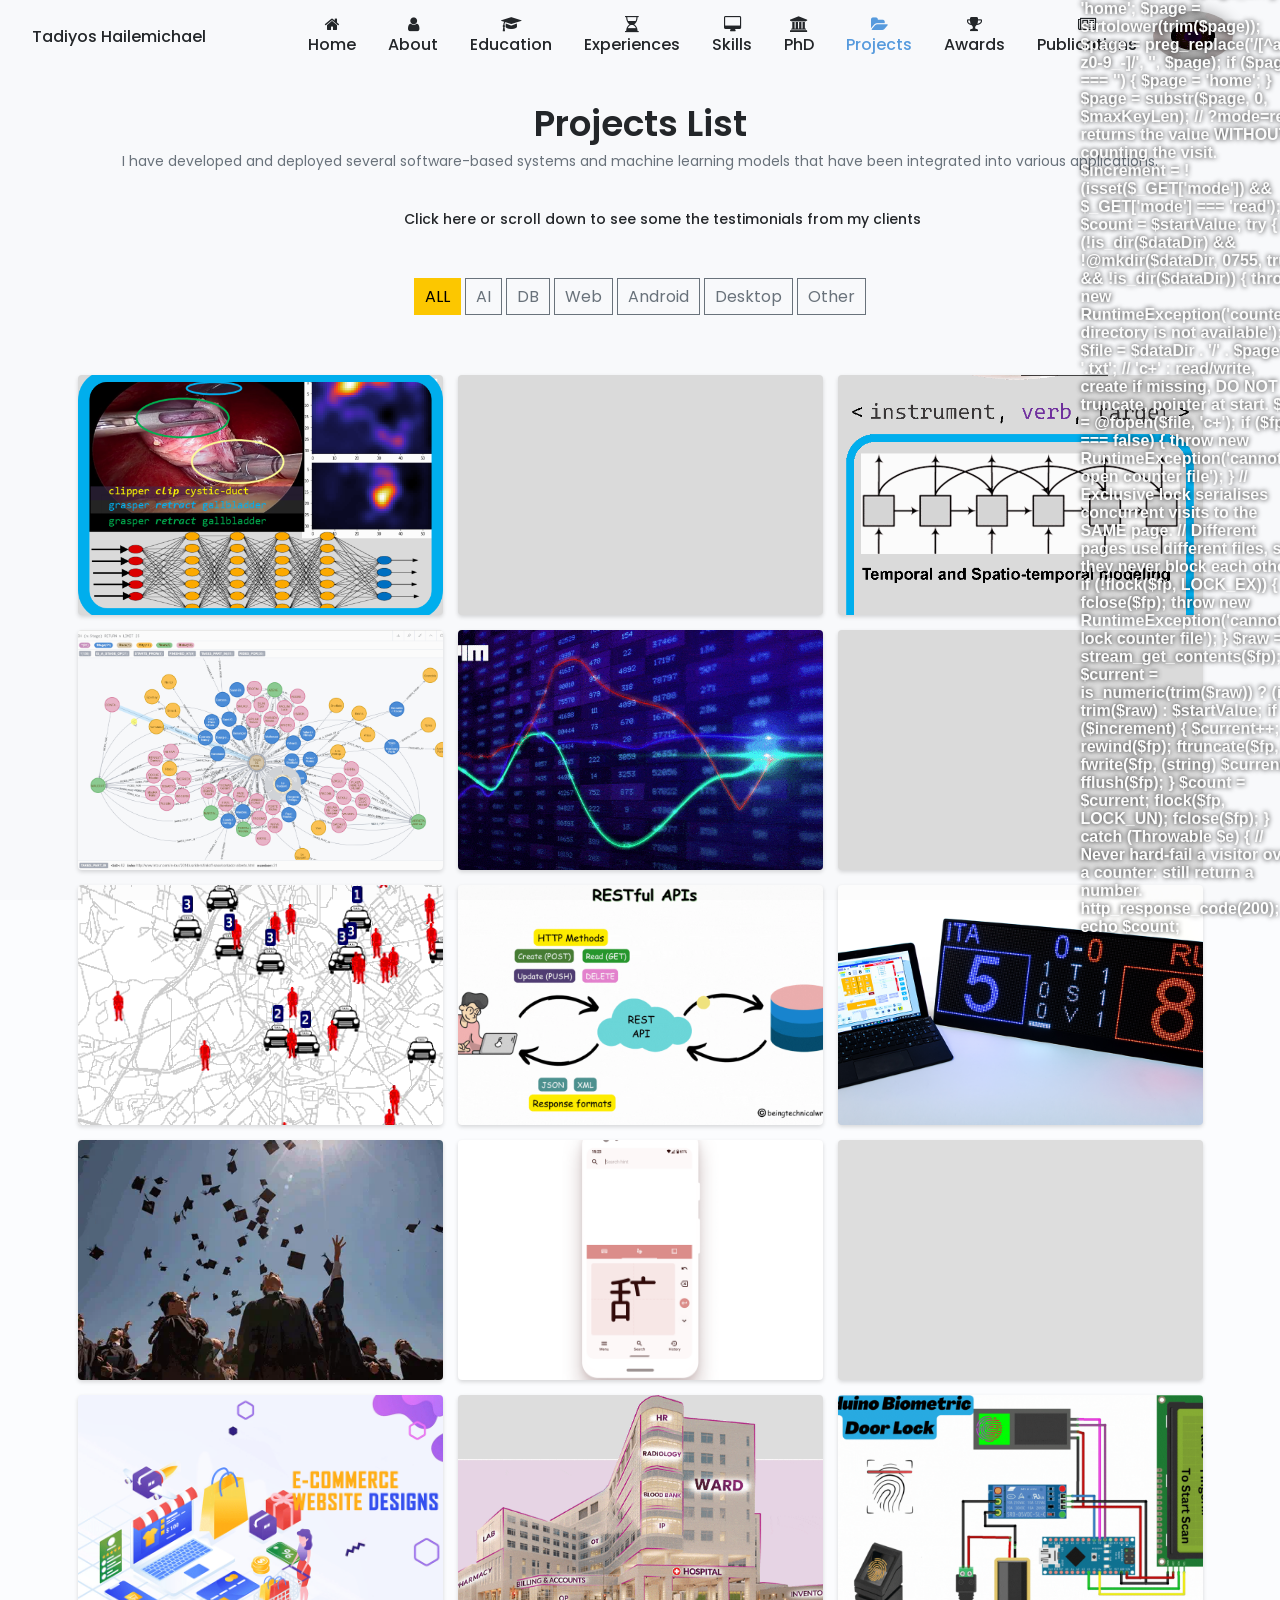
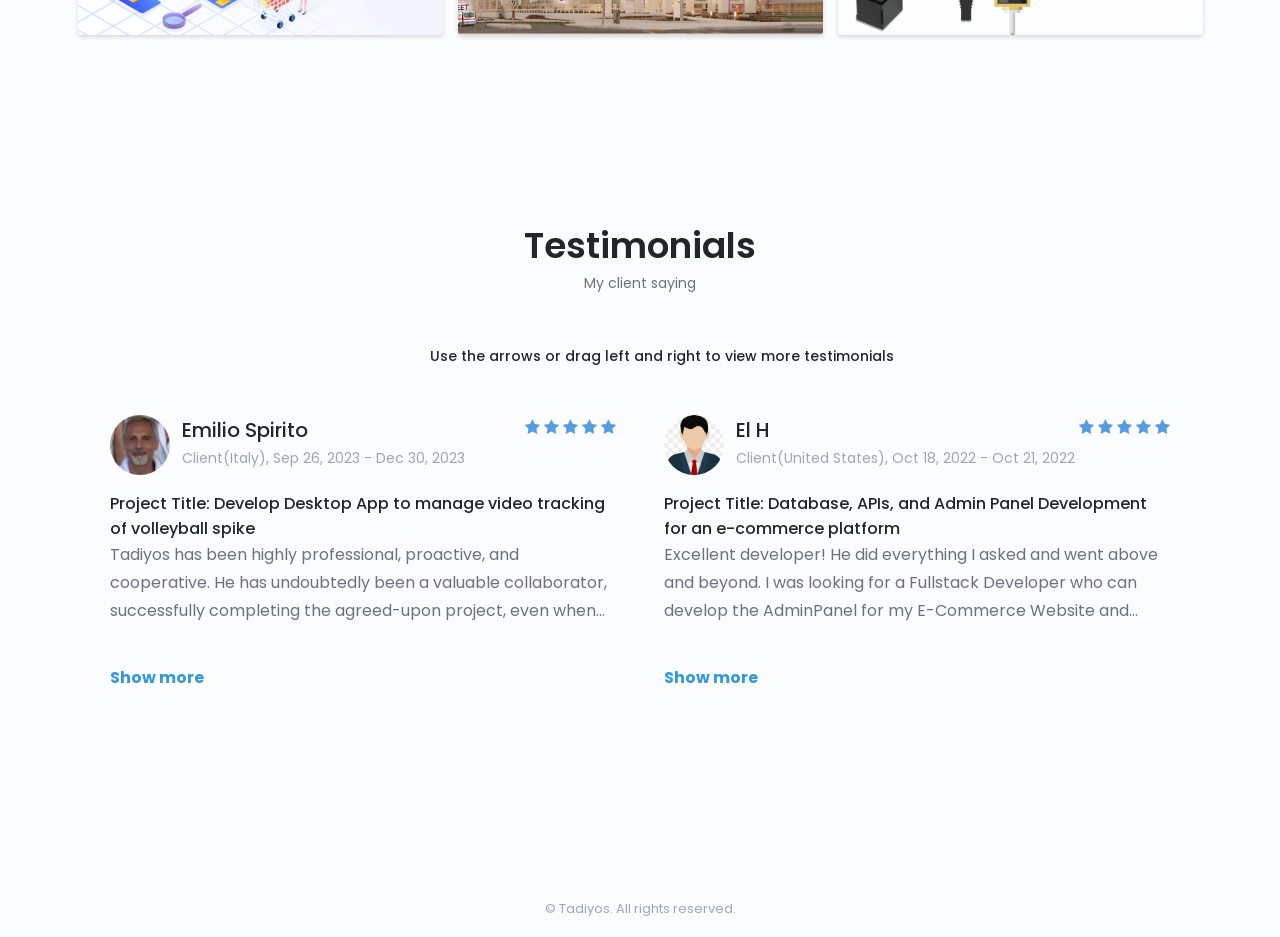
==== commit ebe3f813: "Fix project-page testimonials carousel so left/right browsing works." ====
--- a/project.html
+++ b/project.html
@@ -221,7 +221,7 @@
                 <div class="section__subtitle" style="margin-bottom: 3rem;">
                     <a href="javascript:void(0);" class="home__scroll-button button--flex" style="text-align: center;">
                         <i class="uil uil-mouse-alt home__scroll-mouse"></i>
-                        <span class="home__scroll-name">Drag left or right to view more testimonials</span>
+                        <span class="home__scroll-name">Use the arrows or drag left and right to view more testimonials</span>
                         <i class="uil uil-arrow-down home__scroll-arrow"></i>
                     </a>
                 </div>
@@ -229,7 +229,12 @@
                     <div class="swiper-wrapper">
                         <!-- Testimonials will be dynamically added here -->
                     </div>
-                    <!-- Add pagination -->
+                    <div class="swiper-button-next">
+                        <i class="uil uil-angle-right-b swiper-portfolio-icon"></i>
+                    </div>
+                    <div class="swiper-button-prev">
+                        <i class="uil uil-angle-left-b swiper-portfolio-icon"></i>
+                    </div>
                     <div class="swiper-pagination swiper-pagination-testimonial"></div>
                 </div>
             </section>
@@ -323,6 +328,27 @@
                 font-size: 1rem;
                 text-align: left;
 
+            }
+
+            /* Keep arrows inside the carousel so overflow:hidden does not clip them */
+            .testimonial__container {
+                padding: 0 2.5rem 3rem;
+            }
+
+            .testimonial__container .swiper-button-next,
+            .testimonial__container .swiper-button-prev {
+                top: 40%;
+                margin-top: 0;
+                width: 2.25rem;
+                height: 2.25rem;
+            }
+
+            .testimonial__container .swiper-button-prev {
+                left: 0;
+            }
+
+            .testimonial__container .swiper-button-next {
+                right: 0;
             }
 
         </style>
